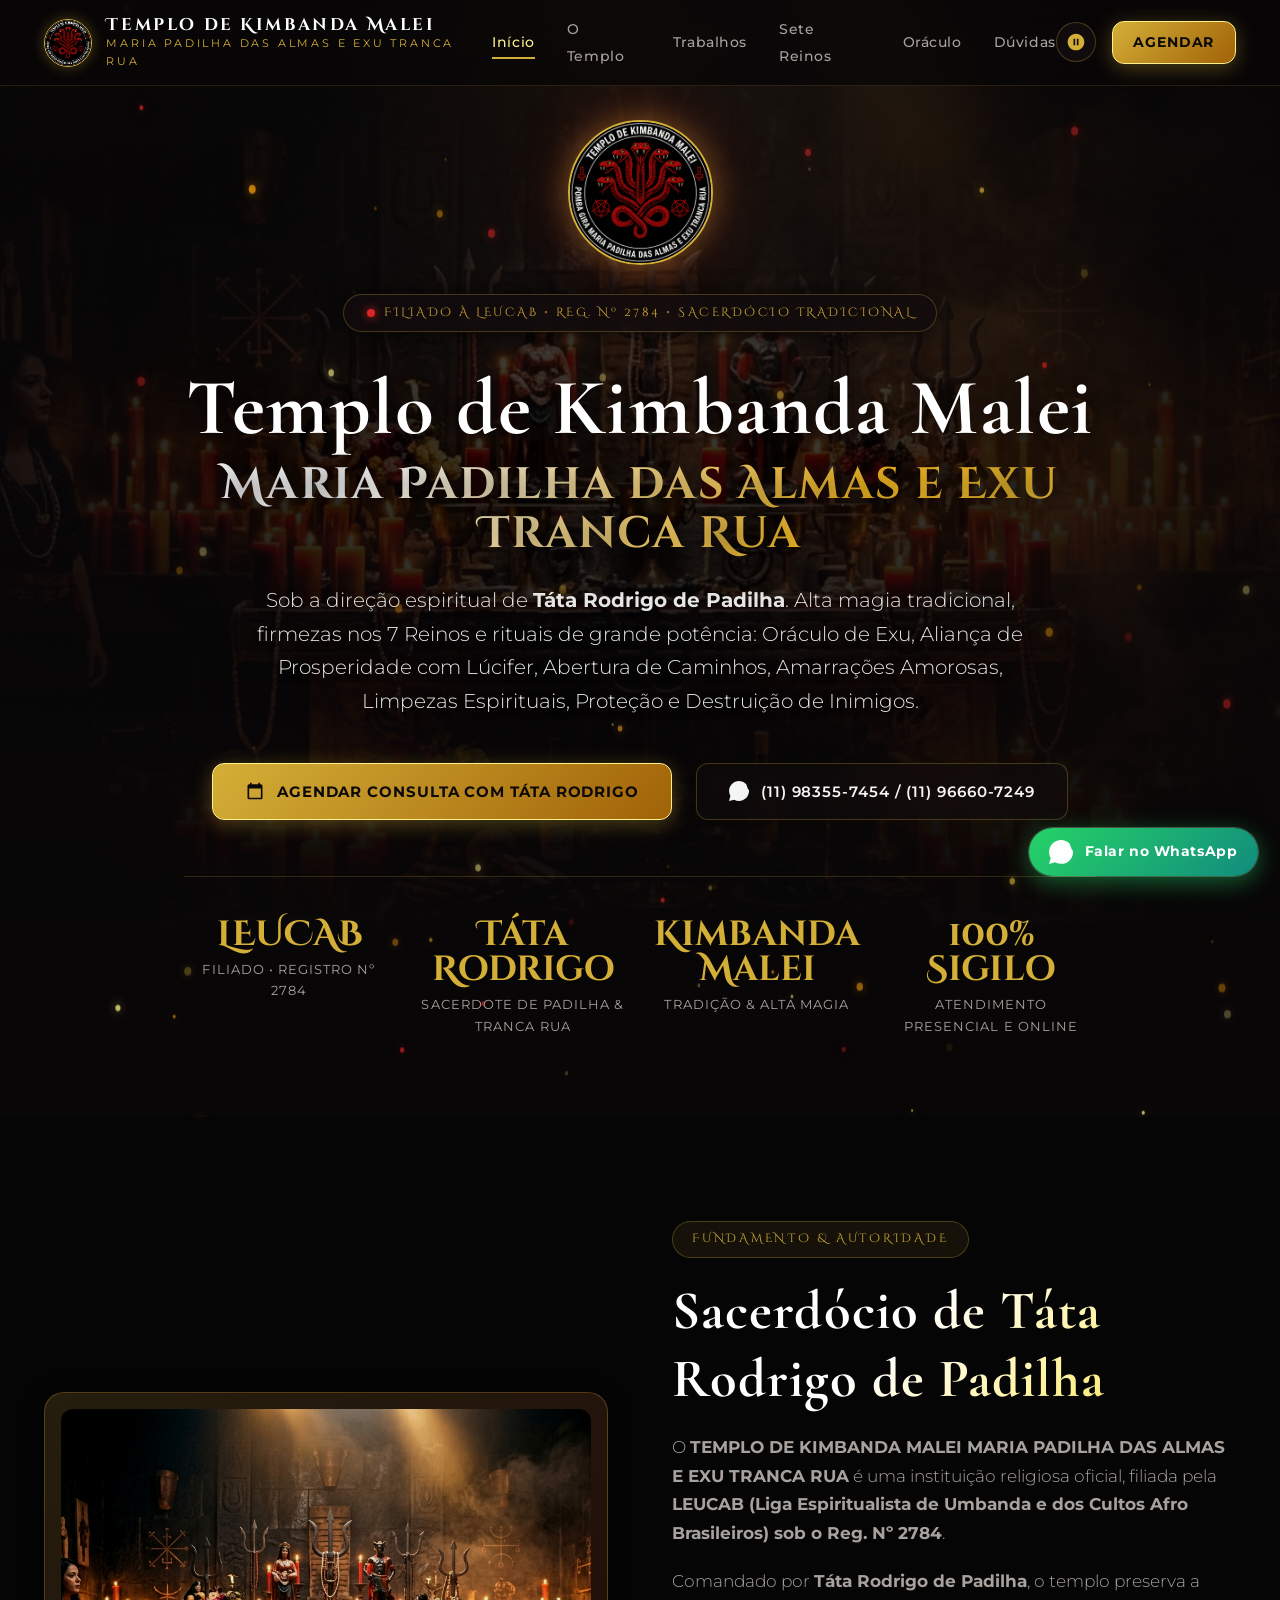
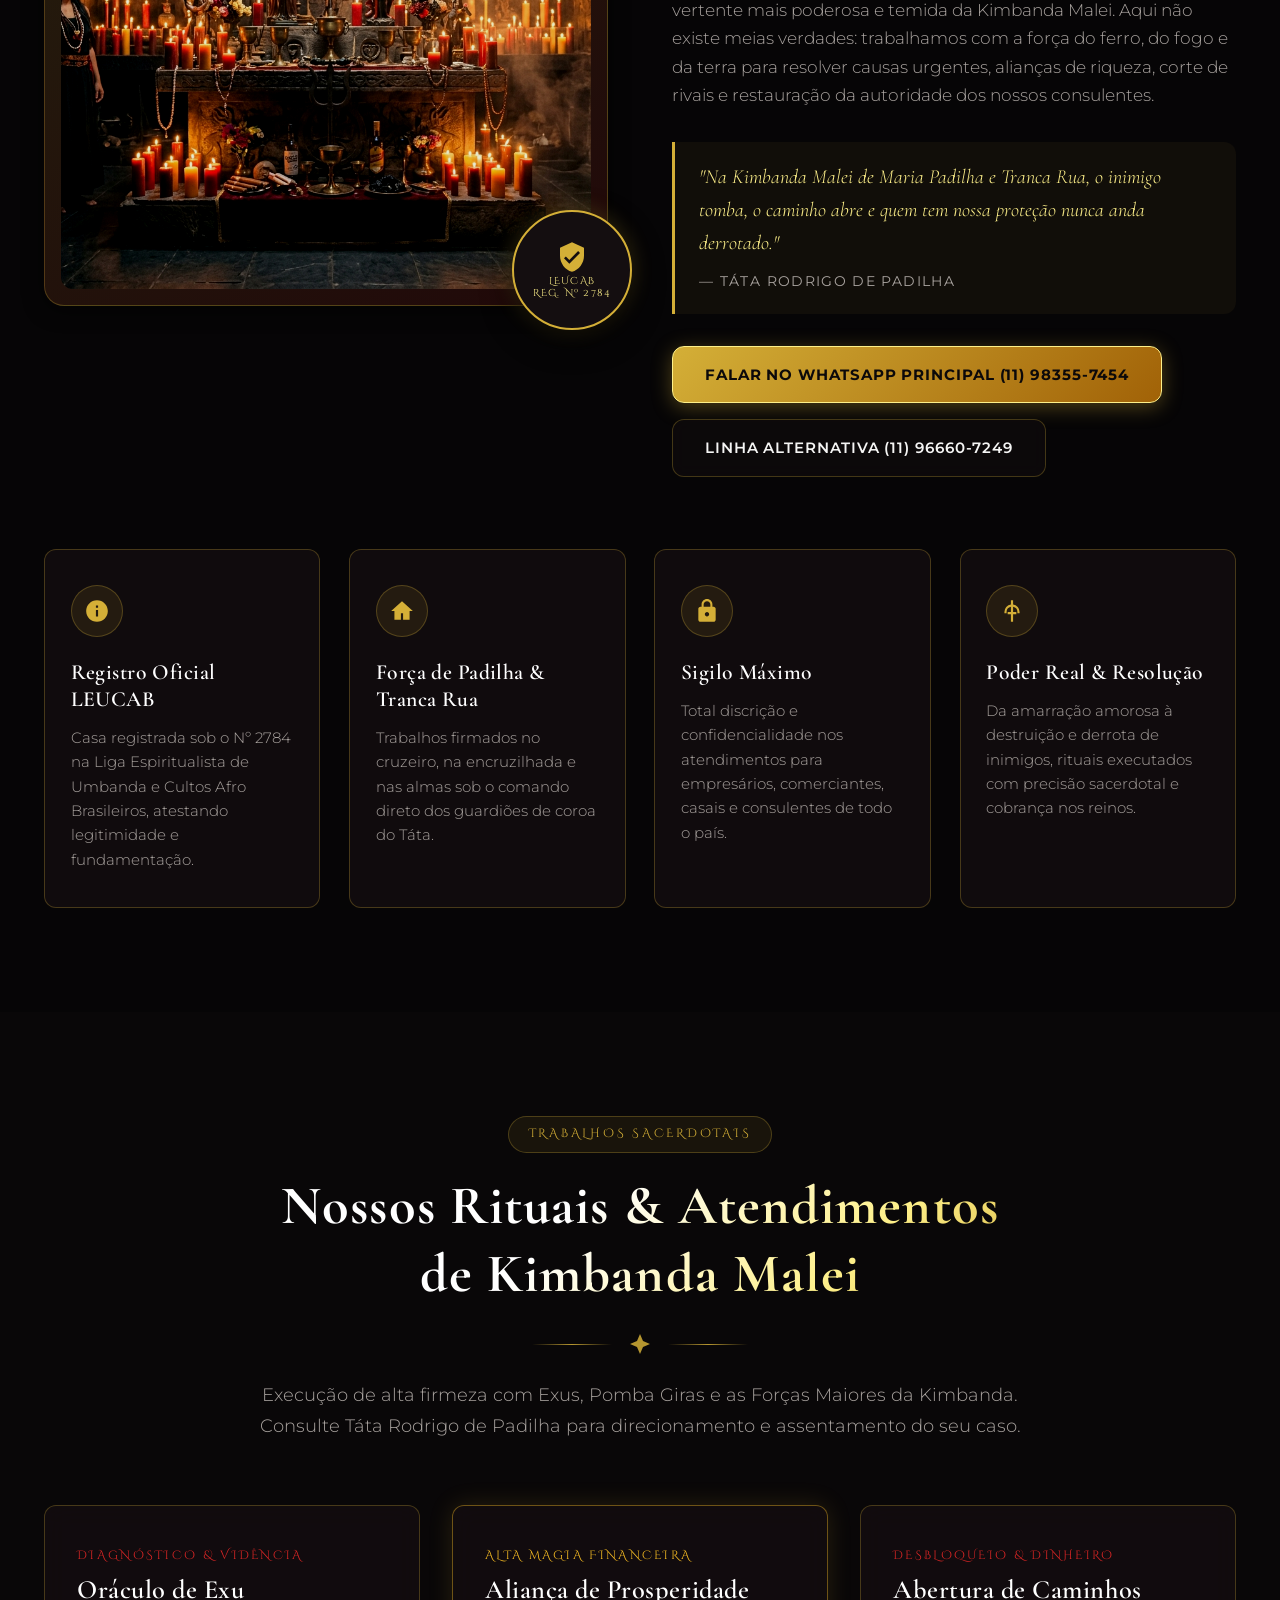
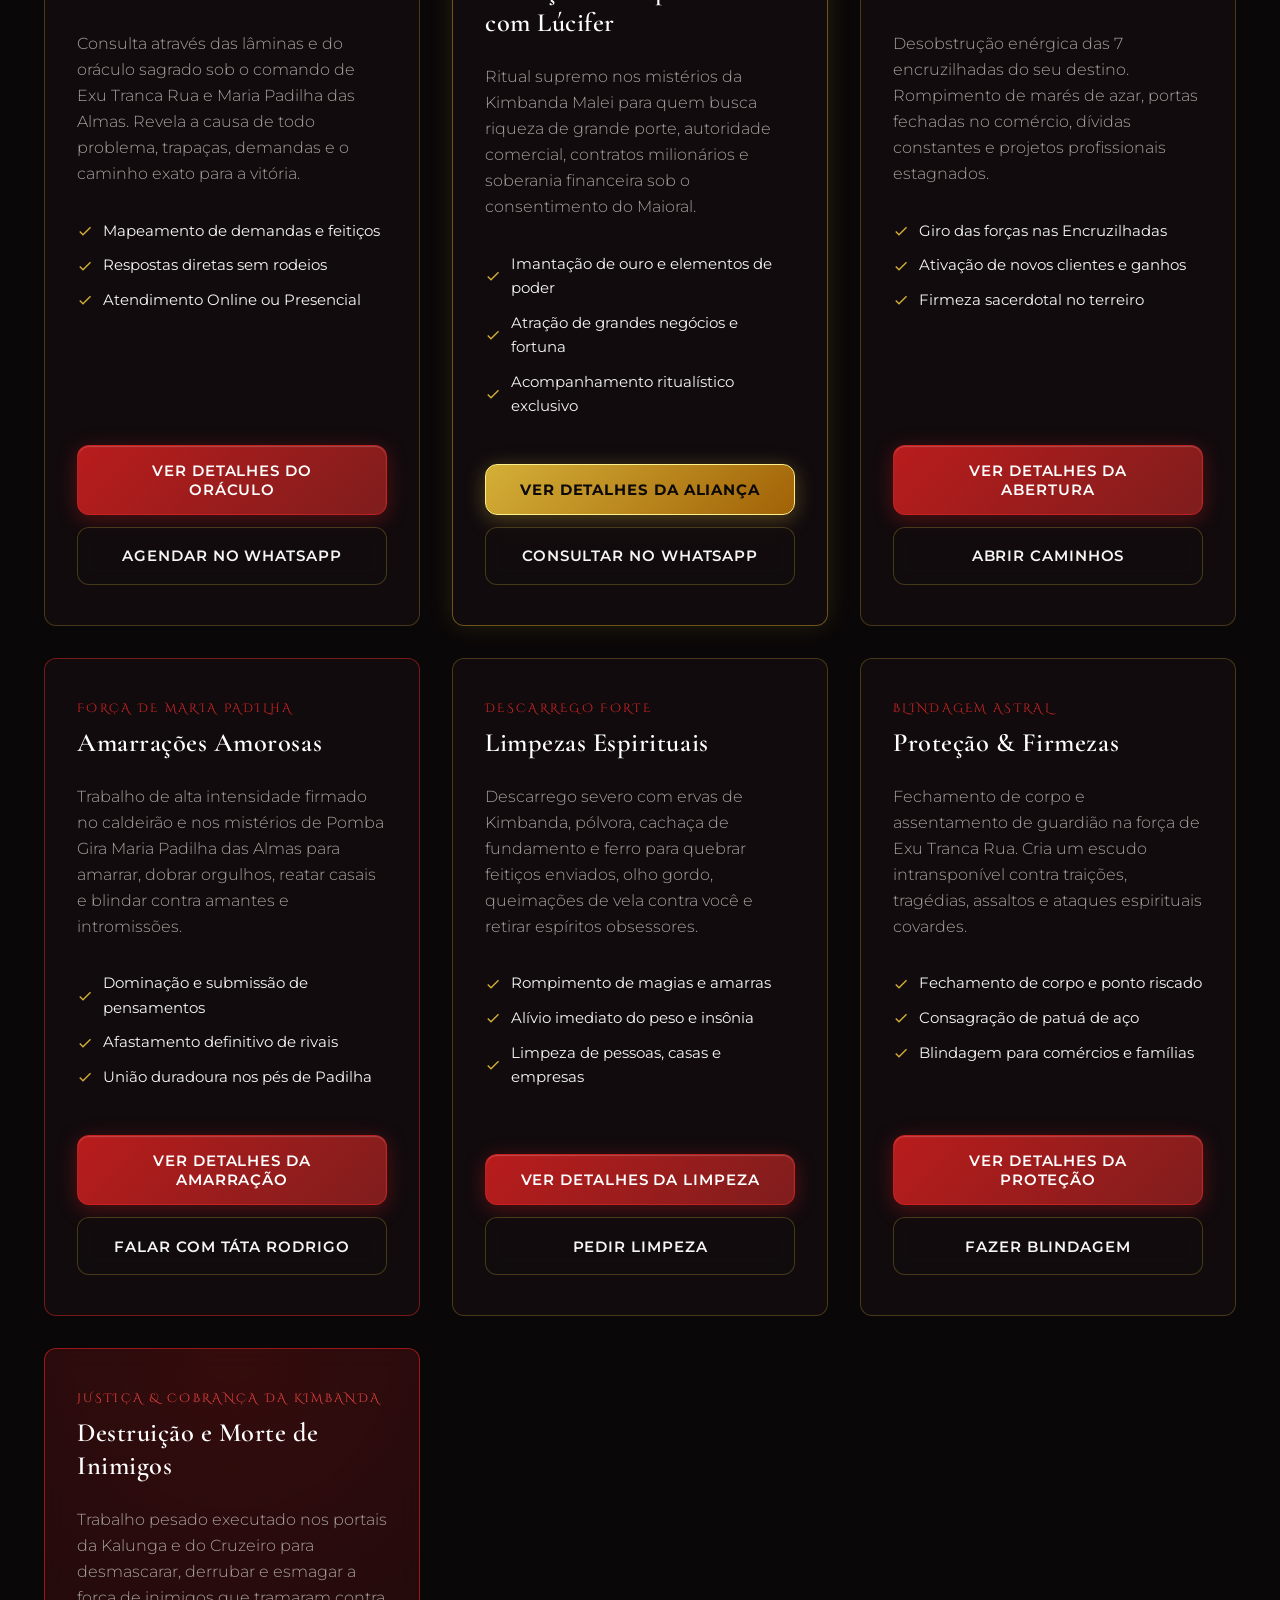
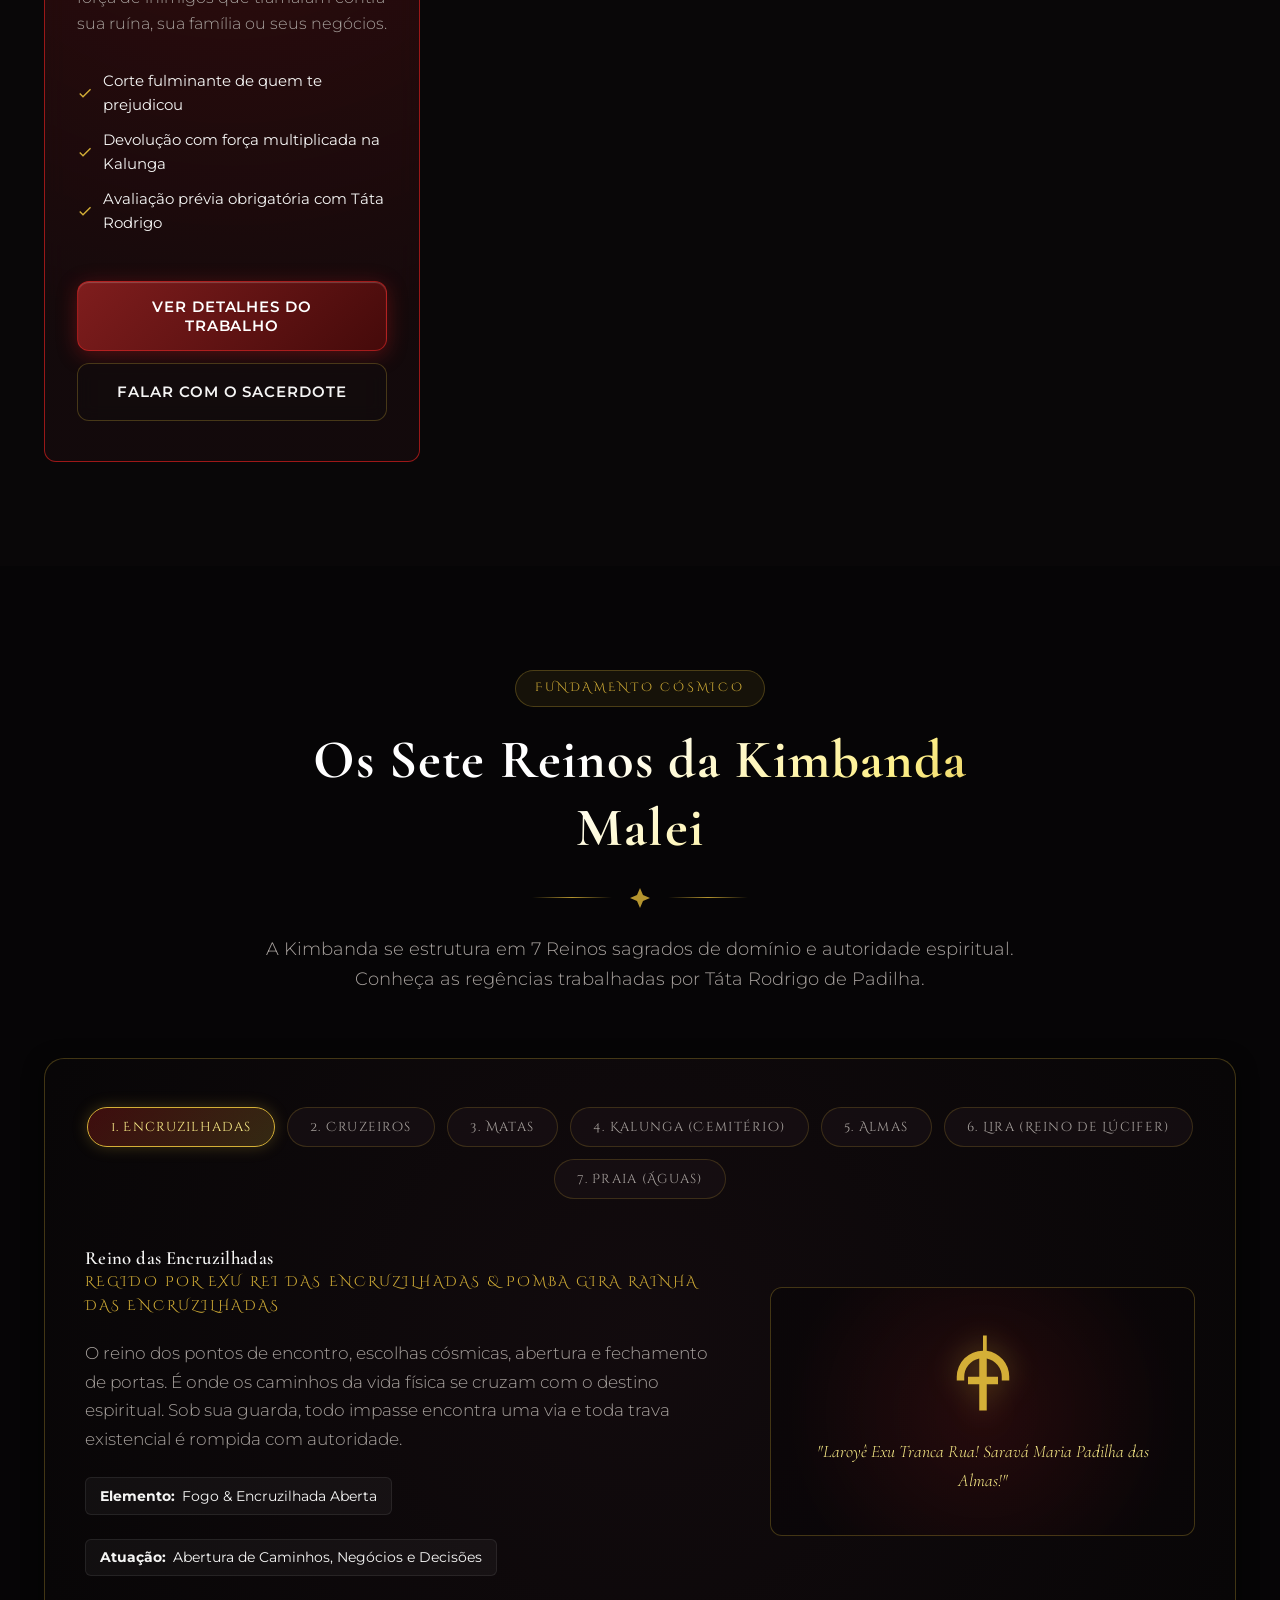
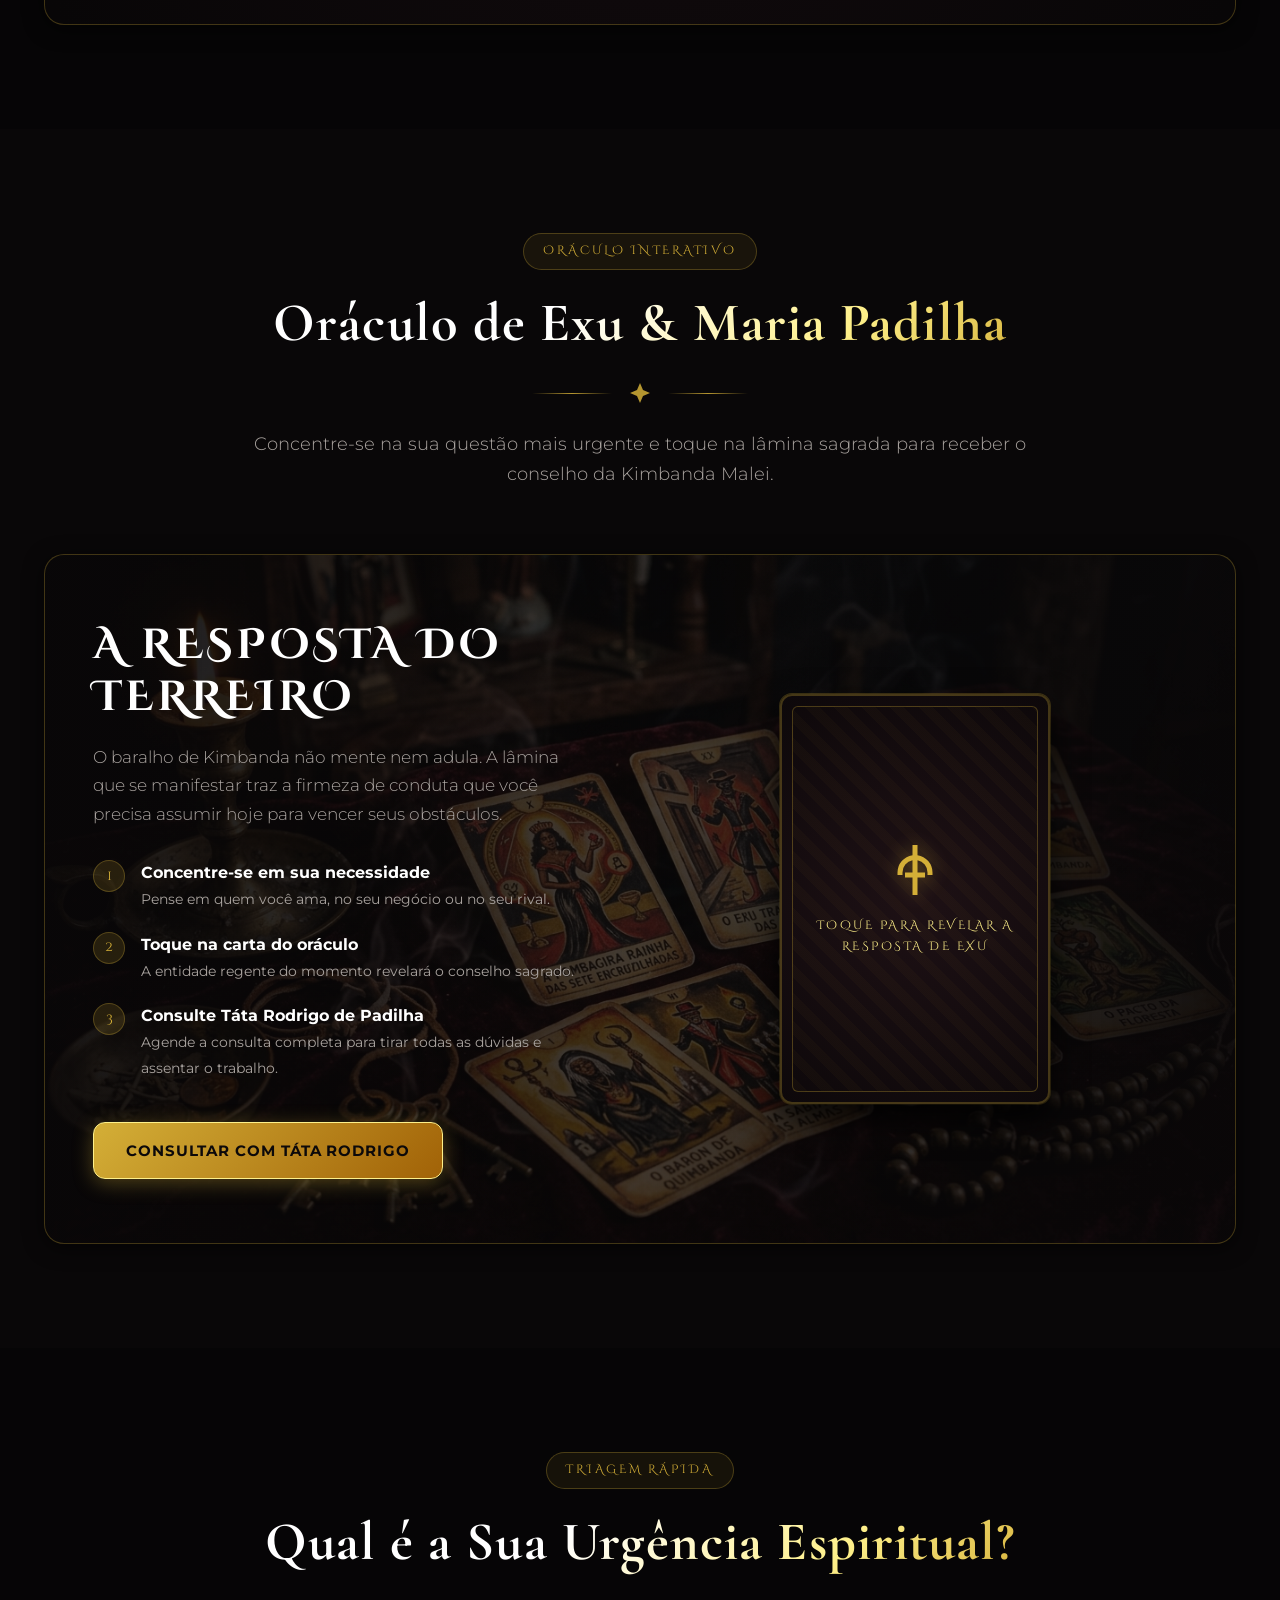
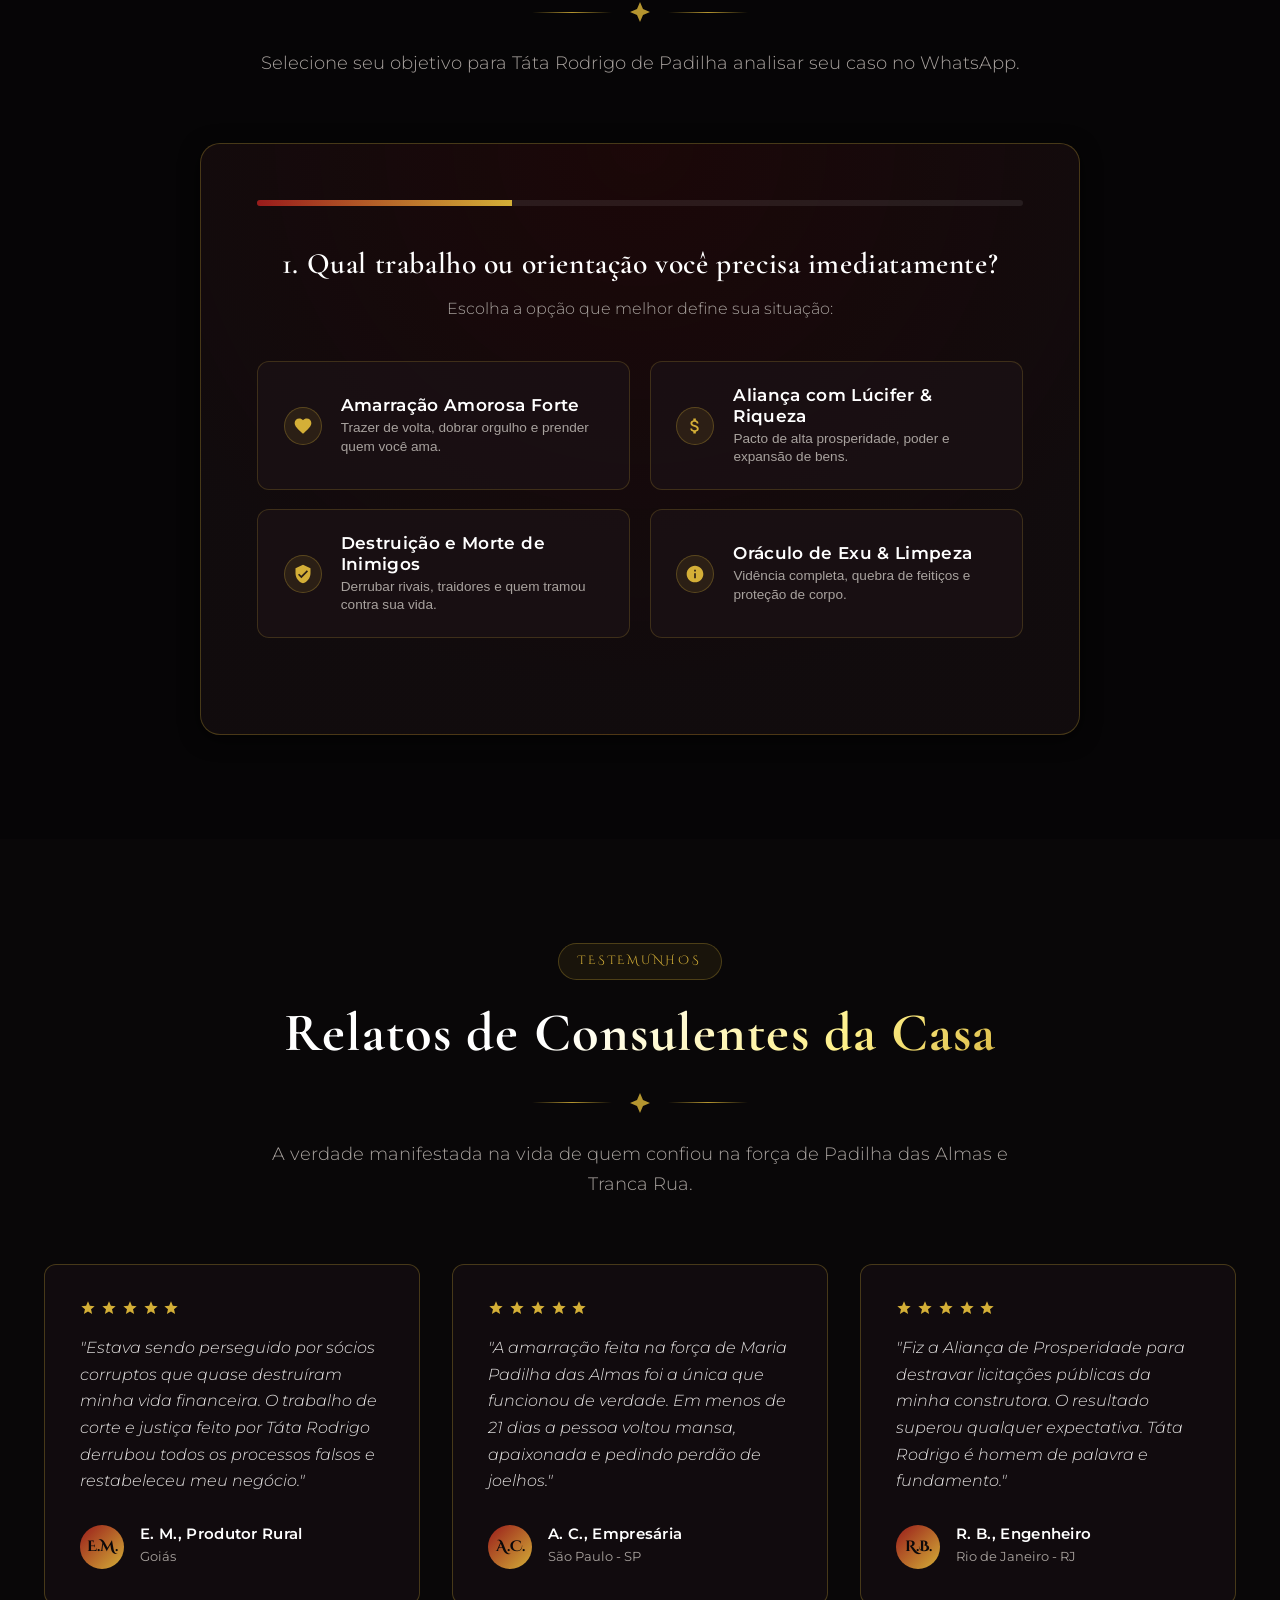
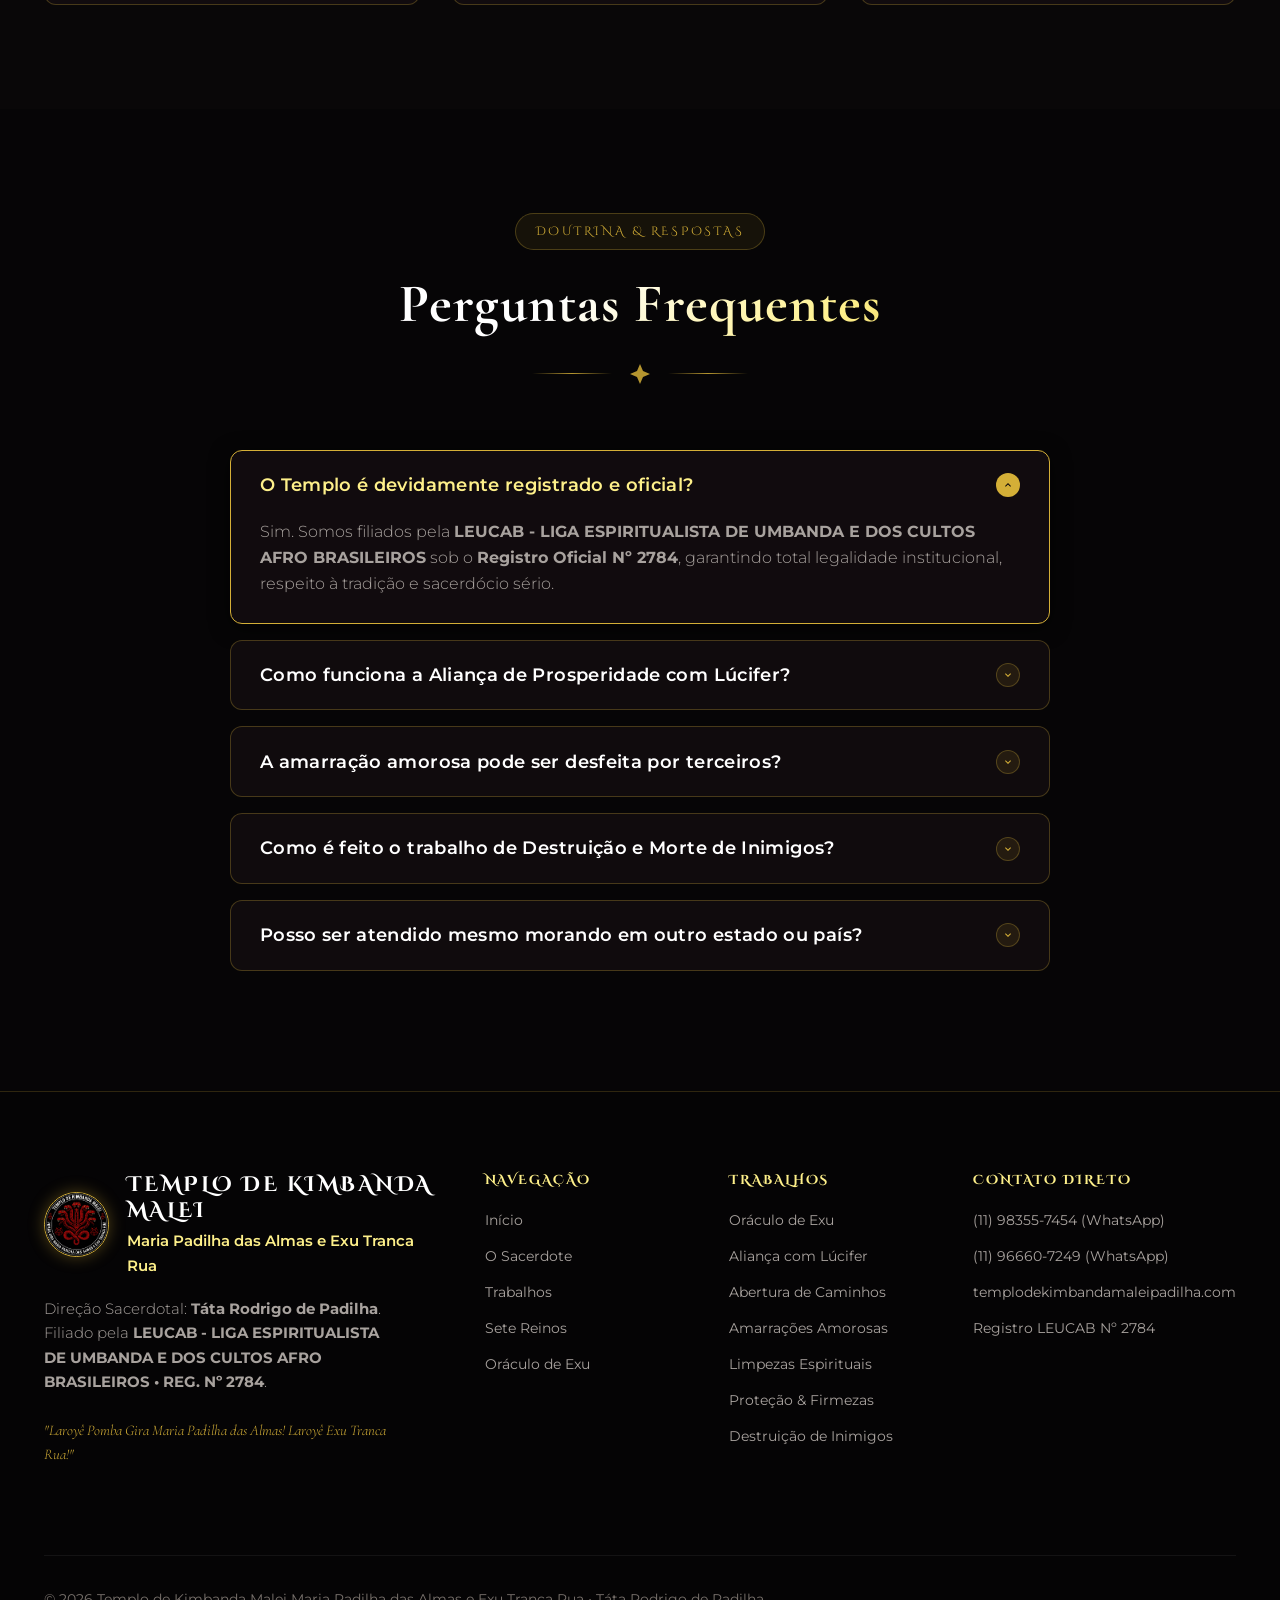
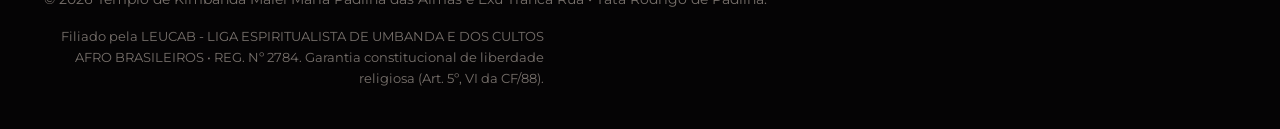
==== index.html @ d34f2dca "Site Templo de Kimbanda Malei Maria Padilha das Almas e Exu Tranca Rua" ====
<!DOCTYPE html>
<html lang="pt-BR">
<head>
  <meta charset="UTF-8">
  <meta name="viewport" content="width=device-width, initial-scale=1.0">
  <title>Templo de Kimbanda Malei Maria Padilha das Almas e Exu Tranca Rua</title>
  
  <!-- SEO & OpenGraph -->
  <meta name="description" content="Templo de Kimbanda Malei Maria Padilha das Almas e Exu Tranca Rua. Sacerdócio de Táta Rodrigo de Padilha. Oráculo de Exu, Aliança com Lúcifer, Abertura de Caminhos, Amarrações Amorosas, Limpezas, Proteção e Destruição de Inimigos. Reg. LEUCAB 2784.">
  <meta name="keywords" content="kimbanda malei, maria padilha das almas, exu tranca rua, tata rodrigo de padilha, oraculo de exu, alianca de prosperidade com lucifer, amarracao amorosa, destruicao de inimigos, leucab 2784, abertura de caminhos, protecao espiritual">
  <meta property="og:title" content="Templo de Kimbanda Malei Maria Padilha das Almas e Exu Tranca Rua">
  <meta property="og:description" content="Táta Rodrigo de Padilha. Oráculo de Exu, Aliança com Lúcifer, Amarrações, Limpezas e Destruição de Inimigos. Filiado à LEUCAB Reg. 2784.">
  <meta property="og:type" content="website">
  <meta property="og:url" content="https://templodekimbandamaleipadilha.com">
  <meta property="og:image" content="Logo.jpeg">
  
  <!-- Stylesheets -->
  <link rel="stylesheet" href="styles.css">
  <link rel="icon" type="image/jpeg" href="Logo.jpeg">
</head>
<body>

  <!-- ========================================================================
       BARRA DE NAVEGAÇÃO SUPERIOR FIXA COM LOGO
       ======================================================================== -->
  <header class="site-header">
    <div class="container nav-container">
      <a href="#hero" class="brand-logo" title="Templo de Kimbanda Malei Maria Padilha das Almas e Exu Tranca Rua">
        <img src="Logo.jpeg" alt="Logo Templo de Kimbanda Malei Maria Padilha das Almas e Exu Tranca Rua" class="brand-logo-img">
        <div class="brand-info">
          <span class="brand-title">Templo de Kimbanda Malei</span>
          <span class="brand-subtitle">Maria Padilha das Almas e Exu Tranca Rua</span>
        </div>
      </a>

      <ul class="nav-menu" id="navMenu">
        <li><a href="#hero" class="nav-link active">Início</a></li>
        <li><a href="#sobre" class="nav-link">O Templo</a></li>
        <li><a href="#servicos" class="nav-link">Trabalhos</a></li>
        <li><a href="#reinos" class="nav-link">Sete Reinos</a></li>
        <li><a href="#oraculo" class="nav-link">Oráculo</a></li>
        <li><a href="#faq" class="nav-link">Dúvidas</a></li>
        <li class="mobile-menu-cta">
          <a href="https://wa.me/5511983557454?text=Ol%C3%A1%20T%C3%A1ta%20Rodrigo%2C%20quero%20agendar%20uma%20consulta." target="_blank" rel="noopener noreferrer" class="btn btn-gold" style="width: 100%; justify-content: center; padding: 0.8rem 1rem; font-size: 0.88rem;">
            Falar no WhatsApp com Táta Rodrigo
          </a>
        </li>
      </ul>

      <div class="nav-actions">
        <button id="ambientToggle" class="ambient-toggle" title="Ouvir som ambiente ritualístico" aria-label="Som ambiente">
          <svg viewBox="0 0 24 24" width="20" height="20" fill="currentColor"><path d="M12 2C6.48 2 2 6.48 2 12s4.48 10 10 10 10-4.48 10-10S17.52 2 12 2zm-1 14H9V8h2v8zm4 0h-2V8h2v8z"/></svg>
        </button>
        <a href="https://wa.me/5511983557454?text=Ol%C3%A1%20T%C3%A1ta%20Rodrigo%2C%20quero%20agendar%20uma%20consulta." target="_blank" rel="noopener noreferrer" class="btn btn-gold" style="padding: 0.6rem 1.3rem; font-size: 0.85rem;">Agendar</a>
        <button id="mobileToggle" class="mobile-toggle" aria-label="Abrir Menu">
          <svg viewBox="0 0 24 24" width="26" height="26" fill="currentColor"><path d="M3 18h18v-2H3v2zm0-5h18v-2H3v2zm0-7v2h18V6H3z"/></svg>
        </button>
      </div>
    </div>
  </header>

  <!-- ========================================================================
       HERO SECTION: IMPACTO, RESPEITO E FORÇA ANCESTRAL
       ======================================================================== -->
  <section class="hero-section" id="hero">
    <div class="hero-background"></div>
    <div class="hero-overlay"></div>
    <canvas id="ember-canvas"></canvas>

    <div class="container hero-content">
      <!-- Emblema Sagrado / Logo Oficial -->
      <div class="hero-logo-box">
        <img src="Logo.jpeg" alt="Logo Templo de Kimbanda Malei Maria Padilha das Almas e Exu Tranca Rua" class="hero-logo-img">
      </div>

      <div class="hero-badge">
        <span class="hero-badge-dot"></span>
        <span class="hero-badge-text">Filiado à LEUCAB • Reg. Nº 2784 • Sacerdócio Tradicional</span>
      </div>

      <h1 class="hero-title">
        Templo de Kimbanda Malei
        <span>Maria Padilha das Almas e Exu Tranca Rua</span>
      </h1>

      <p class="hero-description">
        Sob a direção espiritual de <strong>Táta Rodrigo de Padilha</strong>. Alta magia tradicional,
        firmezas nos 7 Reinos e rituais de grande potência: Oráculo de Exu, Aliança de Prosperidade com Lúcifer,
        Abertura de Caminhos, Amarrações Amorosas, Limpezas Espirituais, Proteção e Destruição de Inimigos.
      </p>

      <div class="hero-actions">
        <a href="https://wa.me/5511983557454?text=Ol%C3%A1%20T%C3%A1ta%20Rodrigo%2C%20quero%20agendar%20uma%20consulta%20espiritual." target="_blank" rel="noopener noreferrer" class="btn btn-gold">
          <svg class="btn-icon" viewBox="0 0 24 24" fill="currentColor">
            <path d="M19 4h-1V2h-2v2H8V2H6v2H5c-1.11 0-1.99.9-1.99 2L3 20c0 1.1.89 2 2 2h14c1.1 0 2-.9 2-2V6c0-1.1-.9-2-2-2zm0 16H5V9h14v11z"/>
          </svg>
          Agendar Consulta com Táta Rodrigo
        </a>

        <a href="https://wa.me/5511983557454?text=Ol%C3%A1%20T%C3%A1ta%20Rodrigo%2C%20quero%20falar%20diretamente%20sobre%20um%20trabalho%20espiritual." target="_blank" rel="noopener noreferrer" class="btn btn-outline">
          <svg class="btn-icon" viewBox="0 0 24 24" fill="currentColor">
            <path d="M20.52 3.48A11.93 11.93 0 0 0 12.06 0C5.46 0 .09 5.37.09 11.97c0 2.11.55 4.17 1.6 5.99L0 24l6.23-1.63a11.95 11.95 0 0 0 5.83 1.5h.01c6.6 0 11.97-5.37 11.97-11.97 0-3.2-.1.25-1.25-2.28-3.52-5.42zM12.07 21.9h-.01a9.92 9.92 0 0 1-5.06-1.39l-.36-.21-3.76.99 1-3.66-.23-.38a9.91 9.91 0 0 1-1.52-5.28c0-5.48 4.46-9.94 9.95-9.94 2.65 0 5.15 1.03 7.02 2.91 1.88 1.88 2.91 4.37 2.91 7.02 0 5.48-4.46 9.94-9.94 9.94zm5.45-7.44c-.3-.15-1.77-.87-2.04-.97-.28-.1-.48-.15-.68.15-.2.3-.77.97-.94 1.17-.18.2-.35.23-.65.08-.3-.15-1.27-.47-2.42-1.49-.89-.8-1.5-1.78-1.67-2.08-.18-.3-.02-.46.13-.61.14-.14.3-.35.45-.53.15-.17.2-.3.3-.5.1-.2.05-.38-.03-.53-.08-.15-.68-1.64-.93-2.25-.24-.59-.49-.51-.68-.52h-.58c-.2 0-.53.08-.8.38-.28.3-1.05 1.03-1.05 2.51 0 1.48 1.08 2.91 1.23 3.11.15.2 2.12 3.24 5.14 4.54.72.31 1.28.5 1.72.64.72.23 1.38.2 1.9.12.58-.09 1.77-.72 2.02-1.42.25-.7.25-1.3.18-1.42-.08-.13-.28-.2-.58-.35z"/>
          </svg>
          (11) 98355-7454 / (11) 96660-7249
        </a>
      </div>

      <!-- Barra de Autoridade & Registro Oficial -->
      <div class="hero-trust-bar">
        <div class="trust-item">
          <span class="trust-number">LEUCAB</span>
          <span class="trust-label">Filiado • Registro Nº 2784</span>
        </div>
        <div class="trust-item">
          <span class="trust-number">Táta Rodrigo</span>
          <span class="trust-label">Sacerdote de Padilha & Tranca Rua</span>
        </div>
        <div class="trust-item">
          <span class="trust-number">Kimbanda Malei</span>
          <span class="trust-label">Tradição & Alta Magia</span>
        </div>
        <div class="trust-item">
          <span class="trust-number">100% Sigilo</span>
          <span class="trust-label">Atendimento Presencial e Online</span>
        </div>
      </div>
    </div>
  </section>

  <!-- ========================================================================
       SOBRE O TEMPLO & O SACERDOTE
       ======================================================================== -->
  <section class="section" id="sobre">
    <div class="container">
      <div class="about-grid">
        <div class="about-visual">
          <img src="assets/images/hero-altar.jpg" alt="Altar sagrado de Kimbanda Malei" class="about-image">
          <div class="about-seal">
            <svg viewBox="0 0 24 24">
              <path d="M12 1L3 5v6c0 5.55 3.84 10.74 9 12 5.16-1.26 9-6.45 9-12V5l-9-4zm-2 16l-4-4 1.41-1.41L10 14.17l6.59-6.59L18 9l-8 8z"/>
            </svg>
            <span>LEUCAB<br>REG. Nº 2784</span>
          </div>
        </div>

        <div class="about-content">
          <span class="section-tag">Fundamento & Autoridade</span>
          <h2 class="section-title" style="text-align: left;">Sacerdócio de Táta Rodrigo de Padilha</h2>
          <p>
            O <strong>TEMPLO DE KIMBANDA MALEI MARIA PADILHA DAS ALMAS E EXU TRANCA RUA</strong> é uma instituição religiosa oficial, filiada pela <strong>LEUCAB (Liga Espiritualista de Umbanda e dos Cultos Afro Brasileiros) sob o Reg. Nº 2784</strong>.
          </p>
          <p>
            Comandado por <strong>Táta Rodrigo de Padilha</strong>, o templo preserva a vertente mais poderosa e temida da Kimbanda Malei. Aqui não existe meias verdades: trabalhamos com a força do ferro, do fogo e da terra para resolver causas urgentes, alianças de riqueza, corte de rivais e restauração da autoridade dos nossos consulentes.
          </p>

          <div class="quote-box">
            <p>"Na Kimbanda Malei de Maria Padilha e Tranca Rua, o inimigo tomba, o caminho abre e quem tem nossa proteção nunca anda derrotado."</p>
            <cite>— Táta Rodrigo de Padilha</cite>
          </div>

          <div style="display: flex; gap: 1rem; flex-wrap: wrap;">
            <a href="https://wa.me/5511983557454?text=Ol%C3%A1%20T%C3%A1ta%20Rodrigo%2C%20gostaria%20de%20orienta%C3%A7%C3%A3o%20espiritual." target="_blank" rel="noopener noreferrer" class="btn btn-gold">
              Falar no WhatsApp Principal (11) 98355-7454
            </a>
            <a href="https://wa.me/5511966607249?text=Ol%C3%A1%20T%C3%A1ta%20Rodrigo%2C%20gostaria%20de%20falar%20com%20o%20Templo." target="_blank" rel="noopener noreferrer" class="btn btn-outline">
              Linha Alternativa (11) 96660-7249
            </a>
          </div>
        </div>
      </div>

      <!-- 4 Pilares da Casa -->
      <div class="pillars-grid">
        <div class="pillar-card">
          <div class="pillar-icon">
            <svg viewBox="0 0 24 24"><path d="M12 2C6.48 2 2 6.48 2 12s4.48 10 10 10 10-4.48 10-10S17.52 2 12 2zm1 15h-2v-6h2v6zm0-8h-2V7h2v2z"/></svg>
          </div>
          <h3 class="pillar-title">Registro Oficial LEUCAB</h3>
          <p class="pillar-desc">Casa registrada sob o Nº 2784 na Liga Espiritualista de Umbanda e Cultos Afro Brasileiros, atestando legitimidade e fundamentação.</p>
        </div>

        <div class="pillar-card">
          <div class="pillar-icon">
            <svg viewBox="0 0 24 24"><path d="M12 3L2 12h3v8h6v-6h2v6h6v-8h3L12 3z"/></svg>
          </div>
          <h3 class="pillar-title">Força de Padilha & Tranca Rua</h3>
          <p class="pillar-desc">Trabalhos firmados no cruzeiro, na encruzilhada e nas almas sob o comando direto dos guardiões de coroa do Táta.</p>
        </div>

        <div class="pillar-card">
          <div class="pillar-icon">
            <svg viewBox="0 0 24 24"><path d="M18 8h-1V6c0-2.76-2.24-5-5-5S7 3.24 7 6v2H6c-1.1 0-2 .9-2 2v10c0 1.1.9 2 2 2h12c1.1 0 2-.9 2-2V10c0-1.1-.9-2-2-2zm-6 9c-1.1 0-2-.9-2-2s.9-2 2-2 2 .9 2 2-.9 2-2 2zm3.1-9H8.9V6c0-1.71 1.39-3.1 3.1-3.1 1.71 0 3.1 1.39 3.1 3.1v2z"/></svg>
          </div>
          <h3 class="pillar-title">Sigilo Máximo</h3>
          <p class="pillar-desc">Total discrição e confidencialidade nos atendimentos para empresários, comerciantes, casais e consulentes de todo o país.</p>
        </div>

        <div class="pillar-card">
          <div class="pillar-icon">
            <svg viewBox="0 0 24 24"><path d="M11 2v4.07A7.002 7.002 0 0 0 5 13v1h2v-1a5 5 0 0 1 4-4.9V13H8v2h3v7h2v-7h3v-2h-3V8.1A5 5 0 0 1 17 13v1h2v-1a7.002 7.002 0 0 0-6-6.93V2h-2z"/></svg>
          </div>
          <h3 class="pillar-title">Poder Real & Resolução</h3>
          <p class="pillar-desc">Da amarração amorosa à destruição e derrota de inimigos, rituais executados com precisão sacerdotal e cobrança nos reinos.</p>
        </div>
      </div>
    </div>
  </section>

  <!-- ========================================================================
       SERVIÇOS & TRABALHOS ESPIRITUAIS SOLICITADOS
       ======================================================================== -->
  <section class="section" id="servicos" style="background: #090708;">
    <div class="container">
      <div class="section-header">
        <span class="section-tag">Trabalhos Sacerdotais</span>
        <h2 class="section-title">Nossos Rituais & Atendimentos de Kimbanda Malei</h2>
        <div class="sacred-divider">
          <svg viewBox="0 0 24 24"><path d="M12 2L9 9l-7 3 7 3 3 7 3-7 7-3-7-3z"/></svg>
        </div>
        <p class="section-subtitle">
          Execução de alta firmeza com Exus, Pomba Giras e as Forças Maiores da Kimbanda.
          Consulte Táta Rodrigo de Padilha para direcionamento e assentamento do seu caso.
        </p>
      </div>

      <div class="services-grid" style="grid-template-columns: repeat(auto-fit, minmax(340px, 1fr));">
        <!-- 1: ORÁCULO DE EXU -->
        <div class="service-card">
          <div class="service-header">
            <span class="service-category">Diagnóstico & Vidência</span>
            <h3 class="service-title">Oráculo de Exu</h3>
          </div>
          <p class="service-description">
            Consulta através das lâminas e do oráculo sagrado sob o comando de Exu Tranca Rua e Maria Padilha das Almas. Revela a causa de todo problema, trapaças, demandas e o caminho exato para a vitória.
          </p>
          <ul class="service-features">
            <li><svg viewBox="0 0 24 24"><path d="M9 16.17L4.83 12l-1.42 1.41L9 19 21 7l-1.41-1.41z"/></svg> Mapeamento de demandas e feitiços</li>
            <li><svg viewBox="0 0 24 24"><path d="M9 16.17L4.83 12l-1.42 1.41L9 19 21 7l-1.41-1.41z"/></svg> Respostas diretas sem rodeios</li>
            <li><svg viewBox="0 0 24 24"><path d="M9 16.17L4.83 12l-1.42 1.41L9 19 21 7l-1.41-1.41z"/></svg> Atendimento Online ou Presencial</li>
          </ul>
          <div class="service-actions">
            <button class="btn btn-primary" data-open-modal="oraculo">Ver Detalhes do Oráculo</button>
            <a href="https://wa.me/5511983557454?text=Ol%C3%A1%20T%C3%A1ta%20Rodrigo%2C%20quero%20agendar%20o%20Or%C3%A1culo%20de%20Exu." target="_blank" rel="noopener noreferrer" class="btn btn-outline">Agendar no WhatsApp</a>
          </div>
        </div>

        <!-- 2: ALIANÇA DE PROSPERIDADE COM LÚCIFER -->
        <div class="service-card" style="border-color: rgba(251, 191, 36, 0.4); box-shadow: 0 0 25px rgba(212, 175, 55, 0.15);">
          <div class="service-header">
            <span class="service-category" style="color: var(--gold-bright);">Alta Magia Financeira</span>
            <h3 class="service-title">Aliança de Prosperidade com Lúcifer</h3>
          </div>
          <p class="service-description">
            Ritual supremo nos mistérios da Kimbanda Malei para quem busca riqueza de grande porte, autoridade comercial, contratos milionários e soberania financeira sob o consentimento do Maioral.
          </p>
          <ul class="service-features">
            <li><svg viewBox="0 0 24 24"><path d="M9 16.17L4.83 12l-1.42 1.41L9 19 21 7l-1.41-1.41z"/></svg> Imantação de ouro e elementos de poder</li>
            <li><svg viewBox="0 0 24 24"><path d="M9 16.17L4.83 12l-1.42 1.41L9 19 21 7l-1.41-1.41z"/></svg> Atração de grandes negócios e fortuna</li>
            <li><svg viewBox="0 0 24 24"><path d="M9 16.17L4.83 12l-1.42 1.41L9 19 21 7l-1.41-1.41z"/></svg> Acompanhamento ritualístico exclusivo</li>
          </ul>
          <div class="service-actions">
            <button class="btn btn-gold" data-open-modal="lucifer">Ver Detalhes da Aliança</button>
            <a href="https://wa.me/5511983557454?text=Ol%C3%A1%20T%C3%A1ta%20Rodrigo%2C%20quero%20saber%20sobre%20a%20Alian%C3%A7a%20de%20Prosperidade%20com%20L%C3%BAcifer." target="_blank" rel="noopener noreferrer" class="btn btn-outline">Consultar no WhatsApp</a>
          </div>
        </div>

        <!-- 3: ABERTURA DE CAMINHOS -->
        <div class="service-card">
          <div class="service-header">
            <span class="service-category">Desbloqueio & Dinheiro</span>
            <h3 class="service-title">Abertura de Caminhos</h3>
          </div>
          <p class="service-description">
            Desobstrução enérgica das 7 encruzilhadas do seu destino. Rompimento de marés de azar, portas fechadas no comércio, dívidas constantes e projetos profissionais estagnados.
          </p>
          <ul class="service-features">
            <li><svg viewBox="0 0 24 24"><path d="M9 16.17L4.83 12l-1.42 1.41L9 19 21 7l-1.41-1.41z"/></svg> Giro das forças nas Encruzilhadas</li>
            <li><svg viewBox="0 0 24 24"><path d="M9 16.17L4.83 12l-1.42 1.41L9 19 21 7l-1.41-1.41z"/></svg> Ativação de novos clientes e ganhos</li>
            <li><svg viewBox="0 0 24 24"><path d="M9 16.17L4.83 12l-1.42 1.41L9 19 21 7l-1.41-1.41z"/></svg> Firmeza sacerdotal no terreiro</li>
          </ul>
          <div class="service-actions">
            <button class="btn btn-primary" data-open-modal="abertura">Ver Detalhes da Abertura</button>
            <a href="https://wa.me/5511983557454?text=Ol%C3%A1%20T%C3%A1ta%20Rodrigo%2C%20preciso%20de%20Abertura%20de%20Caminhos." target="_blank" rel="noopener noreferrer" class="btn btn-outline">Abrir Caminhos</a>
          </div>
        </div>

        <!-- 4: AMARRAÇÕES AMOROSAS -->
        <div class="service-card" style="border-color: rgba(220, 38, 38, 0.5);">
          <div class="service-header">
            <span class="service-category" style="color: var(--crimson-vibrant);">Força de Maria Padilha</span>
            <h3 class="service-title">Amarrações Amorosas</h3>
          </div>
          <p class="service-description">
            Trabalho de alta intensidade firmado no caldeirão e nos mistérios de Pomba Gira Maria Padilha das Almas para amarrar, dobrar orgulhos, reatar casais e blindar contra amantes e intromissões.
          </p>
          <ul class="service-features">
            <li><svg viewBox="0 0 24 24"><path d="M9 16.17L4.83 12l-1.42 1.41L9 19 21 7l-1.41-1.41z"/></svg> Dominação e submissão de pensamentos</li>
            <li><svg viewBox="0 0 24 24"><path d="M9 16.17L4.83 12l-1.42 1.41L9 19 21 7l-1.41-1.41z"/></svg> Afastamento definitivo de rivais</li>
            <li><svg viewBox="0 0 24 24"><path d="M9 16.17L4.83 12l-1.42 1.41L9 19 21 7l-1.41-1.41z"/></svg> União duradoura nos pés de Padilha</li>
          </ul>
          <div class="service-actions">
            <button class="btn btn-primary" data-open-modal="amarracao">Ver Detalhes da Amarração</button>
            <a href="https://wa.me/5511983557454?text=Ol%C3%A1%20T%C3%A1ta%20Rodrigo%2C%20gostaria%20de%20informa%C3%A7%C3%B5es%20sobre%20Amarra%C3%A7%C3%A3o%20Amorosa." target="_blank" rel="noopener noreferrer" class="btn btn-outline">Falar com Táta Rodrigo</a>
          </div>
        </div>

        <!-- 5: LIMPEZAS ESPIRITUAIS -->
        <div class="service-card">
          <div class="service-header">
            <span class="service-category">Descarrego Forte</span>
            <h3 class="service-title">Limpezas Espirituais</h3>
          </div>
          <p class="service-description">
            Descarrego severo com ervas de Kimbanda, pólvora, cachaça de fundamento e ferro para quebrar feitiços enviados, olho gordo, queimações de vela contra você e retirar espíritos obsessores.
          </p>
          <ul class="service-features">
            <li><svg viewBox="0 0 24 24"><path d="M9 16.17L4.83 12l-1.42 1.41L9 19 21 7l-1.41-1.41z"/></svg> Rompimento de magias e amarras</li>
            <li><svg viewBox="0 0 24 24"><path d="M9 16.17L4.83 12l-1.42 1.41L9 19 21 7l-1.41-1.41z"/></svg> Alívio imediato do peso e insônia</li>
            <li><svg viewBox="0 0 24 24"><path d="M9 16.17L4.83 12l-1.42 1.41L9 19 21 7l-1.41-1.41z"/></svg> Limpeza de pessoas, casas e empresas</li>
          </ul>
          <div class="service-actions">
            <button class="btn btn-primary" data-open-modal="limpezas">Ver Detalhes da Limpeza</button>
            <a href="https://wa.me/5511983557454?text=Ol%C3%A1%20T%C3%A1ta%20Rodrigo%2C%20preciso%20de%20uma%20Limpeza%20Espiritual%20forte." target="_blank" rel="noopener noreferrer" class="btn btn-outline">Pedir Limpeza</a>
          </div>
        </div>

        <!-- 6: PROTEÇÃO -->
        <div class="service-card">
          <div class="service-header">
            <span class="service-category">Blindagem Astral</span>
            <h3 class="service-title">Proteção & Firmezas</h3>
          </div>
          <p class="service-description">
            Fechamento de corpo e assentamento de guardião na força de Exu Tranca Rua. Cria um escudo intransponível contra traições, tragédias, assaltos e ataques espirituais covardes.
          </p>
          <ul class="service-features">
            <li><svg viewBox="0 0 24 24"><path d="M9 16.17L4.83 12l-1.42 1.41L9 19 21 7l-1.41-1.41z"/></svg> Fechamento de corpo e ponto riscado</li>
            <li><svg viewBox="0 0 24 24"><path d="M9 16.17L4.83 12l-1.42 1.41L9 19 21 7l-1.41-1.41z"/></svg> Consagração de patuá de aço</li>
            <li><svg viewBox="0 0 24 24"><path d="M9 16.17L4.83 12l-1.42 1.41L9 19 21 7l-1.41-1.41z"/></svg> Blindagem para comércios e famílias</li>
          </ul>
          <div class="service-actions">
            <button class="btn btn-primary" data-open-modal="protecao">Ver Detalhes da Proteção</button>
            <a href="https://wa.me/5511983557454?text=Ol%C3%A1%20T%C3%A1ta%20Rodrigo%2C%20quero%20fazer%20uma%20Firmeza%20de%20Prote%C3%A7%C3%A3o." target="_blank" rel="noopener noreferrer" class="btn btn-outline">Fazer Blindagem</a>
          </div>
        </div>

        <!-- 7: DESTRUIÇÃO E MORTE DE INIMIGOS -->
        <div class="service-card" style="border-color: rgba(185, 28, 28, 0.8); background: radial-gradient(circle at 50% 0%, rgba(185, 28, 28, 0.25) 0%, rgba(20, 10, 12, 0.95) 85%);">
          <div class="service-header">
            <span class="service-category" style="color: #ef4444;">Justiça & Cobrança da Kimbanda</span>
            <h3 class="service-title">Destruição e Morte de Inimigos</h3>
          </div>
          <p class="service-description">
            Trabalho pesado executado nos portais da Kalunga e do Cruzeiro para desmascarar, derrubar e esmagar a força de inimigos que tramaram contra sua ruína, sua família ou seus negócios.
          </p>
          <ul class="service-features">
            <li><svg viewBox="0 0 24 24"><path d="M9 16.17L4.83 12l-1.42 1.41L9 19 21 7l-1.41-1.41z"/></svg> Corte fulminante de quem te prejudicou</li>
            <li><svg viewBox="0 0 24 24"><path d="M9 16.17L4.83 12l-1.42 1.41L9 19 21 7l-1.41-1.41z"/></svg> Devolução com força multiplicada na Kalunga</li>
            <li><svg viewBox="0 0 24 24"><path d="M9 16.17L4.83 12l-1.42 1.41L9 19 21 7l-1.41-1.41z"/></svg> Avaliação prévia obrigatória com Táta Rodrigo</li>
          </ul>
          <div class="service-actions">
            <button class="btn btn-primary" style="background: linear-gradient(135deg, #7f1d1d, #450a0a);" data-open-modal="destruicao">Ver Detalhes do Trabalho</button>
            <a href="https://wa.me/5511983557454?text=Ol%C3%A1%20T%C3%A1ta%20Rodrigo%2C%20preciso%20de%20Justi%C3%A7a%20e%20Corte%20de%20Inimigos." target="_blank" rel="noopener noreferrer" class="btn btn-outline">Falar com o Sacerdote</a>
          </div>
        </div>
      </div>
    </div>
  </section>

  <!-- ========================================================================
       SETE REINOS DA KIMBANDA
       ======================================================================== -->
  <section class="section" id="reinos">
    <div class="container">
      <div class="section-header">
        <span class="section-tag">Fundamento Cósmico</span>
        <h2 class="section-title">Os Sete Reinos da Kimbanda Malei</h2>
        <div class="sacred-divider">
          <svg viewBox="0 0 24 24"><path d="M12 2L9 9l-7 3 7 3 3 7 3-7 7-3-7-3z"/></svg>
        </div>
        <p class="section-subtitle">
          A Kimbanda se estrutura em 7 Reinos sagrados de domínio e autoridade espiritual. Conheça as regências trabalhadas por Táta Rodrigo de Padilha.
        </p>
      </div>

      <div class="realms-container">
        <!-- Navegação dos Reinos -->
        <div class="realms-nav">
          <button class="realm-btn active" data-realm="encruzilhada">1. Encruzilhadas</button>
          <button class="realm-btn" data-realm="cruzeiro">2. Cruzeiros</button>
          <button class="realm-btn" data-realm="matas">3. Matas</button>
          <button class="realm-btn" data-realm="kalunga">4. Kalunga (Cemitério)</button>
          <button class="realm-btn" data-realm="almas">5. Almas</button>
          <button class="realm-btn" data-realm="lira">6. Lira (Reino de Lúcifer)</button>
          <button class="realm-btn" data-realm="praia">7. Praia (Águas)</button>
        </div>

        <!-- Conteúdo Dinâmico do Reino -->
        <div class="realm-content-box" id="realmContentBox">
          <div class="realm-details">
            <h3 id="realmTitle">Reino das Encruzilhadas</h3>
            <span class="realm-governor" id="realmGovernor">Regido por Exu Rei das Encruzilhadas & Pomba Gira Rainha das Encruzilhadas</span>
            <p id="realmDesc">
              O reino dos pontos de encontro, escolhas cósmicas, abertura e fechamento de portas. É onde os caminhos da vida física se cruzam com o destino espiritual. Sob sua guarda, todo impasse encontra uma via e toda trava existencial é rompida com autoridade.
            </p>

            <div class="realm-attributes">
              <span class="attribute-tag">
                <strong>Elemento:</strong> <span id="realmElement">Fogo & Encruzilhada Aberta</span>
              </span>
              <span class="attribute-tag">
                <strong>Atuação:</strong> <span id="realmAction">Abertura de Caminhos, Negócios e Decisões</span>
              </span>
            </div>
          </div>

          <div class="realm-sigil-display">
            <svg class="realm-sigil-icon" viewBox="0 0 24 24">
              <path d="M12 2v4.07A7.002 7.002 0 0 0 5 13v1h2v-1a5 5 0 0 1 4-4.9V13H8v2h3v7h2v-7h3v-2h-3V8.1A5 5 0 0 1 17 13v1h2v-1a7.002 7.002 0 0 0-6-6.93V2h-2z"/>
            </svg>
            <p class="realm-invocation" id="realmInvocation">"Laroyê Exu Tranca Rua! Saravá Maria Padilha das Almas!"</p>
          </div>
        </div>
      </div>
    </div>
  </section>

  <!-- ========================================================================
       ORÁCULO INTERATIVO DAS ENTIDADES (3D CARD FLIP)
       ======================================================================== -->
  <section class="section oracle-section" id="oraculo">
    <div class="container">
      <div class="section-header">
        <span class="section-tag">Oráculo Interativo</span>
        <h2 class="section-title">Oráculo de Exu & Maria Padilha</h2>
        <div class="sacred-divider">
          <svg viewBox="0 0 24 24"><path d="M12 2L9 9l-7 3 7 3 3 7 3-7 7-3-7-3z"/></svg>
        </div>
        <p class="section-subtitle">
          Concentre-se na sua questão mais urgente e toque na lâmina sagrada para receber o conselho da Kimbanda Malei.
        </p>
      </div>

      <div class="oracle-banner">
        <div class="oracle-intro">
          <h3 class="heading-decorative" style="color: #ffffff;">A Resposta do Terreiro</h3>
          <p>
            O baralho de Kimbanda não mente nem adula. A lâmina que se manifestar traz a firmeza de conduta que você precisa assumir hoje para vencer seus obstáculos.
          </p>

          <div class="oracle-steps">
            <div class="oracle-step-item">
              <span class="oracle-step-number">1</span>
              <div class="oracle-step-text">
                <strong>Concentre-se em sua necessidade</strong>
                <span>Pense em quem você ama, no seu negócio ou no seu rival.</span>
              </div>
            </div>
            <div class="oracle-step-item">
              <span class="oracle-step-number">2</span>
              <div class="oracle-step-text">
                <strong>Toque na carta do oráculo</strong>
                <span>A entidade regente do momento revelará o conselho sagrado.</span>
              </div>
            </div>
            <div class="oracle-step-item">
              <span class="oracle-step-number">3</span>
              <div class="oracle-step-text">
                <strong>Consulte Táta Rodrigo de Padilha</strong>
                <span>Agende a consulta completa para tirar todas as dúvidas e assentar o trabalho.</span>
              </div>
            </div>
          </div>

          <a href="https://wa.me/5511983557454?text=Ol%C3%A1%20T%C3%A1ta%20Rodrigo%2C%20tirei%20uma%20carta%20no%20Or%C3%A1culo%20e%20quero%20agendar%20uma%20consulta." target="_blank" rel="noopener noreferrer" class="btn btn-gold">
            Consultar com Táta Rodrigo
          </a>
        </div>

        <!-- Palco do Card 3D -->
        <div class="oracle-stage">
          <div class="oracle-card-container" id="oracleCardContainer" title="Clique para tirar sua carta">
            <!-- Verso da Carta -->
            <div class="card-face card-back">
              <div class="card-back-pattern">
                <svg class="card-back-symbol" viewBox="0 0 24 24">
                  <path d="M11 2v4.07A7.002 7.002 0 0 0 5 13v1h2v-1a5 5 0 0 1 4-4.9V13H8v2h3v7h2v-7h3v-2h-3V8.1A5 5 0 0 1 17 13v1h2v-1a7.002 7.002 0 0 0-6-6.93V2h-2z"/>
                </svg>
                <span class="card-back-prompt">Toque Para Revelar a Resposta de Exu</span>
              </div>
            </div>

            <!-- Frente da Carta (Revelada) -->
            <div class="card-face card-front">
              <div class="card-front-header">
                <span class="card-front-roman" id="cardRoman">LÂMINA I</span>
                <h4 class="card-front-title" id="cardTitle">Pomba Gira Maria Padilha das Almas</h4>
              </div>

              <div class="card-front-art">
                <svg viewBox="0 0 24 24">
                  <path d="M12 2L9 9l-7 3 7 3 3 7 3-7 7-3-7-3z"/>
                </svg>
              </div>

              <div class="card-front-body">
                <span class="card-archetype" id="cardArchetype">A Rainha das Almas & do Domínio</span>
                <p class="card-verdict" id="cardVerdict">"Quem anda com Padilha não abaixa a cabeça para ninguém. A coroa é sua; tome posse do que lhe pertence."</p>
              </div>
            </div>
          </div>

          <div class="oracle-feedback" id="oracleFeedback" style="display: none;">
            <button class="oracle-button-reset" id="oracleResetBtn">
              🔄 Embaralhar & Tirar Outra Lâmina
            </button>
          </div>
        </div>
      </div>
    </div>
  </section>

  <!-- ========================================================================
       SIMULADOR DE ORIENTAÇÃO ESPIRITUAL
       ======================================================================== -->
  <section class="section" id="simulador">
    <div class="container">
      <div class="section-header">
        <span class="section-tag">Triagem Rápida</span>
        <h2 class="section-title">Qual é a Sua Urgência Espiritual?</h2>
        <div class="sacred-divider">
          <svg viewBox="0 0 24 24"><path d="M12 2L9 9l-7 3 7 3 3 7 3-7 7-3-7-3z"/></svg>
        </div>
        <p class="section-subtitle">
          Selecione seu objetivo para Táta Rodrigo de Padilha analisar seu caso no WhatsApp.
        </p>
      </div>

      <div class="simulator-card">
        <div class="progress-bar-wrap">
          <div class="progress-fill" id="quizProgress"></div>
        </div>

        <!-- Passo 1: Área de urgência -->
        <div class="quiz-step active" id="quizStep1">
          <h3 class="quiz-question-title">1. Qual trabalho ou orientação você precisa imediatamente?</h3>
          <p class="quiz-question-hint">Escolha a opção que melhor define sua situação:</p>

          <div class="quiz-options-grid">
            <button class="quiz-option-btn" data-quiz-step="1" data-value="amarracao">
              <div class="quiz-option-icon">
                <svg viewBox="0 0 24 24"><path d="M12 21.35l-1.45-1.32C5.4 15.36 2 12.28 2 8.5 2 5.42 4.42 3 7.5 3c1.74 0 3.41.81 4.5 2.09C13.09 3.81 14.76 3 16.5 3 19.58 3 22 5.42 22 8.5c0 3.78-3.4 6.86-8.55 11.54L12 21.35z"/></svg>
              </div>
              <div class="quiz-option-content">
                <h5>Amarração Amorosa Forte</h5>
                <p>Trazer de volta, dobrar orgulho e prender quem você ama.</p>
              </div>
            </button>

            <button class="quiz-option-btn" data-quiz-step="1" data-value="lucifer">
              <div class="quiz-option-icon">
                <svg viewBox="0 0 24 24"><path d="M11.8 10.9c-2.27-.59-3-1.2-3-2.15 0-1.09 1.01-1.85 2.7-1.85 1.78 0 2.44.85 2.5 2.1h2.21c-.07-1.72-1.12-3.3-3.21-3.81V3h-3v2.16c-1.94.42-3.5 1.68-3.5 3.61 0 2.31 1.91 3.46 4.7 4.13 2.5.6 3 1.48 3 2.41 0 .69-.49 1.79-2.7 1.79-2.06 0-2.87-.92-2.98-2.1h-2.2c.12 2.19 1.76 3.42 3.68 3.83V21h3v-2.15c1.95-.37 3.5-1.5 3.5-3.55 0-2.84-2.43-3.81-4.7-4.4z"/></svg>
              </div>
              <div class="quiz-option-content">
                <h5>Aliança com Lúcifer & Riqueza</h5>
                <p>Pacto de alta prosperidade, poder e expansão de bens.</p>
              </div>
            </button>

            <button class="quiz-option-btn" data-quiz-step="1" data-value="destruicao">
              <div class="quiz-option-icon">
                <svg viewBox="0 0 24 24"><path d="M12 1L3 5v6c0 5.55 3.84 10.74 9 12 5.16-1.26 9-6.45 9-12V5l-9-4zm-2 16l-4-4 1.41-1.41L10 14.17l6.59-6.59L18 9l-8 8z"/></svg>
              </div>
              <div class="quiz-option-content">
                <h5>Destruição e Morte de Inimigos</h5>
                <p>Derrubar rivais, traidores e quem tramou contra sua vida.</p>
              </div>
            </button>

            <button class="quiz-option-btn" data-quiz-step="1" data-value="oraculo">
              <div class="quiz-option-icon">
                <svg viewBox="0 0 24 24"><path d="M12 2C6.48 2 2 6.48 2 12s4.48 10 10 10 10-4.48 10-10S17.52 2 12 2zm1 15h-2v-6h2v6zm0-8h-2V7h2v2z"/></svg>
              </div>
              <div class="quiz-option-content">
                <h5>Oráculo de Exu & Limpeza</h5>
                <p>Vidência completa, quebra de feitiços e proteção de corpo.</p>
              </div>
            </button>
          </div>
        </div>

        <!-- Passo 2: Gravidade do caso -->
        <div class="quiz-step" id="quizStep2">
          <h3 class="quiz-question-title">2. Qual é a gravidade e urgência da sua demanda?</h3>
          <p class="quiz-question-hint">Selecione para prepararmos o atendimento:</p>

          <div class="quiz-options-grid">
            <button class="quiz-option-btn" data-quiz-step="2" data-value="urgente">
              <div class="quiz-option-icon">
                <svg viewBox="0 0 24 24"><path d="M1 21h22L12 2 1 21zm12-3h-2v-2h2v2zm0-4h-2v-4h2v4z"/></svg>
              </div>
              <div class="quiz-option-content">
                <h5>Caso Urgente (Risco Imediato)</h5>
                <p>Preciso de resposta rápida de Táta Rodrigo ainda hoje.</p>
              </div>
            </button>

            <button class="quiz-option-btn" data-quiz-step="2" data-value="planejado">
              <div class="quiz-option-icon">
                <svg viewBox="0 0 24 24"><path d="M19 3H5c-1.1 0-2 .9-2 2v14c0 1.1.9 2 2 2h14c1.1 0 2-.9 2-2V5c0-1.1-.9-2-2-2zm-2 10H7v-2h10v2z"/></svg>
              </div>
              <div class="quiz-option-content">
                <h5>Orientação & Planejamento</h5>
                <p>Quero entender as lâminas e planejar o ritual ideal.</p>
              </div>
            </button>
          </div>
        </div>

        <!-- Passo 3: Formato -->
        <div class="quiz-step" id="quizStep3">
          <h3 class="quiz-question-title">3. Como prefere ser atendido por Táta Rodrigo?</h3>
          <p class="quiz-question-hint">Ambas modalidades recebem a mesma força sacerdotal:</p>

          <div class="quiz-options-grid">
            <button class="quiz-option-btn" data-quiz-step="3" data-value="online">
              <div class="quiz-option-icon">
                <svg viewBox="0 0 24 24"><path d="M17 10.5V7c0-.55-.45-1-1-1H4c-.55 0-1 .45-1 1v10c0 .55.45 1 1 1h12c.55 0 1-.45 1-1v-3.5l4 4v-11l-4 4z"/></svg>
              </div>
              <div class="quiz-option-content">
                <h5>Online via WhatsApp / Chamada de Vídeo</h5>
                <p>Atendimento rápido e sigiloso de qualquer lugar do mundo.</p>
              </div>
            </button>

            <button class="quiz-option-btn" data-quiz-step="3" data-value="presencial">
              <div class="quiz-option-icon">
                <svg viewBox="0 0 24 24"><path d="M12 2C8.13 2 5 5.13 5 9c0 5.25 7 13 7 13s7-7.75 7-13c0-3.87-3.13-7-7-7zm0 9.5c-1.38 0-2.5-1.12-2.5-2.5s1.12-2.5 2.5-2.5 2.5 1.12 2.5 2.5-1.12 2.5-2.5 2.5z"/></svg>
              </div>
              <div class="quiz-option-content">
                <h5>Presencial no Templo</h5>
                <p>Atendimento diretamente no santuário sagrado.</p>
              </div>
            </button>
          </div>
        </div>

        <!-- Resultado do Quiz -->
        <div class="quiz-step" id="quizResult">
          <div class="quiz-result-box">
            <span class="result-badge">Diagnóstico Registrado</span>
            <h4 id="quizResultTitle">Recomendação de Atendimento</h4>
            <p id="quizResultText">
              Caso catalogado para análise de Táta Rodrigo de Padilha. Envie agora diretamente para o WhatsApp para receber orientações do preceito.
            </p>
            <a href="#" id="quizResultBtn" target="_blank" rel="noopener noreferrer" class="btn btn-gold">
              <svg class="btn-icon" viewBox="0 0 24 24" fill="currentColor">
                <path d="M20.52 3.48A11.93 11.93 0 0 0 12.06 0C5.46 0 .09 5.37.09 11.97c0 2.11.55 4.17 1.6 5.99L0 24l6.23-1.63a11.95 11.95 0 0 0 5.83 1.5h.01c6.6 0 11.97-5.37 11.97-11.97 0-3.2-.1.25-1.25-2.28-3.52-5.42z"/>
              </svg>
              Falar com Táta Rodrigo no WhatsApp
            </a>
          </div>
        </div>
      </div>
    </div>
  </section>

  <!-- ========================================================================
       DEPOIMENTOS & RELATOS
       ======================================================================== -->
  <section class="section" id="depoimentos" style="background: #090708;">
    <div class="container">
      <div class="section-header">
        <span class="section-tag">Testemunhos</span>
        <h2 class="section-title">Relatos de Consulentes da Casa</h2>
        <div class="sacred-divider">
          <svg viewBox="0 0 24 24"><path d="M12 2L9 9l-7 3 7 3 3 7 3-7 7-3-7-3z"/></svg>
        </div>
        <p class="section-subtitle">
          A verdade manifestada na vida de quem confiou na força de Padilha das Almas e Tranca Rua.
        </p>
      </div>

      <div class="testimonials-grid">
        <div class="testimonial-card">
          <div class="quote-stars">
            <svg viewBox="0 0 24 24"><path d="M12 17.27L18.18 21l-1.64-7.03L22 9.24l-7.19-.61L12 2 9.19 8.63 2 9.24l5.46 4.73L5.82 21z"/></svg>
            <svg viewBox="0 0 24 24"><path d="M12 17.27L18.18 21l-1.64-7.03L22 9.24l-7.19-.61L12 2 9.19 8.63 2 9.24l5.46 4.73L5.82 21z"/></svg>
            <svg viewBox="0 0 24 24"><path d="M12 17.27L18.18 21l-1.64-7.03L22 9.24l-7.19-.61L12 2 9.19 8.63 2 9.24l5.46 4.73L5.82 21z"/></svg>
            <svg viewBox="0 0 24 24"><path d="M12 17.27L18.18 21l-1.64-7.03L22 9.24l-7.19-.61L12 2 9.19 8.63 2 9.24l5.46 4.73L5.82 21z"/></svg>
            <svg viewBox="0 0 24 24"><path d="M12 17.27L18.18 21l-1.64-7.03L22 9.24l-7.19-.61L12 2 9.19 8.63 2 9.24l5.46 4.73L5.82 21z"/></svg>
          </div>
          <p class="testimonial-text">
            "Estava sendo perseguido por sócios corruptos que quase destruíram minha vida financeira. O trabalho de corte e justiça feito por Táta Rodrigo derrubou todos os processos falsos e restabeleceu meu negócio."
          </p>
          <div class="testimonial-author">
            <div class="author-avatar">E.M.</div>
            <div class="author-info">
              <h5>E. M., Produtor Rural</h5>
              <span>Goiás</span>
            </div>
          </div>
        </div>

        <div class="testimonial-card">
          <div class="quote-stars">
            <svg viewBox="0 0 24 24"><path d="M12 17.27L18.18 21l-1.64-7.03L22 9.24l-7.19-.61L12 2 9.19 8.63 2 9.24l5.46 4.73L5.82 21z"/></svg>
            <svg viewBox="0 0 24 24"><path d="M12 17.27L18.18 21l-1.64-7.03L22 9.24l-7.19-.61L12 2 9.19 8.63 2 9.24l5.46 4.73L5.82 21z"/></svg>
            <svg viewBox="0 0 24 24"><path d="M12 17.27L18.18 21l-1.64-7.03L22 9.24l-7.19-.61L12 2 9.19 8.63 2 9.24l5.46 4.73L5.82 21z"/></svg>
            <svg viewBox="0 0 24 24"><path d="M12 17.27L18.18 21l-1.64-7.03L22 9.24l-7.19-.61L12 2 9.19 8.63 2 9.24l5.46 4.73L5.82 21z"/></svg>
            <svg viewBox="0 0 24 24"><path d="M12 17.27L18.18 21l-1.64-7.03L22 9.24l-7.19-.61L12 2 9.19 8.63 2 9.24l5.46 4.73L5.82 21z"/></svg>
          </div>
          <p class="testimonial-text">
            "A amarração feita na força de Maria Padilha das Almas foi a única que funcionou de verdade. Em menos de 21 dias a pessoa voltou mansa, apaixonada e pedindo perdão de joelhos."
          </p>
          <div class="testimonial-author">
            <div class="author-avatar">A.C.</div>
            <div class="author-info">
              <h5>A. C., Empresária</h5>
              <span>São Paulo - SP</span>
            </div>
          </div>
        </div>

        <div class="testimonial-card">
          <div class="quote-stars">
            <svg viewBox="0 0 24 24"><path d="M12 17.27L18.18 21l-1.64-7.03L22 9.24l-7.19-.61L12 2 9.19 8.63 2 9.24l5.46 4.73L5.82 21z"/></svg>
            <svg viewBox="0 0 24 24"><path d="M12 17.27L18.18 21l-1.64-7.03L22 9.24l-7.19-.61L12 2 9.19 8.63 2 9.24l5.46 4.73L5.82 21z"/></svg>
            <svg viewBox="0 0 24 24"><path d="M12 17.27L18.18 21l-1.64-7.03L22 9.24l-7.19-.61L12 2 9.19 8.63 2 9.24l5.46 4.73L5.82 21z"/></svg>
            <svg viewBox="0 0 24 24"><path d="M12 17.27L18.18 21l-1.64-7.03L22 9.24l-7.19-.61L12 2 9.19 8.63 2 9.24l5.46 4.73L5.82 21z"/></svg>
            <svg viewBox="0 0 24 24"><path d="M12 17.27L18.18 21l-1.64-7.03L22 9.24l-7.19-.61L12 2 9.19 8.63 2 9.24l5.46 4.73L5.82 21z"/></svg>
          </div>
          <p class="testimonial-text">
            "Fiz a Aliança de Prosperidade para destravar licitações públicas da minha construtora. O resultado superou qualquer expectativa. Táta Rodrigo é homem de palavra e fundamento."
          </p>
          <div class="testimonial-author">
            <div class="author-avatar">R.B.</div>
            <div class="author-info">
              <h5>R. B., Engenheiro</h5>
              <span>Rio de Janeiro - RJ</span>
            </div>
          </div>
        </div>
      </div>
    </div>
  </section>

  <!-- ========================================================================
       FAQ ACCORDION
       ======================================================================== -->
  <section class="section" id="faq">
    <div class="container">
      <div class="section-header">
        <span class="section-tag">Doutrina & Respostas</span>
        <h2 class="section-title">Perguntas Frequentes</h2>
        <div class="sacred-divider">
          <svg viewBox="0 0 24 24"><path d="M12 2L9 9l-7 3 7 3 3 7 3-7 7-3-7-3z"/></svg>
        </div>
      </div>

      <div class="faq-wrap">
        <div class="faq-item active">
          <div class="faq-header">
            <h4>O Templo é devidamente registrado e oficial?</h4>
            <div class="faq-icon"><svg viewBox="0 0 24 24"><path d="M7.41 8.59L12 13.17l4.59-4.58L18 10l-6 6-6-6 1.41-1.41z"/></svg></div>
          </div>
          <div class="faq-body">
            <p>
              Sim. Somos filiados pela <strong>LEUCAB - LIGA ESPIRITUALISTA DE UMBANDA E DOS CULTOS AFRO BRASILEIROS</strong> sob o <strong>Registro Oficial Nº 2784</strong>, garantindo total legalidade institucional, respeito à tradição e sacerdócio sério.
            </p>
          </div>
        </div>

        <div class="faq-item">
          <div class="faq-header">
            <h4>Como funciona a Aliança de Prosperidade com Lúcifer?</h4>
            <div class="faq-icon"><svg viewBox="0 0 24 24"><path d="M7.41 8.59L12 13.17l4.59-4.58L18 10l-6 6-6-6 1.41-1.41z"/></svg></div>
          </div>
          <div class="faq-body">
            <p>
              É um ritual de alta magia da Kimbanda Malei, sem fantasias hollywoodianas. Trata-se de um acordo espiritual sério de atração material, poder, liderança e blindagem contra falências, conduzido diretamente por Táta Rodrigo sob preceito fechado.
            </p>
          </div>
        </div>

        <div class="faq-item">
          <div class="faq-header">
            <h4>A amarração amorosa pode ser desfeita por terceiros?</h4>
            <div class="faq-icon"><svg viewBox="0 0 24 24"><path d="M7.41 8.59L12 13.17l4.59-4.58L18 10l-6 6-6-6 1.41-1.41z"/></svg></div>
          </div>
          <div class="faq-body">
            <p>
              Trabalhos assentados na força de Pomba Gira Maria Padilha das Almas acompanham amarração com tranca e lacre espiritual, impedindo que outros sacerdotes ou pessoas interfiram na união do casal.
            </p>
          </div>
        </div>

        <div class="faq-item">
          <div class="faq-header">
            <h4>Como é feito o trabalho de Destruição e Morte de Inimigos?</h4>
            <div class="faq-icon"><svg viewBox="0 0 24 24"><path d="M7.41 8.59L12 13.17l4.59-4.58L18 10l-6 6-6-6 1.41-1.41z"/></svg></div>
          </div>
          <div class="faq-body">
            <p>
              É um ritual de cobrança suprema entregue na Kalunga e nas mãos de Exus de Justiça. Exige confirmação prévia no Oráculo de Exu para que o fundamento seja irrefutável e sem volta contra o consulente.
            </p>
          </div>
        </div>

        <div class="faq-item">
          <div class="faq-header">
            <h4>Posso ser atendido mesmo morando em outro estado ou país?</h4>
            <div class="faq-icon"><svg viewBox="0 0 24 24"><path d="M7.41 8.59L12 13.17l4.59-4.58L18 10l-6 6-6-6 1.41-1.41z"/></svg></div>
          </div>
          <div class="faq-body">
            <p>
              Sim. Atendemos diariamente consulentes de todo o Brasil, Estados Unidos, Portugal e Europa através de videochamada pelo WhatsApp, com fotos, vídeos e comprovação da firmeza executada no templo.
            </p>
          </div>
        </div>
      </div>
    </div>
  </section>



  <!-- ========================================================================
       MODAL DE DETALHES DO SERVIÇO
       ======================================================================== -->
  <div class="modal-overlay" id="serviceModalOverlay" role="dialog" aria-modal="true" aria-hidden="true">
    <div class="modal-card">
      <button class="modal-close" id="modalCloseBtn" aria-label="Fechar modal">
        <svg width="20" height="20" viewBox="0 0 24 24" fill="none" stroke="currentColor" stroke-width="2">
          <line x1="18" y1="6" x2="6" y2="18"></line>
          <line x1="6" y1="6" x2="18" y2="18"></line>
        </svg>
      </button>

      <span class="service-category" id="modalServiceCat">Categoria</span>
      <h3 class="section-title" id="modalServiceTitle" style="text-align: left; font-size: 2rem; margin-bottom: 1.5rem;">Título do Ritual</h3>
      
      <div id="modalServiceBody" style="margin-bottom: 2rem;">
        <!-- Injetado dinamicamente via app.js -->
      </div>

      <div style="display: flex; gap: 1rem; flex-wrap: wrap;">
        <a href="#" id="modalCtaBtn" target="_blank" rel="noopener noreferrer" class="btn btn-gold" style="flex-grow: 1;">
          <svg class="btn-icon" viewBox="0 0 24 24" fill="currentColor">
            <path d="M20.52 3.48A11.93 11.93 0 0 0 12.06 0C5.46 0 .09 5.37.09 11.97c0 2.11.55 4.17 1.6 5.99L0 24l6.23-1.63a11.95 11.95 0 0 0 5.83 1.5h.01c6.6 0 11.97-5.37 11.97-11.97 0-3.2-.1.25-1.25-2.28-3.52-5.42z"/>
          </svg>
          Falar com Táta Rodrigo no WhatsApp
        </a>
      </div>
    </div>
  </div>

  <!-- ========================================================================
       RODAPÉ (FOOTER)
       ======================================================================== -->
  <footer class="site-footer">
    <div class="container">
      <div class="footer-grid">
        <div class="footer-brand">
          <div class="footer-brand-header">
            <img src="Logo.jpeg" alt="Logo Templo de Kimbanda Malei Maria Padilha das Almas e Exu Tranca Rua" class="footer-logo-img">
            <div>
              <h4 style="margin-bottom: 0.25rem;">TEMPLO DE KIMBANDA MALEI</h4>
              <p style="font-size: 0.95rem; color: var(--gold-light); font-weight: 600; margin-bottom: 0;">
                Maria Padilha das Almas e Exu Tranca Rua
              </p>
            </div>
          </div>
          <p>
            Direção Sacerdotal: <strong>Táta Rodrigo de Padilha</strong>.<br>
            Filiado pela <strong>LEUCAB - LIGA ESPIRITUALISTA DE UMBANDA E DOS CULTOS AFRO BRASILEIROS • REG. Nº 2784</strong>.
          </p>
          <p class="footer-saudacao">
            "Laroyê Pomba Gira Maria Padilha das Almas! Laroyê Exu Tranca Rua!"
          </p>
        </div>

        <div class="footer-col">
          <h5>Navegação</h5>
          <ul class="footer-links">
            <li><a href="#hero">Início</a></li>
            <li><a href="#sobre">O Sacerdote</a></li>
            <li><a href="#servicos">Trabalhos</a></li>
            <li><a href="#reinos">Sete Reinos</a></li>
            <li><a href="#oraculo">Oráculo de Exu</a></li>
          </ul>
        </div>

        <div class="footer-col">
          <h5>Trabalhos</h5>
          <ul class="footer-links">
            <li><a href="#servicos">Oráculo de Exu</a></li>
            <li><a href="#servicos">Aliança com Lúcifer</a></li>
            <li><a href="#servicos">Abertura de Caminhos</a></li>
            <li><a href="#servicos">Amarrações Amorosas</a></li>
            <li><a href="#servicos">Limpezas Espirituais</a></li>
            <li><a href="#servicos">Proteção & Firmezas</a></li>
            <li><a href="#servicos">Destruição de Inimigos</a></li>
          </ul>
        </div>

        <div class="footer-col">
          <h5>Contato Direto</h5>
          <ul class="footer-links">
            <li><a href="https://wa.me/5511983557454" target="_blank">(11) 98355-7454 (WhatsApp)</a></li>
            <li><a href="https://wa.me/5511966607249" target="_blank">(11) 96660-7249 (WhatsApp)</a></li>
            <li><a href="https://templodekimbandamaleipadilha.com">templodekimbandamaleipadilha.com</a></li>
            <li><a href="#faq">Registro LEUCAB Nº 2784</a></li>
          </ul>
        </div>
      </div>

      <div class="footer-bottom">
        <span class="footer-copyright">
          © 2026 Templo de Kimbanda Malei Maria Padilha das Almas e Exu Tranca Rua • Táta Rodrigo de Padilha.
        </span>
        <span class="footer-ethics-note">
          Filiado pela LEUCAB - LIGA ESPIRITUALISTA DE UMBANDA E DOS CULTOS AFRO BRASILEIROS • REG. Nº 2784. Garantia constitucional de liberdade religiosa (Art. 5º, VI da CF/88).
        </span>
      </div>
    </div>
  </footer>

  <!-- Botão Flutuante de Atendimento WhatsApp (Mobile & Desktop) -->
  <a href="https://wa.me/5511983557454?text=Ol%C3%A1%20T%C3%A1ta%20Rodrigo%2C%20gostaria%20de%20uma%20orienta%C3%A7%C3%A3o%20espiritual." class="whatsapp-float-btn" target="_blank" rel="noopener noreferrer" aria-label="Falar no WhatsApp com Táta Rodrigo">
    <svg viewBox="0 0 24 24" fill="currentColor">
      <path d="M20.52 3.48A11.93 11.93 0 0 0 12.06 0C5.46 0 .09 5.37.09 11.97c0 2.11.55 4.17 1.6 5.99L0 24l6.23-1.63a11.95 11.95 0 0 0 5.83 1.5h.01c6.6 0 11.97-5.37 11.97-11.97 0-3.2-.1.25-1.25-2.28-3.52-5.42zM12.07 21.9h-.01a9.92 9.92 0 0 1-5.06-1.39l-.36-.21-3.76.99 1-3.66-.23-.38a9.91 9.91 0 0 1-1.52-5.28c0-5.48 4.46-9.94 9.95-9.94 2.65 0 5.15 1.03 7.02 2.91 1.88 1.88 2.91 4.37 2.91 7.02 0 5.48-4.46 9.94-9.94 9.94zm5.45-7.44c-.3-.15-1.77-.87-2.04-.97-.28-.1-.48-.15-.68.15-.2.3-.77.97-.94 1.17-.18.2-.35.23-.65.08-.3-.15-1.27-.47-2.42-1.49-.89-.8-1.5-1.78-1.67-2.08-.18-.3-.02-.46.13-.61.14-.14.3-.35.45-.53.15-.17.2-.3.3-.5.1-.2.05-.38-.03-.53-.08-.15-.68-1.64-.93-2.25-.24-.59-.49-.51-.68-.52h-.58c-.2 0-.53.08-.8.38-.28.3-1.05 1.03-1.05 2.51 0 1.48 1.08 2.91 1.23 3.11.15.2 2.12 3.24 5.14 4.54.72.31 1.28.5 1.72.64.72.23 1.38.2 1.9.12.58-.09 1.77-.72 2.02-1.42.25-.7.25-1.3.18-1.42-.08-.13-.28-.2-.58-.35z"/>
    </svg>
    <span>Falar no WhatsApp</span>
  </a>

  <!-- Scripts -->
  <script src="app.js"></script>
</body>
</html>
---- styles.css ----
/* ==========================================================================
   TEMPLO DE QUIMBANDA MAIORAL - DESIGN SYSTEM & STYLES
   Aesthetic: Dark Mystic Luxury (Obsidian, Crimson Velvet, Aged Brass/Gold)
   Fonts: Cinzel Decorative, Cormorant Garamond, Montserrat
   ========================================================================== */

@import url('https://fonts.googleapis.com/css2?family=Cinzel+Decorative:wght@700;900&family=Cormorant+Garamond:ital,wght@0,400;0,600;0,700;1,400;1,600&family=Montserrat:wght@300;400;500;600;700&display=swap');

:root {
  /* Color Palette */
  --bg-darkest: #060506;
  --bg-obsidian: #0c090a;
  --bg-surface: #140e10;
  --bg-card: rgba(22, 14, 17, 0.72);
  --bg-card-hover: rgba(32, 19, 24, 0.88);
  
  --crimson-deep: #5c0b11;
  --crimson-glow: #991b1b;
  --crimson-vibrant: #dc2626;
  --crimson-subtle: rgba(153, 27, 27, 0.2);
  
  --gold-antique: #c59b27;
  --gold-primary: #d4af37;
  --gold-bright: #fbbf24;
  --gold-light: #fef08a;
  --gold-subtle: rgba(212, 175, 55, 0.15);
  --gold-border: rgba(212, 175, 55, 0.28);
  
  --text-main: #f5f5f4;
  --text-muted: #a8a29e;
  --text-dim: #78716c;
  
  /* Fonts */
  --font-display: 'Cinzel Decorative', Georgia, serif;
  --font-serif: 'Cormorant Garamond', Garamond, serif;
  --font-sans: 'Montserrat', -apple-system, BlinkMacSystemFont, 'Segoe UI', Roboto, sans-serif;
  
  /* Radii & Shadows */
  --radius-sm: 6px;
  --radius-md: 12px;
  --radius-lg: 20px;
  --radius-full: 9999px;
  
  --shadow-subtle: 0 4px 20px rgba(0, 0, 0, 0.6);
  --shadow-gold: 0 0 25px rgba(212, 175, 55, 0.18);
  --shadow-crimson: 0 0 30px rgba(185, 28, 28, 0.25);
  --shadow-card: 0 10px 30px -5px rgba(0, 0, 0, 0.8), 0 0 1px 1px var(--gold-border);
  
  /* Layout */
  --max-width: 1240px;
  --transition: all 0.3s cubic-bezier(0.16, 1, 0.3, 1);
}

/* Reset & Base Setup */
*, *::before, *::after {
  box-sizing: border-box;
  margin: 0;
  padding: 0;
}

html {
  scroll-behavior: smooth;
  font-size: 16px;
  background-color: var(--bg-darkest);
  color: var(--text-main);
}

body {
  font-family: var(--font-sans);
  background-color: var(--bg-darkest);
  color: var(--text-main);
  line-height: 1.65;
  overflow-x: hidden;
  position: relative;
  -webkit-font-smoothing: antialiased;
}

/* Background Atmospheric Overlay */
body::before {
  content: '';
  position: fixed;
  top: 0;
  left: 0;
  width: 100vw;
  height: 100vh;
  background: 
    radial-gradient(circle at 50% 0%, rgba(153, 27, 27, 0.12) 0%, transparent 60%),
    radial-gradient(circle at 10% 80%, rgba(212, 175, 55, 0.05) 0%, transparent 45%),
    radial-gradient(circle at 90% 60%, rgba(185, 28, 28, 0.08) 0%, transparent 50%);
  pointer-events: none;
  z-index: -2;
}

/* Custom Scrollbar */
::-webkit-scrollbar {
  width: 9px;
}
::-webkit-scrollbar-track {
  background: var(--bg-darkest);
}
::-webkit-scrollbar-thumb {
  background: #2a1b1e;
  border-radius: var(--radius-full);
  border: 2px solid var(--bg-darkest);
}
::-webkit-scrollbar-thumb:hover {
  background: var(--crimson-glow);
}

/* Typography Utilities */
h1, h2, h3, h4, h5, h6 {
  font-family: var(--font-serif);
  color: var(--text-main);
  font-weight: 600;
  line-height: 1.25;
  letter-spacing: 0.02em;
}

.heading-decorative {
  font-family: var(--font-display);
  letter-spacing: 0.08em;
  text-transform: uppercase;
}

p {
  font-size: 1.05rem;
  color: var(--text-muted);
  font-weight: 300;
}

a {
  color: inherit;
  text-decoration: none;
  transition: var(--transition);
}

/* Container */
.container {
  width: 100%;
  max-width: var(--max-width);
  margin-left: auto;
  margin-right: auto;
  padding-left: 1.5rem;
  padding-right: 1.5rem;
}

/* Section Common Styles */
.section {
  padding: 6.5rem 0;
  position: relative;
}

.section-header {
  text-align: center;
  max-width: 780px;
  margin: 0 auto 4rem auto;
}

.section-tag {
  display: inline-flex;
  align-items: center;
  gap: 0.5rem;
  font-family: var(--font-display);
  font-size: 0.78rem;
  letter-spacing: 0.22em;
  text-transform: uppercase;
  color: var(--gold-primary);
  background: rgba(212, 175, 55, 0.08);
  padding: 0.45rem 1.2rem;
  border-radius: var(--radius-full);
  border: 1px solid var(--gold-border);
  margin-bottom: 1.2rem;
}

.section-title {
  font-size: clamp(2.2rem, 4.5vw, 3.4rem);
  font-weight: 700;
  margin-bottom: 1.25rem;
  background: linear-gradient(135deg, #ffffff 40%, var(--gold-light) 75%, var(--gold-primary) 100%);
  -webkit-background-clip: text;
  -webkit-text-fill-color: transparent;
}

.section-subtitle {
  font-size: 1.15rem;
  color: var(--text-muted);
}

/* Decorative Divider */
.sacred-divider {
  display: flex;
  align-items: center;
  justify-content: center;
  gap: 1rem;
  margin: 1.5rem auto;
  opacity: 0.85;
}

.sacred-divider::before,
.sacred-divider::after {
  content: '';
  height: 1px;
  width: 80px;
  background: linear-gradient(90deg, transparent, var(--gold-primary), transparent);
}

.sacred-divider svg {
  width: 24px;
  height: 24px;
  fill: var(--gold-primary);
}

/* Buttons */
.btn {
  display: inline-flex;
  align-items: center;
  justify-content: center;
  gap: 0.75rem;
  padding: 0.95rem 2rem;
  border-radius: var(--radius-md);
  font-family: var(--font-sans);
  font-size: 0.95rem;
  font-weight: 600;
  letter-spacing: 0.06em;
  text-transform: uppercase;
  cursor: pointer;
  transition: var(--transition);
  border: 1px solid transparent;
  position: relative;
  overflow: hidden;
  text-align: center;
}

.btn-primary {
  background: linear-gradient(135deg, #b91c1c 0%, #7f1d1d 100%);
  color: #ffffff;
  box-shadow: 0 4px 20px rgba(185, 28, 28, 0.4), inset 0 1px 1px rgba(255, 255, 255, 0.2);
  border: 1px solid rgba(220, 38, 38, 0.6);
}

.btn-primary:hover {
  background: linear-gradient(135deg, #dc2626 0%, #991b1b 100%);
  box-shadow: 0 6px 30px rgba(220, 38, 38, 0.6), 0 0 15px rgba(212, 175, 55, 0.4);
  transform: translateY(-2px);
}

.btn-gold {
  background: linear-gradient(135deg, #d4af37 0%, #a16207 100%);
  color: #0c090a;
  font-weight: 700;
  box-shadow: 0 4px 20px rgba(212, 175, 55, 0.35);
  border: 1px solid #fef08a;
}

.btn-gold:hover {
  background: linear-gradient(135deg, #fbbf24 0%, #ca8a04 100%);
  box-shadow: 0 8px 30px rgba(212, 175, 55, 0.6);
  transform: translateY(-2px);
}

.btn-outline {
  background: rgba(18, 13, 14, 0.6);
  color: var(--text-main);
  border: 1px solid var(--gold-border);
  backdrop-filter: blur(8px);
}

.btn-outline:hover {
  background: rgba(212, 175, 55, 0.12);
  border-color: var(--gold-primary);
  color: var(--gold-light);
  transform: translateY(-2px);
  box-shadow: var(--shadow-gold);
}

.btn-icon {
  width: 20px;
  height: 20px;
  display: inline-block;
  flex-shrink: 0;
}

/* ==========================================================================
   NAVIGATION BAR
   ========================================================================== */
.site-header {
  position: fixed;
  top: 0;
  left: 0;
  width: 100%;
  z-index: 100;
  background: rgba(8, 6, 7, 0.75);
  backdrop-filter: blur(16px);
  border-bottom: 1px solid rgba(212, 175, 55, 0.15);
  transition: var(--transition);
}

.site-header.scrolled {
  background: rgba(6, 5, 6, 0.95);
  border-bottom: 1px solid rgba(212, 175, 55, 0.3);
  box-shadow: 0 10px 30px rgba(0, 0, 0, 0.8);
}

.nav-container {
  display: flex;
  align-items: center;
  justify-content: space-between;
  height: 85px;
}

.brand-logo {
  display: flex;
  align-items: center;
  gap: 0.9rem;
}

.brand-logo-img {
  width: 48px;
  height: 48px;
  border-radius: 50%;
  object-fit: cover;
  border: 1.5px solid var(--gold-primary);
  box-shadow: 0 0 14px rgba(212, 175, 55, 0.35);
  transition: var(--transition);
  flex-shrink: 0;
}

.brand-logo:hover .brand-logo-img {
  transform: scale(1.08) rotate(3deg);
  box-shadow: 0 0 20px rgba(212, 175, 55, 0.6);
}

.brand-symbol {
  width: 44px;
  height: 44px;
  display: flex;
  align-items: center;
  justify-content: center;
  background: radial-gradient(circle, rgba(185, 28, 28, 0.3) 0%, rgba(20, 10, 12, 0.9) 80%);
  border: 1px solid var(--gold-border);
  border-radius: 50%;
  box-shadow: 0 0 15px rgba(212, 175, 55, 0.2);
}

.brand-symbol svg {
  width: 26px;
  height: 26px;
  fill: var(--gold-primary);
}

.brand-info {
  display: flex;
  flex-direction: column;
}

.brand-title {
  font-family: var(--font-display);
  font-size: 1.08rem;
  font-weight: 700;
  letter-spacing: 0.15em;
  color: #ffffff;
  line-height: 1.1;
}

.brand-subtitle {
  font-size: 0.7rem;
  letter-spacing: 0.25em;
  text-transform: uppercase;
  color: var(--gold-primary);
}

.nav-menu {
  display: flex;
  align-items: center;
  list-style: none;
  gap: 2rem;
}

.nav-link {
  font-size: 0.9rem;
  font-weight: 500;
  color: var(--text-muted);
  letter-spacing: 0.04em;
  position: relative;
  padding: 0.5rem 0;
}

.nav-link:hover, .nav-link.active {
  color: var(--gold-light);
}

.nav-link::after {
  content: '';
  position: absolute;
  bottom: 0;
  left: 0;
  width: 0;
  height: 2px;
  background: var(--gold-primary);
  transition: var(--transition);
}

.nav-link:hover::after, .nav-link.active::after {
  width: 100%;
}

.nav-actions {
  display: flex;
  align-items: center;
  gap: 1rem;
}

/* Sound Ambience Control */
.ambient-toggle {
  background: rgba(22, 14, 17, 0.8);
  border: 1px solid var(--gold-border);
  color: var(--gold-primary);
  width: 40px;
  height: 40px;
  border-radius: 50%;
  display: flex;
  align-items: center;
  justify-content: center;
  cursor: pointer;
  transition: var(--transition);
}

.ambient-toggle:hover {
  background: rgba(212, 175, 55, 0.15);
  border-color: var(--gold-primary);
  box-shadow: 0 0 15px rgba(212, 175, 55, 0.3);
}

.ambient-toggle.playing {
  animation: pulse-gold 2s infinite;
  color: var(--gold-bright);
}

@keyframes pulse-gold {
  0%, 100% { box-shadow: 0 0 5px rgba(212, 175, 55, 0.2); }
  50% { box-shadow: 0 0 18px rgba(212, 175, 55, 0.6); }
}

.mobile-toggle {
  display: none;
  background: transparent;
  border: none;
  color: var(--text-main);
  cursor: pointer;
  padding: 0.5rem;
}

/* ==========================================================================
   HERO SECTION
   ========================================================================== */
.hero-section {
  min-height: 100vh;
  position: relative;
  display: flex;
  align-items: center;
  padding-top: 7.5rem;
  padding-bottom: 5rem;
  background: #080607;
  overflow: hidden;
}

.hero-background {
  position: absolute;
  top: 0;
  left: 0;
  width: 100%;
  height: 100%;
  background-image: url('assets/images/hero-altar.jpg');
  background-size: cover;
  background-position: center center;
  opacity: 0.38;
  filter: saturate(1.15) contrast(1.1);
  transform: scale(1.03);
  transition: transform 10s ease-out;
  z-index: 0;
}

.hero-overlay {
  position: absolute;
  top: 0;
  left: 0;
  width: 100%;
  height: 100%;
  background: 
    linear-gradient(to bottom, rgba(8, 6, 7, 0.6) 0%, rgba(8, 6, 7, 0.4) 40%, rgba(8, 6, 7, 0.95) 90%, #080607 100%),
    radial-gradient(circle at 50% 40%, transparent 20%, rgba(8, 6, 7, 0.85) 85%);
  z-index: 1;
}

#ember-canvas {
  position: absolute;
  top: 0;
  left: 0;
  width: 100%;
  height: 100%;
  z-index: 2;
  pointer-events: none;
}

.hero-content {
  position: relative;
  z-index: 3;
  text-align: center;
  max-width: 960px;
  margin: 0 auto;
}

.hero-logo-box {
  display: flex;
  justify-content: center;
  align-items: center;
  margin-bottom: 1.8rem;
}

.hero-logo-img {
  width: 145px;
  height: 145px;
  border-radius: 50%;
  object-fit: cover;
  border: 2px solid var(--gold-primary);
  box-shadow: 0 0 30px rgba(212, 175, 55, 0.4), 0 0 60px rgba(185, 28, 28, 0.35);
  animation: emblem-pulse 4s ease-in-out infinite alternate;
  transition: transform 0.4s cubic-bezier(0.16, 1, 0.3, 1), box-shadow 0.4s ease;
}

.hero-logo-img:hover {
  transform: scale(1.06);
  box-shadow: 0 0 45px rgba(212, 175, 55, 0.7), 0 0 85px rgba(220, 38, 38, 0.55);
}

@keyframes emblem-pulse {
  0% {
    box-shadow: 0 0 25px rgba(212, 175, 55, 0.35), 0 0 50px rgba(185, 28, 28, 0.25);
  }
  100% {
    box-shadow: 0 0 45px rgba(212, 175, 55, 0.65), 0 0 85px rgba(220, 38, 38, 0.5);
  }
}

.hero-badge {
  display: inline-flex;
  align-items: center;
  gap: 0.6rem;
  padding: 0.5rem 1.4rem;
  background: rgba(18, 11, 13, 0.85);
  border: 1px solid var(--gold-border);
  border-radius: var(--radius-full);
  margin-bottom: 2rem;
  box-shadow: 0 0 20px rgba(0, 0, 0, 0.7);
  backdrop-filter: blur(8px);
}

.hero-badge-dot {
  width: 8px;
  height: 8px;
  border-radius: 50%;
  background: var(--crimson-vibrant);
  box-shadow: 0 0 10px var(--crimson-vibrant);
}

.hero-badge-text {
  font-family: var(--font-display);
  font-size: 0.78rem;
  letter-spacing: 0.2em;
  color: var(--gold-primary);
  text-transform: uppercase;
}

.hero-title {
  font-family: var(--font-serif);
  font-size: clamp(2.8rem, 6.2vw, 5.2rem);
  font-weight: 700;
  line-height: 1.12;
  margin-bottom: 1.5rem;
  color: #ffffff;
  text-shadow: 0 4px 30px rgba(0, 0, 0, 0.9);
}

.hero-title span {
  display: block;
  font-family: var(--font-display);
  font-size: clamp(1.6rem, 3.4vw, 2.8rem);
  background: linear-gradient(135deg, #fff 20%, var(--gold-bright) 70%, var(--gold-primary) 100%);
  -webkit-background-clip: text;
  -webkit-text-fill-color: transparent;
  margin-top: 0.5rem;
}

.hero-description {
  font-size: clamp(1.05rem, 1.8vw, 1.28rem);
  color: #e5e5e4;
  max-width: 800px;
  margin: 0 auto 2.8rem auto;
  font-weight: 300;
  text-shadow: 0 2px 10px rgba(0, 0, 0, 0.8);
}

.hero-actions {
  display: flex;
  align-items: center;
  justify-content: center;
  gap: 1.5rem;
  flex-wrap: wrap;
  margin-bottom: 3.5rem;
}

.hero-trust-bar {
  display: grid;
  grid-template-columns: repeat(4, 1fr);
  gap: 1.5rem;
  border-top: 1px solid rgba(212, 175, 55, 0.2);
  padding-top: 2.5rem;
}

.trust-item {
  display: flex;
  flex-direction: column;
  align-items: center;
  text-align: center;
}

.trust-number {
  font-family: var(--font-display);
  font-size: 2.2rem;
  font-weight: 700;
  color: var(--gold-primary);
  line-height: 1;
  margin-bottom: 0.4rem;
}

.trust-label {
  font-size: 0.82rem;
  color: var(--text-muted);
  text-transform: uppercase;
  letter-spacing: 0.08em;
}

/* ==========================================================================
   PHILOSOPHY & ABOUT SECTION
   ========================================================================== */
.about-grid {
  display: grid;
  grid-template-columns: 1fr 1fr;
  gap: 4rem;
  align-items: center;
}

.about-visual {
  position: relative;
  border-radius: var(--radius-lg);
  padding: 1rem;
  background: linear-gradient(145deg, rgba(212, 175, 55, 0.15), rgba(185, 28, 28, 0.15));
  border: 1px solid var(--gold-border);
  box-shadow: var(--shadow-subtle);
}

.about-image {
  width: 100%;
  height: 480px;
  object-fit: cover;
  border-radius: var(--radius-md);
  filter: contrast(1.1) brightness(0.9);
  display: block;
}

.about-seal {
  position: absolute;
  bottom: -25px;
  right: -25px;
  width: 120px;
  height: 120px;
  background: var(--bg-surface);
  border: 2px solid var(--gold-primary);
  border-radius: 50%;
  display: flex;
  flex-direction: column;
  align-items: center;
  justify-content: center;
  text-align: center;
  padding: 0.5rem;
  box-shadow: 0 10px 30px rgba(0,0,0,0.8), 0 0 20px rgba(212, 175, 55, 0.3);
}

.about-seal svg {
  width: 32px;
  height: 32px;
  fill: var(--gold-primary);
  margin-bottom: 0.2rem;
}

.about-seal span {
  font-family: var(--font-display);
  font-size: 0.65rem;
  letter-spacing: 0.12em;
  color: var(--gold-light);
  line-height: 1.1;
  text-transform: uppercase;
}

.about-content h3 {
  font-size: 2.3rem;
  margin-bottom: 1.5rem;
  color: #ffffff;
}

.about-content p {
  margin-bottom: 1.25rem;
  font-size: 1.08rem;
}

.quote-box {
  border-left: 3px solid var(--gold-primary);
  padding: 1.2rem 1.5rem;
  background: rgba(212, 175, 55, 0.05);
  border-radius: 0 var(--radius-md) var(--radius-md) 0;
  margin: 2rem 0;
}

.quote-box p {
  font-family: var(--font-serif);
  font-size: 1.25rem;
  font-style: italic;
  color: var(--gold-light);
  margin-bottom: 0.5rem;
}

.quote-box cite {
  font-size: 0.85rem;
  color: var(--text-muted);
  letter-spacing: 0.1em;
  text-transform: uppercase;
  font-style: normal;
}

/* 4 Pillars */
.pillars-grid {
  display: grid;
  grid-template-columns: repeat(4, 1fr);
  gap: 1.8rem;
  margin-top: 4.5rem;
}

.pillar-card {
  background: var(--bg-card);
  border: 1px solid var(--gold-border);
  border-radius: var(--radius-md);
  padding: 2.2rem 1.6rem;
  position: relative;
  overflow: hidden;
  transition: var(--transition);
  backdrop-filter: blur(10px);
}

.pillar-card::before {
  content: '';
  position: absolute;
  top: 0;
  left: 0;
  width: 100%;
  height: 3px;
  background: linear-gradient(90deg, var(--crimson-glow), var(--gold-primary));
  opacity: 0;
  transition: var(--transition);
}

.pillar-card:hover {
  transform: translateY(-6px);
  background: var(--bg-card-hover);
  border-color: var(--gold-primary);
  box-shadow: var(--shadow-gold);
}

.pillar-card:hover::before {
  opacity: 1;
}

.pillar-icon {
  width: 52px;
  height: 52px;
  border-radius: 50%;
  background: rgba(212, 175, 55, 0.1);
  border: 1px solid var(--gold-border);
  display: flex;
  align-items: center;
  justify-content: center;
  margin-bottom: 1.4rem;
}

.pillar-icon svg {
  width: 26px;
  height: 26px;
  fill: var(--gold-primary);
}

.pillar-title {
  font-family: var(--font-serif);
  font-size: 1.35rem;
  color: #ffffff;
  margin-bottom: 0.8rem;
}

.pillar-desc {
  font-size: 0.95rem;
  line-height: 1.6;
}

/* ==========================================================================
   SEVEN REALMS SECTION (OS SETE REINOS)
   ========================================================================== */
.realms-container {
  background: radial-gradient(circle at 50% 50%, rgba(20, 12, 15, 0.9) 0%, rgba(8, 6, 7, 0.98) 100%);
  border: 1px solid var(--gold-border);
  border-radius: var(--radius-lg);
  padding: 3rem 2.5rem;
  box-shadow: var(--shadow-subtle);
}

.realms-nav {
  display: flex;
  justify-content: center;
  flex-wrap: wrap;
  gap: 0.75rem;
  margin-bottom: 3rem;
}

.realm-btn {
  background: rgba(25, 16, 20, 0.7);
  border: 1px solid rgba(212, 175, 55, 0.2);
  color: var(--text-muted);
  padding: 0.65rem 1.4rem;
  border-radius: var(--radius-full);
  font-family: var(--font-display);
  font-size: 0.8rem;
  letter-spacing: 0.1em;
  cursor: pointer;
  transition: var(--transition);
}

.realm-btn:hover, .realm-btn.active {
  background: linear-gradient(135deg, rgba(185, 28, 28, 0.3) 0%, rgba(212, 175, 55, 0.2) 100%);
  border-color: var(--gold-primary);
  color: var(--gold-light);
  box-shadow: 0 0 15px rgba(212, 175, 55, 0.25);
}

.realm-content-box {
  display: grid;
  grid-template-columns: 1.2fr 0.8fr;
  gap: 3rem;
  align-items: center;
}

.realm-details h4 {
  font-size: 2.2rem;
  color: #ffffff;
  margin-bottom: 0.5rem;
}

.realm-governor {
  font-family: var(--font-display);
  font-size: 0.88rem;
  color: var(--gold-primary);
  letter-spacing: 0.15em;
  text-transform: uppercase;
  margin-bottom: 1.4rem;
  display: block;
}

.realm-details p {
  font-size: 1.05rem;
  line-height: 1.7;
  margin-bottom: 1.5rem;
}

.realm-attributes {
  display: flex;
  gap: 1.5rem;
  flex-wrap: wrap;
}

.attribute-tag {
  display: inline-flex;
  align-items: center;
  gap: 0.4rem;
  font-size: 0.85rem;
  color: var(--text-main);
  background: rgba(255, 255, 255, 0.04);
  padding: 0.4rem 0.9rem;
  border-radius: var(--radius-sm);
  border: 1px solid rgba(255, 255, 255, 0.08);
}

.realm-sigil-display {
  display: flex;
  flex-direction: column;
  align-items: center;
  justify-content: center;
  padding: 2.5rem;
  border-radius: var(--radius-md);
  background: radial-gradient(circle, rgba(185, 28, 28, 0.15) 0%, rgba(10, 6, 8, 0.8) 80%);
  border: 1px solid var(--gold-border);
  text-align: center;
}

.realm-sigil-icon {
  width: 90px;
  height: 90px;
  fill: var(--gold-primary);
  filter: drop-shadow(0 0 15px rgba(212, 175, 55, 0.4));
  margin-bottom: 1.2rem;
}

.realm-invocation {
  font-family: var(--font-serif);
  font-style: italic;
  font-size: 1.1rem;
  color: var(--gold-light);
}

/* ==========================================================================
   SERVICES & CONSULTAS
   ========================================================================== */
.services-grid {
  display: grid;
  grid-template-columns: repeat(3, 1fr);
  gap: 2rem;
}

.service-card {
  background: var(--bg-card);
  border: 1px solid var(--gold-border);
  border-radius: var(--radius-md);
  padding: 2.5rem 2rem;
  display: flex;
  flex-direction: column;
  justify-content: space-between;
  transition: var(--transition);
  position: relative;
  backdrop-filter: blur(12px);
}

.service-card::after {
  content: '';
  position: absolute;
  inset: 0;
  border-radius: var(--radius-md);
  border: 1px solid transparent;
  background: linear-gradient(135deg, rgba(212, 175, 55, 0.4), transparent 50%, rgba(185, 28, 28, 0.4)) border-box;
  -webkit-mask: linear-gradient(#fff 0 0) padding-box, linear-gradient(#fff 0 0);
  -webkit-mask-composite: destination-out;
  mask-composite: exclude;
  pointer-events: none;
  opacity: 0;
  transition: var(--transition);
}

.service-card:hover {
  transform: translateY(-8px);
  box-shadow: var(--shadow-card), var(--shadow-crimson);
  background: var(--bg-card-hover);
}

.service-card:hover::after {
  opacity: 1;
}

.service-header {
  margin-bottom: 1.5rem;
}

.service-category {
  font-family: var(--font-display);
  font-size: 0.72rem;
  color: var(--crimson-vibrant);
  letter-spacing: 0.2em;
  text-transform: uppercase;
  margin-bottom: 0.6rem;
  display: block;
}

.service-title {
  font-family: var(--font-serif);
  font-size: 1.65rem;
  color: #ffffff;
  line-height: 1.25;
}

.service-description {
  font-size: 0.98rem;
  color: var(--text-muted);
  line-height: 1.65;
  margin-bottom: 2rem;
}

.service-features {
  list-style: none;
  margin-bottom: 2.2rem;
}

.service-features li {
  display: flex;
  align-items: center;
  gap: 0.6rem;
  font-size: 0.92rem;
  color: var(--text-main);
  margin-bottom: 0.65rem;
}

.service-features li svg {
  width: 16px;
  height: 16px;
  fill: var(--gold-primary);
  flex-shrink: 0;
}

.service-actions {
  display: flex;
  flex-direction: column;
  gap: 0.75rem;
  margin-top: auto;
}

/* ==========================================================================
   INTERACTIVE ORACLE SECTION (ORÁCULO DO DIA)
   ========================================================================== */
.oracle-section {
  position: relative;
  overflow: hidden;
  background: #090708;
}

.oracle-banner {
  border-radius: var(--radius-lg);
  border: 1px solid var(--gold-border);
  padding: 4rem 3rem;
  background: 
    linear-gradient(to right, rgba(9, 7, 8, 0.95) 0%, rgba(9, 7, 8, 0.75) 50%, rgba(9, 7, 8, 0.95) 100%),
    url('assets/images/oracle-cards.jpg') center/cover no-repeat;
  box-shadow: var(--shadow-subtle);
  display: grid;
  grid-template-columns: 1fr 1.1fr;
  gap: 3.5rem;
  align-items: center;
}

.oracle-intro h3 {
  font-size: 2.6rem;
  margin-bottom: 1.25rem;
}

.oracle-intro p {
  margin-bottom: 2rem;
  font-size: 1.08rem;
}

.oracle-steps {
  display: flex;
  flex-direction: column;
  gap: 1.2rem;
  margin-bottom: 2.5rem;
}

.oracle-step-item {
  display: flex;
  align-items: flex-start;
  gap: 1rem;
}

.oracle-step-number {
  width: 32px;
  height: 32px;
  border-radius: 50%;
  background: rgba(212, 175, 55, 0.15);
  border: 1px solid var(--gold-border);
  display: flex;
  align-items: center;
  justify-content: center;
  font-family: var(--font-display);
  font-size: 0.85rem;
  color: var(--gold-primary);
  flex-shrink: 0;
}

.oracle-step-text strong {
  color: #ffffff;
  display: block;
  font-size: 0.98rem;
}

.oracle-step-text span {
  font-size: 0.88rem;
  color: var(--text-muted);
}

/* 3D Card Draw Stage */
.oracle-stage {
  display: flex;
  flex-direction: column;
  align-items: center;
  justify-content: center;
  perspective: 1000px;
}

.oracle-card-container {
  width: 270px;
  height: 410px;
  position: relative;
  cursor: pointer;
  transform-style: preserve-3d;
  transition: transform 0.8s cubic-bezier(0.175, 0.885, 0.32, 1.275);
}

.oracle-card-container.flipped {
  transform: rotateY(180deg);
}

.card-face {
  position: absolute;
  width: 100%;
  height: 100%;
  backface-visibility: hidden;
  border-radius: var(--radius-md);
  overflow: hidden;
  box-shadow: 0 15px 35px rgba(0, 0, 0, 0.9), 0 0 0 1px var(--gold-border);
}

.card-back {
  background: 
    radial-gradient(circle at 50% 50%, #1e1115 0%, #0d080a 100%);
  display: flex;
  flex-direction: column;
  align-items: center;
  justify-content: center;
  padding: 1.5rem;
  border: 2px solid var(--gold-border);
}

.card-back-pattern {
  position: absolute;
  inset: 10px;
  border: 1px solid rgba(212, 175, 55, 0.3);
  border-radius: var(--radius-sm);
  display: flex;
  flex-direction: column;
  align-items: center;
  justify-content: center;
  background: repeating-linear-gradient(
    45deg,
    rgba(212, 175, 55, 0.03),
    rgba(212, 175, 55, 0.03) 10px,
    transparent 10px,
    transparent 20px
  );
}

.card-back-symbol {
  width: 60px;
  height: 60px;
  fill: var(--gold-primary);
  filter: drop-shadow(0 0 10px rgba(212, 175, 55, 0.4));
  margin-bottom: 1rem;
}

.card-back-prompt {
  font-family: var(--font-display);
  font-size: 0.78rem;
  letter-spacing: 0.2em;
  color: var(--gold-light);
  text-transform: uppercase;
  text-align: center;
}

.card-front {
  background: #140d10;
  transform: rotateY(180deg);
  display: flex;
  flex-direction: column;
  border: 2px solid var(--gold-primary);
  box-shadow: 0 0 30px rgba(212, 175, 55, 0.3);
}

.card-front-header {
  padding: 1rem;
  background: rgba(185, 28, 28, 0.25);
  border-bottom: 1px solid var(--gold-border);
  text-align: center;
}

.card-front-roman {
  font-family: var(--font-display);
  font-size: 0.85rem;
  color: var(--gold-primary);
  letter-spacing: 0.15em;
}

.card-front-title {
  font-family: var(--font-serif);
  font-size: 1.25rem;
  font-weight: 700;
  color: #ffffff;
}

.card-front-art {
  height: 170px;
  background: radial-gradient(circle, rgba(185, 28, 28, 0.3) 0%, rgba(12, 8, 10, 0.95) 75%);
  display: flex;
  align-items: center;
  justify-content: center;
  position: relative;
  overflow: hidden;
}

.card-front-art svg {
  width: 80px;
  height: 80px;
  fill: var(--gold-primary);
  filter: drop-shadow(0 0 15px rgba(212, 175, 55, 0.5));
}

.card-front-body {
  padding: 1rem 1.2rem;
  flex-grow: 1;
  display: flex;
  flex-direction: column;
  justify-content: center;
  text-align: center;
}

.card-archetype {
  font-family: var(--font-display);
  font-size: 0.7rem;
  letter-spacing: 0.15em;
  color: var(--gold-light);
  text-transform: uppercase;
  margin-bottom: 0.3rem;
}

.card-verdict {
  font-size: 0.88rem;
  color: #e5e5e4;
  line-height: 1.5;
  font-style: italic;
}

.oracle-feedback {
  margin-top: 1.8rem;
  text-align: center;
  width: 100%;
}

.oracle-button-reset {
  margin-top: 1rem;
  font-size: 0.85rem;
  color: var(--gold-primary);
  background: none;
  border: 1px dashed var(--gold-border);
  padding: 0.5rem 1.2rem;
  border-radius: var(--radius-full);
  cursor: pointer;
  transition: var(--transition);
}

.oracle-button-reset:hover {
  background: rgba(212, 175, 55, 0.15);
  border-color: var(--gold-primary);
  color: var(--gold-light);
}

/* ==========================================================================
   DIAGNOSTIC SIMULATOR (QUESTIONÁRIO GUIADO)
   ========================================================================== */
.simulator-card {
  background: radial-gradient(circle at 50% 0%, rgba(185, 28, 28, 0.12) 0%, rgba(18, 12, 14, 0.95) 75%);
  border: 1px solid var(--gold-border);
  border-radius: var(--radius-lg);
  padding: 3.5rem;
  box-shadow: var(--shadow-subtle);
  max-width: 880px;
  margin: 0 auto;
}

.progress-bar-wrap {
  width: 100%;
  height: 6px;
  background: rgba(255, 255, 255, 0.08);
  border-radius: var(--radius-full);
  margin-bottom: 2.5rem;
  overflow: hidden;
}

.progress-fill {
  height: 100%;
  width: 33.33%;
  background: linear-gradient(90deg, var(--crimson-glow), var(--gold-primary));
  transition: width 0.4s ease;
}

.quiz-step {
  display: none;
}

.quiz-step.active {
  display: block;
  animation: fadeIn 0.4s ease;
}

@keyframes fadeIn {
  from { opacity: 0; transform: translateY(8px); }
  to { opacity: 1; transform: translateY(0); }
}

.quiz-question-title {
  font-size: 1.85rem;
  color: #ffffff;
  margin-bottom: 0.8rem;
  text-align: center;
}

.quiz-question-hint {
  text-align: center;
  font-size: 0.98rem;
  color: var(--text-muted);
  margin-bottom: 2.5rem;
}

.quiz-options-grid {
  display: grid;
  grid-template-columns: repeat(2, 1fr);
  gap: 1.2rem;
  margin-bottom: 2.5rem;
}

.quiz-option-btn {
  background: rgba(28, 18, 22, 0.7);
  border: 1px solid rgba(212, 175, 55, 0.2);
  border-radius: var(--radius-md);
  padding: 1.4rem 1.6rem;
  text-align: left;
  cursor: pointer;
  transition: var(--transition);
  display: flex;
  align-items: center;
  gap: 1.2rem;
}

.quiz-option-btn:hover, .quiz-option-btn.selected {
  background: rgba(185, 28, 28, 0.25);
  border-color: var(--gold-primary);
  transform: translateY(-2px);
  box-shadow: 0 4px 20px rgba(212, 175, 55, 0.2);
}

.quiz-option-icon {
  width: 38px;
  height: 38px;
  border-radius: 50%;
  background: rgba(212, 175, 55, 0.1);
  border: 1px solid var(--gold-border);
  display: flex;
  align-items: center;
  justify-content: center;
  flex-shrink: 0;
}

.quiz-option-icon svg {
  width: 20px;
  height: 20px;
  fill: var(--gold-primary);
}

.quiz-option-content h5 {
  font-family: var(--font-sans);
  font-size: 1.05rem;
  font-weight: 600;
  color: #ffffff;
  margin-bottom: 0.2rem;
}

.quiz-option-content p {
  font-size: 0.85rem;
  color: var(--text-muted);
  line-height: 1.35;
}

.quiz-navigation {
  display: flex;
  justify-content: space-between;
  align-items: center;
}

/* Result Box */
.quiz-result-box {
  background: rgba(22, 14, 18, 0.85);
  border: 1px solid var(--gold-primary);
  border-radius: var(--radius-md);
  padding: 2.5rem;
  text-align: center;
  box-shadow: 0 0 30px rgba(212, 175, 55, 0.2);
}

.result-badge {
  display: inline-block;
  font-family: var(--font-display);
  font-size: 0.75rem;
  color: var(--gold-primary);
  letter-spacing: 0.2em;
  text-transform: uppercase;
  background: rgba(212, 175, 55, 0.1);
  padding: 0.4rem 1.2rem;
  border-radius: var(--radius-full);
  margin-bottom: 1.2rem;
  border: 1px solid var(--gold-border);
}

.quiz-result-box h4 {
  font-size: 2.1rem;
  color: #ffffff;
  margin-bottom: 1rem;
}

.quiz-result-box p {
  max-width: 650px;
  margin: 0 auto 2rem auto;
  font-size: 1.05rem;
  color: var(--text-muted);
}

/* ==========================================================================
   TESTIMONIALS
   ========================================================================== */
.testimonials-grid {
  display: grid;
  grid-template-columns: repeat(3, 1fr);
  gap: 2rem;
}

.testimonial-card {
  background: var(--bg-card);
  border: 1px solid var(--gold-border);
  border-radius: var(--radius-md);
  padding: 2.2rem;
  display: flex;
  flex-direction: column;
  justify-content: space-between;
  transition: var(--transition);
  position: relative;
}

.testimonial-card:hover {
  transform: translateY(-5px);
  border-color: var(--gold-primary);
  box-shadow: var(--shadow-gold);
}

.quote-stars {
  display: flex;
  gap: 0.3rem;
  margin-bottom: 1.2rem;
}

.quote-stars svg {
  width: 16px;
  height: 16px;
  fill: var(--gold-primary);
}

.testimonial-text {
  font-size: 0.98rem;
  line-height: 1.7;
  color: #e2e0df;
  font-style: italic;
  margin-bottom: 1.8rem;
}

.testimonial-author {
  display: flex;
  align-items: center;
  gap: 1rem;
}

.author-avatar {
  width: 44px;
  height: 44px;
  border-radius: 50%;
  background: linear-gradient(135deg, var(--crimson-glow), var(--gold-primary));
  display: flex;
  align-items: center;
  justify-content: center;
  font-family: var(--font-display);
  font-size: 0.95rem;
  font-weight: 700;
  color: #0c090a;
}

.author-info h5 {
  font-family: var(--font-sans);
  font-size: 0.95rem;
  font-weight: 600;
  color: #ffffff;
}

.author-info span {
  font-size: 0.8rem;
  color: var(--text-muted);
}

/* ==========================================================================
   FAQ ACCORDION
   ========================================================================== */
.faq-wrap {
  max-width: 820px;
  margin: 0 auto;
}

.faq-item {
  background: var(--bg-card);
  border: 1px solid var(--gold-border);
  border-radius: var(--radius-md);
  margin-bottom: 1rem;
  overflow: hidden;
  transition: var(--transition);
}

.faq-item.active {
  border-color: var(--gold-primary);
  box-shadow: 0 4px 20px rgba(0, 0, 0, 0.6);
}

.faq-header {
  padding: 1.4rem 1.8rem;
  display: flex;
  align-items: center;
  justify-content: space-between;
  cursor: pointer;
  user-select: none;
}

.faq-header h4 {
  font-family: var(--font-sans);
  font-size: 1.12rem;
  font-weight: 600;
  color: #ffffff;
  transition: var(--transition);
}

.faq-item.active .faq-header h4 {
  color: var(--gold-light);
}

.faq-icon {
  width: 24px;
  height: 24px;
  border-radius: 50%;
  background: rgba(212, 175, 55, 0.1);
  border: 1px solid var(--gold-border);
  display: flex;
  align-items: center;
  justify-content: center;
  transition: transform 0.3s ease;
  flex-shrink: 0;
}

.faq-icon svg {
  width: 12px;
  height: 12px;
  fill: var(--gold-primary);
}

.faq-item.active .faq-icon {
  transform: rotate(180deg);
  background: var(--gold-primary);
}

.faq-item.active .faq-icon svg {
  fill: #0c090a;
}

.faq-body {
  max-height: 0;
  overflow: hidden;
  transition: max-height 0.35s cubic-bezier(0, 1, 0, 1);
  padding: 0 1.8rem;
}

.faq-item.active .faq-body {
  max-height: 600px;
  padding: 0 1.8rem 1.6rem 1.8rem;
  transition: max-height 0.4s ease-in-out;
}

.faq-body p {
  font-size: 0.98rem;
  line-height: 1.65;
  color: var(--text-muted);
}

/* ==========================================================================
   BOOKING & CONTACT SECTION
   ========================================================================== */
.contact-grid {
  display: grid;
  grid-template-columns: 1fr 1.2fr;
  gap: 3.5rem;
  align-items: flex-start;
}

.contact-info-panel {
  background: radial-gradient(circle at 10% 20%, rgba(185, 28, 28, 0.2) 0%, rgba(18, 12, 14, 0.9) 80%);
  border: 1px solid var(--gold-border);
  border-radius: var(--radius-lg);
  padding: 3rem 2.5rem;
}

.contact-info-panel h3 {
  font-size: 2.2rem;
  margin-bottom: 1rem;
}

.contact-info-panel p {
  margin-bottom: 2.5rem;
  font-size: 1.05rem;
}

.contact-item {
  display: flex;
  align-items: flex-start;
  gap: 1.2rem;
  margin-bottom: 1.8rem;
}

.contact-icon {
  width: 44px;
  height: 44px;
  border-radius: 50%;
  background: rgba(212, 175, 55, 0.1);
  border: 1px solid var(--gold-border);
  display: flex;
  align-items: center;
  justify-content: center;
  flex-shrink: 0;
}

.contact-icon svg {
  width: 22px;
  height: 22px;
  fill: var(--gold-primary);
}

.contact-details h5 {
  font-family: var(--font-sans);
  font-size: 1rem;
  font-weight: 600;
  color: #ffffff;
  margin-bottom: 0.2rem;
}

.contact-details span {
  font-size: 0.9rem;
  color: var(--text-muted);
}

.live-status-pill {
  display: inline-flex;
  align-items: center;
  gap: 0.6rem;
  background: rgba(34, 197, 94, 0.1);
  border: 1px solid rgba(34, 197, 94, 0.3);
  padding: 0.5rem 1rem;
  border-radius: var(--radius-full);
  margin-top: 1rem;
}

.live-dot {
  width: 8px;
  height: 8px;
  border-radius: 50%;
  background: #22c55e;
  box-shadow: 0 0 10px #22c55e;
}

.live-status-pill span {
  font-size: 0.8rem;
  color: #4ade80;
  font-weight: 500;
}

/* Form */
.booking-form {
  background: var(--bg-card);
  border: 1px solid var(--gold-border);
  border-radius: var(--radius-lg);
  padding: 3rem;
  box-shadow: var(--shadow-subtle);
  backdrop-filter: blur(14px);
}

.form-group {
  margin-bottom: 1.5rem;
}

.form-group label {
  display: block;
  font-size: 0.85rem;
  font-weight: 600;
  text-transform: uppercase;
  letter-spacing: 0.08em;
  color: var(--text-muted);
  margin-bottom: 0.5rem;
}

.form-control {
  width: 100%;
  background: rgba(10, 7, 8, 0.7);
  border: 1px solid var(--gold-border);
  border-radius: var(--radius-sm);
  padding: 0.95rem 1.2rem;
  font-family: var(--font-sans);
  font-size: 1rem;
  color: #ffffff;
  transition: var(--transition);
}

.form-control:focus {
  outline: none;
  border-color: var(--gold-primary);
  box-shadow: 0 0 15px rgba(212, 175, 55, 0.25);
  background: rgba(20, 14, 16, 0.9);
}

textarea.form-control {
  resize: vertical;
  min-height: 110px;
}

.form-row {
  display: grid;
  grid-template-columns: 1fr 1fr;
  gap: 1.2rem;
}

/* ==========================================================================
   MODAL DIALOGS
   ========================================================================== */
.modal-overlay {
  position: fixed;
  inset: 0;
  background: rgba(4, 3, 4, 0.88);
  backdrop-filter: blur(12px);
  z-index: 1000;
  display: flex;
  align-items: center;
  justify-content: center;
  padding: 1.5rem;
  opacity: 0;
  visibility: hidden;
  transition: var(--transition);
}

.modal-overlay.active {
  opacity: 1;
  visibility: visible;
}

.modal-card {
  background: var(--bg-surface);
  border: 1px solid var(--gold-primary);
  border-radius: var(--radius-lg);
  max-width: 650px;
  width: 100%;
  padding: 2.8rem;
  position: relative;
  box-shadow: 0 20px 50px rgba(0, 0, 0, 0.9), var(--shadow-gold);
  transform: translateY(20px) scale(0.96);
  transition: var(--transition);
  max-height: 90vh;
  overflow-y: auto;
}

.modal-overlay.active .modal-card {
  transform: translateY(0) scale(1);
}

.modal-close {
  position: absolute;
  top: 1.2rem;
  right: 1.2rem;
  background: rgba(255, 255, 255, 0.05);
  border: 1px solid var(--gold-border);
  color: var(--text-muted);
  width: 36px;
  height: 36px;
  border-radius: 50%;
  cursor: pointer;
  display: flex;
  align-items: center;
  justify-content: center;
  transition: var(--transition);
}

.modal-close:hover {
  background: var(--crimson-glow);
  color: #ffffff;
  border-color: var(--crimson-vibrant);
}

/* ==========================================================================
   FOOTER
   ========================================================================== */
.site-footer {
  background: #050405;
  border-top: 1px solid rgba(212, 175, 55, 0.2);
  padding: 5rem 0 2.5rem 0;
  position: relative;
}

.footer-grid {
  display: grid;
  grid-template-columns: 2fr 1fr 1fr 1fr;
  gap: 3rem;
  margin-bottom: 4rem;
}

.footer-brand-header {
  display: flex;
  align-items: center;
  gap: 1.1rem;
  margin-bottom: 1.2rem;
}

.footer-logo-img {
  width: 65px;
  height: 65px;
  border-radius: 50%;
  object-fit: cover;
  border: 1.5px solid var(--gold-primary);
  box-shadow: 0 0 16px rgba(212, 175, 55, 0.35);
  flex-shrink: 0;
  transition: transform 0.3s ease;
}

.footer-logo-img:hover {
  transform: scale(1.08);
}

.footer-brand h4 {
  font-family: var(--font-display);
  font-size: 1.3rem;
  color: #ffffff;
  letter-spacing: 0.12em;
  margin-bottom: 0.8rem;
}

.footer-brand p {
  max-width: 360px;
  font-size: 0.92rem;
  margin-bottom: 1.5rem;
}

.footer-saudacao {
  font-family: var(--font-serif);
  font-size: 1.15rem;
  color: var(--gold-primary);
  font-style: italic;
}

.footer-col h5 {
  font-family: var(--font-display);
  font-size: 0.82rem;
  letter-spacing: 0.15em;
  text-transform: uppercase;
  color: var(--gold-light);
  margin-bottom: 1.2rem;
}

.footer-links {
  list-style: none;
}

.footer-links li {
  margin-bottom: 0.6rem;
}

.footer-links a {
  font-size: 0.9rem;
  color: var(--text-muted);
}

.footer-links a:hover {
  color: var(--gold-primary);
  padding-left: 4px;
}

.footer-bottom {
  border-top: 1px solid rgba(255, 255, 255, 0.06);
  padding-top: 2rem;
  display: flex;
  align-items: center;
  justify-content: space-between;
  flex-wrap: wrap;
  gap: 1rem;
}

.footer-copyright {
  font-size: 0.85rem;
  color: var(--text-dim);
}

.footer-ethics-note {
  font-size: 0.8rem;
  color: var(--text-dim);
  max-width: 500px;
  text-align: right;
}

/* ==========================================================================
   FLOATING WHATSAPP BUTTON (ALTA CONVERSÃO MOBILE & DESKTOP)
   ========================================================================== */
.whatsapp-float-btn {
  position: fixed;
  bottom: 24px;
  right: 22px;
  z-index: 999;
  background: linear-gradient(135deg, #25d366 0%, #128c7e 100%);
  color: #ffffff;
  border-radius: var(--radius-full);
  padding: 0.75rem 1.3rem;
  display: flex;
  align-items: center;
  gap: 0.7rem;
  box-shadow: 0 6px 25px rgba(37, 211, 102, 0.45), 0 0 0 1px rgba(255, 255, 255, 0.25);
  transition: transform 0.3s cubic-bezier(0.16, 1, 0.3, 1), box-shadow 0.3s ease;
  font-family: var(--font-sans);
  font-size: 0.88rem;
  font-weight: 700;
  letter-spacing: 0.04em;
  text-decoration: none;
  animation: floatPulse 3s infinite ease-in-out;
}

.whatsapp-float-btn:hover {
  transform: translateY(-3px) scale(1.05);
  box-shadow: 0 10px 30px rgba(37, 211, 102, 0.65), 0 0 15px rgba(212, 175, 55, 0.4);
  color: #ffffff;
}

.whatsapp-float-btn svg {
  width: 24px;
  height: 24px;
  flex-shrink: 0;
}

.mobile-menu-cta {
  display: none;
}

@keyframes floatPulse {
  0%, 100% {
    box-shadow: 0 6px 25px rgba(37, 211, 102, 0.4), 0 0 0 0 rgba(37, 211, 102, 0.6);
  }
  50% {
    box-shadow: 0 6px 30px rgba(37, 211, 102, 0.55), 0 0 0 8px rgba(37, 211, 102, 0);
  }
}

/* ==========================================================================
   RESPONSIVE DESIGN (BREAKPOINTS OTIMIZADOS PARA CELULAR)
   ========================================================================== */
@media (max-width: 1024px) {
  .hero-trust-bar {
    grid-template-columns: repeat(2, 1fr);
    gap: 2rem;
  }
  
  .about-grid {
    grid-template-columns: 1fr;
    gap: 3rem;
  }
  
  .pillars-grid {
    grid-template-columns: repeat(2, 1fr);
  }
  
  .services-grid {
    grid-template-columns: repeat(2, 1fr);
  }
  
  .oracle-banner {
    grid-template-columns: 1fr;
    gap: 3rem;
  }
  
  .realm-content-box {
    grid-template-columns: 1fr;
  }
  
  .footer-grid {
    grid-template-columns: 1fr 1fr;
    gap: 2.5rem;
  }
}

@media (max-width: 768px) {
  /* Layout Base & Espaçamentos */
  .container {
    padding-left: 1.15rem;
    padding-right: 1.15rem;
  }

  .section {
    padding: 3.8rem 0;
  }

  .section-header {
    margin-bottom: 2.5rem;
  }

  .section-title {
    font-size: clamp(1.8rem, 6.5vw, 2.3rem);
  }

  .section-subtitle {
    font-size: 0.95rem;
  }

  .section-tag {
    font-size: 0.7rem;
    padding: 0.35rem 0.9rem;
    letter-spacing: 0.15em;
  }

  /* Header & Navegação Mobile */
  .site-header {
    background: rgba(6, 5, 6, 0.92);
  }

  .nav-container {
    height: 68px;
  }

  .brand-logo {
    gap: 0.65rem;
  }

  .brand-logo-img {
    width: 38px;
    height: 38px;
  }

  .brand-title {
    font-size: 0.82rem;
    letter-spacing: 0.06em;
    line-height: 1.15;
  }

  .brand-subtitle {
    font-size: 0.56rem;
    letter-spacing: 0.04em;
    max-width: 175px;
    overflow: hidden;
    text-overflow: ellipsis;
    white-space: nowrap;
  }

  .nav-actions {
    gap: 0.45rem;
  }

  .nav-actions .btn {
    display: none;
  }

  .ambient-toggle {
    width: 36px;
    height: 36px;
  }

  .mobile-toggle {
    display: flex;
    align-items: center;
    justify-content: center;
    width: 40px;
    height: 40px;
    padding: 0;
    color: var(--gold-primary);
  }

  .nav-menu {
    position: fixed;
    top: 68px;
    left: 0;
    width: 100%;
    max-height: calc(100vh - 68px);
    overflow-y: auto;
    background: rgba(8, 6, 7, 0.98);
    flex-direction: column;
    padding: 2rem 1.5rem 2.5rem;
    gap: 1.1rem;
    border-bottom: 1px solid var(--gold-border);
    transform: translateY(-130%);
    transition: transform 0.35s cubic-bezier(0.16, 1, 0.3, 1);
    backdrop-filter: blur(24px);
    -webkit-backdrop-filter: blur(24px);
    box-shadow: 0 15px 35px rgba(0, 0, 0, 0.9);
  }

  .nav-menu.active {
    transform: translateY(0);
  }

  .nav-link {
    font-size: 1.05rem;
    padding: 0.65rem 0;
    width: 100%;
    text-align: center;
    border-bottom: 1px solid rgba(255, 255, 255, 0.04);
  }

  .mobile-menu-cta {
    display: block;
    width: 100%;
    margin-top: 0.6rem;
  }

  /* Hero Section */
  .hero-section {
    min-height: 100svh;
    padding-top: 5.8rem;
    padding-bottom: 3.5rem;
  }

  .hero-logo-box {
    margin-bottom: 1.2rem;
  }

  .hero-logo-img {
    width: 105px;
    height: 105px;
  }

  .hero-badge {
    padding: 0.4rem 0.85rem;
    margin-bottom: 1.2rem;
    max-width: 100%;
  }

  .hero-badge-text {
    font-size: 0.66rem;
    letter-spacing: 0.08em;
    line-height: 1.35;
  }

  .hero-title {
    font-size: clamp(1.85rem, 6.8vw, 2.45rem);
    line-height: 1.15;
    margin-bottom: 1.1rem;
  }

  .hero-title span {
    font-size: clamp(1.18rem, 4.2vw, 1.55rem);
    margin-top: 0.45rem;
    word-break: break-word;
  }

  .hero-description {
    font-size: 0.95rem;
    line-height: 1.6;
    margin-bottom: 2rem;
    padding: 0 0.4rem;
  }

  .hero-actions {
    flex-direction: column;
    width: 100%;
    gap: 0.85rem;
    margin-bottom: 2.4rem;
  }

  .hero-actions .btn {
    width: 100%;
    padding: 0.95rem 1.2rem;
    font-size: 0.88rem;
    justify-content: center;
  }

  .hero-trust-bar {
    grid-template-columns: repeat(2, 1fr);
    gap: 1.2rem 0.75rem;
    padding-top: 1.8rem;
  }

  .trust-number {
    font-size: 1.1rem;
  }

  .trust-label {
    font-size: 0.72rem;
    line-height: 1.35;
  }

  /* Sobre o Templo */
  .about-visual {
    max-height: 320px;
    border-radius: var(--radius-md);
    overflow: hidden;
  }

  .about-image {
    height: 280px;
    width: 100%;
    object-fit: cover;
  }

  .about-seal {
    width: 80px;
    height: 80px;
    right: 8px;
    bottom: -12px;
    padding: 0.4rem;
  }

  .about-seal span {
    font-size: 0.62rem;
  }

  .about-content .btn {
    width: 100%;
    justify-content: center;
  }

  .quote-box {
    padding: 1.2rem;
    margin: 1.4rem 0;
  }

  /* Pilares & Trabalhos */
  .pillars-grid {
    grid-template-columns: 1fr;
    gap: 1.4rem;
  }

  .services-grid {
    grid-template-columns: 1fr;
    gap: 1.5rem;
  }

  .service-card {
    padding: 1.6rem 1.25rem;
  }

  .service-title {
    font-size: 1.45rem;
  }

  .service-actions {
    flex-direction: column;
    width: 100%;
    gap: 0.65rem;
  }

  .service-actions .btn {
    width: 100%;
    justify-content: center;
    padding: 0.85rem 1rem;
    font-size: 0.85rem;
  }

  /* Sete Reinos */
  .realms-container {
    padding: 1.6rem 1.1rem;
    border-radius: var(--radius-md);
  }

  .realms-nav {
    display: flex;
    flex-wrap: nowrap;
    overflow-x: auto;
    -webkit-overflow-scrolling: touch;
    justify-content: flex-start;
    padding-bottom: 0.7rem;
    gap: 0.55rem;
    scrollbar-width: none;
    margin-bottom: 2rem;
  }

  .realms-nav::-webkit-scrollbar {
    display: none;
  }

  .realm-btn {
    flex-shrink: 0;
    padding: 0.55rem 1.05rem;
    font-size: 0.76rem;
    white-space: nowrap;
  }

  .realm-content-box {
    grid-template-columns: 1fr;
    gap: 1.8rem;
  }

  .realm-details h4 {
    font-size: 1.55rem;
  }

  .realm-governor {
    font-size: 0.78rem;
    line-height: 1.4;
  }

  .realm-details p {
    font-size: 0.95rem;
  }

  .realm-attributes {
    grid-template-columns: 1fr;
    gap: 0.75rem;
  }

  /* Oráculo Interativo */
  .oracle-banner {
    padding: 2.2rem 1.1rem;
    grid-template-columns: 1fr;
    gap: 2.2rem;
    border-radius: var(--radius-md);
  }

  .oracle-intro h3 {
    font-size: 1.8rem;
    text-align: center;
  }

  .oracle-intro p {
    font-size: 0.95rem;
    text-align: center;
  }

  .oracle-intro .btn {
    width: 100%;
    justify-content: center;
  }

  .oracle-card-container {
    width: 250px;
    height: 385px;
    max-width: 86vw;
  }

  .card-front-title {
    font-size: 1.1rem;
    line-height: 1.25;
  }

  .card-verdict {
    font-size: 0.85rem;
    line-height: 1.45;
  }

  /* Simulador de Urgência */
  .simulator-card {
    padding: 1.8rem 1.1rem;
    border-radius: var(--radius-md);
  }

  .quiz-question-title {
    font-size: 1.25rem;
    line-height: 1.35;
  }

  .quiz-question-hint {
    font-size: 0.88rem;
    margin-bottom: 1.8rem;
  }

  .quiz-options-grid {
    grid-template-columns: 1fr;
    gap: 0.85rem;
    margin-bottom: 1.8rem;
  }

  .quiz-option-btn {
    padding: 1rem 1rem;
    gap: 0.85rem;
  }

  .quiz-option-icon {
    width: 38px;
    height: 38px;
    min-width: 38px;
  }

  .quiz-option-content h5 {
    font-size: 0.95rem;
    margin-bottom: 0.2rem;
  }

  .quiz-option-content p {
    font-size: 0.82rem;
  }

  .quiz-result-card {
    padding: 1.5rem 1.1rem;
  }

  .quiz-result-card .btn {
    width: 100%;
    justify-content: center;
  }

  /* Depoimentos */
  .testimonials-grid {
    grid-template-columns: 1fr;
    gap: 1.4rem;
  }

  .testimonial-card {
    padding: 1.5rem 1.2rem;
  }

  /* FAQ */
  .faq-header {
    padding: 1.1rem 1.1rem;
  }

  .faq-header h4 {
    font-size: 0.98rem;
    line-height: 1.4;
  }

  .faq-body {
    padding: 0 1.1rem 1.2rem;
    font-size: 0.92rem;
  }

  /* Modal */
  .modal-card {
    padding: 1.8rem 1.2rem;
    width: 95%;
    max-height: 90vh;
  }

  #modalServiceTitle {
    font-size: 1.5rem !important;
  }

  #modalCtaBtn {
    width: 100%;
    justify-content: center;
    font-size: 0.88rem;
  }

  /* Rodapé */
  .site-footer {
    padding: 3.5rem 0 2rem 0;
  }

  .footer-grid {
    grid-template-columns: 1fr;
    gap: 2.2rem;
  }

  .footer-brand-header {
    gap: 0.9rem;
  }

  .footer-logo-img {
    width: 54px;
    height: 54px;
  }

  .footer-brand h4 {
    font-size: 1.15rem;
  }

  .footer-bottom {
    flex-direction: column;
    text-align: center;
    gap: 0.9rem;
  }

  .footer-ethics-note {
    text-align: center;
    font-size: 0.76rem;
  }
}

@media (max-width: 480px) {
  .brand-subtitle {
    display: none;
  }

  .brand-title {
    font-size: 0.8rem;
  }

  .hero-trust-bar {
    grid-template-columns: 1fr;
    gap: 1rem;
  }

  .whatsapp-float-btn {
    bottom: 16px;
    right: 16px;
    padding: 0.65rem 1.1rem;
    font-size: 0.82rem;
  }

  .whatsapp-float-btn svg {
    width: 22px;
    height: 22px;
  }
}
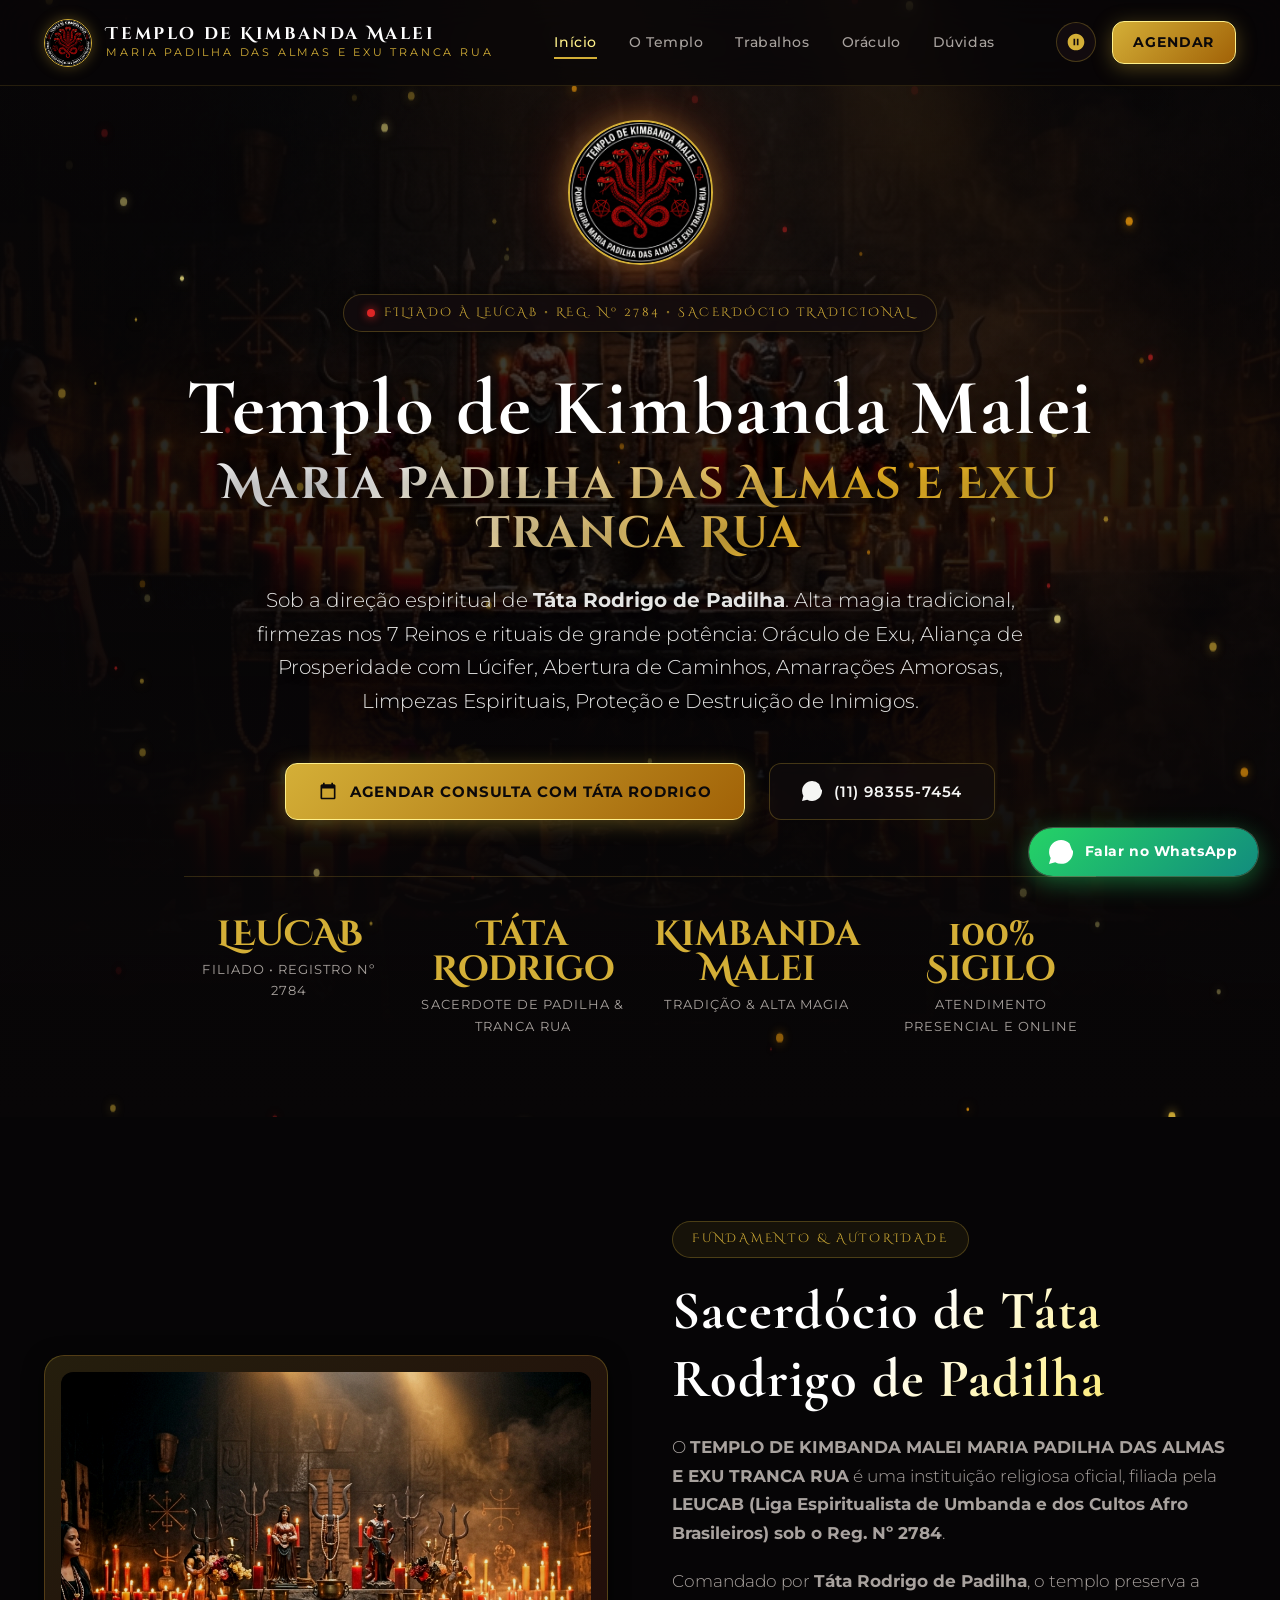
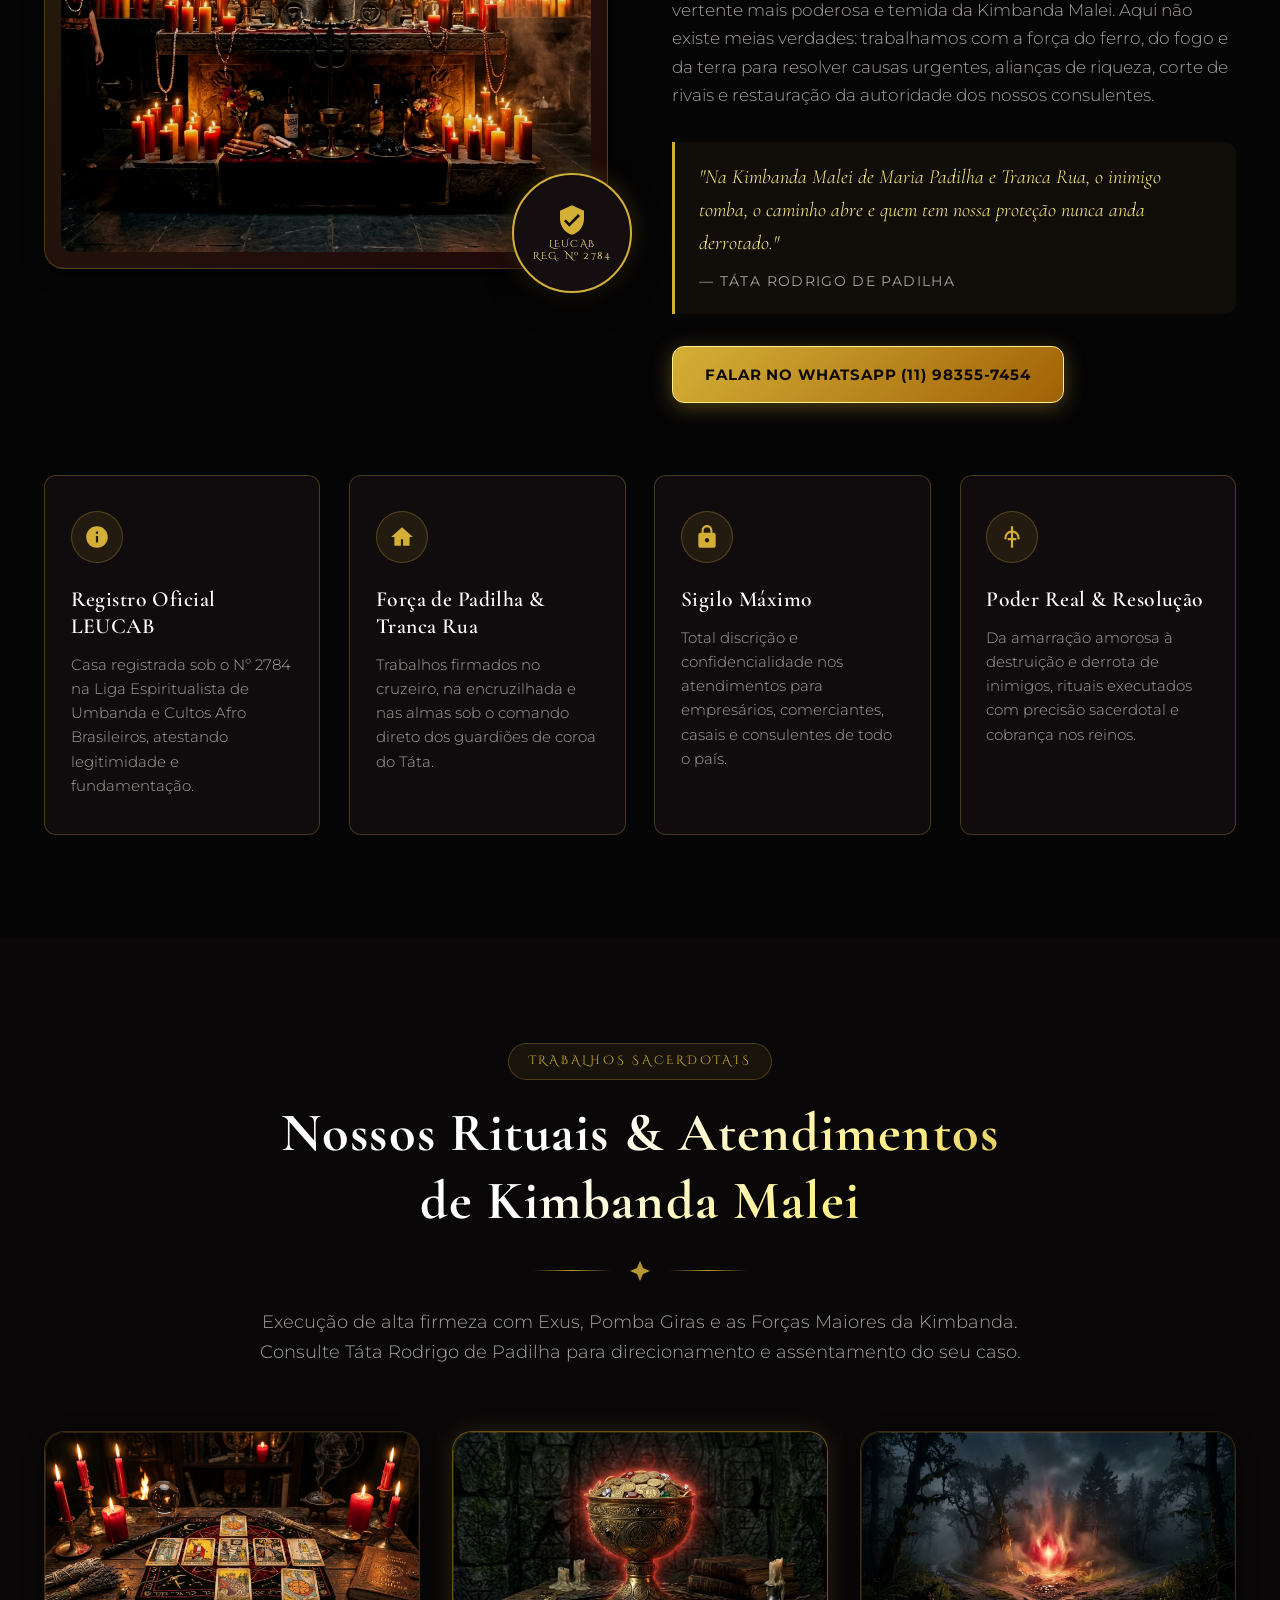
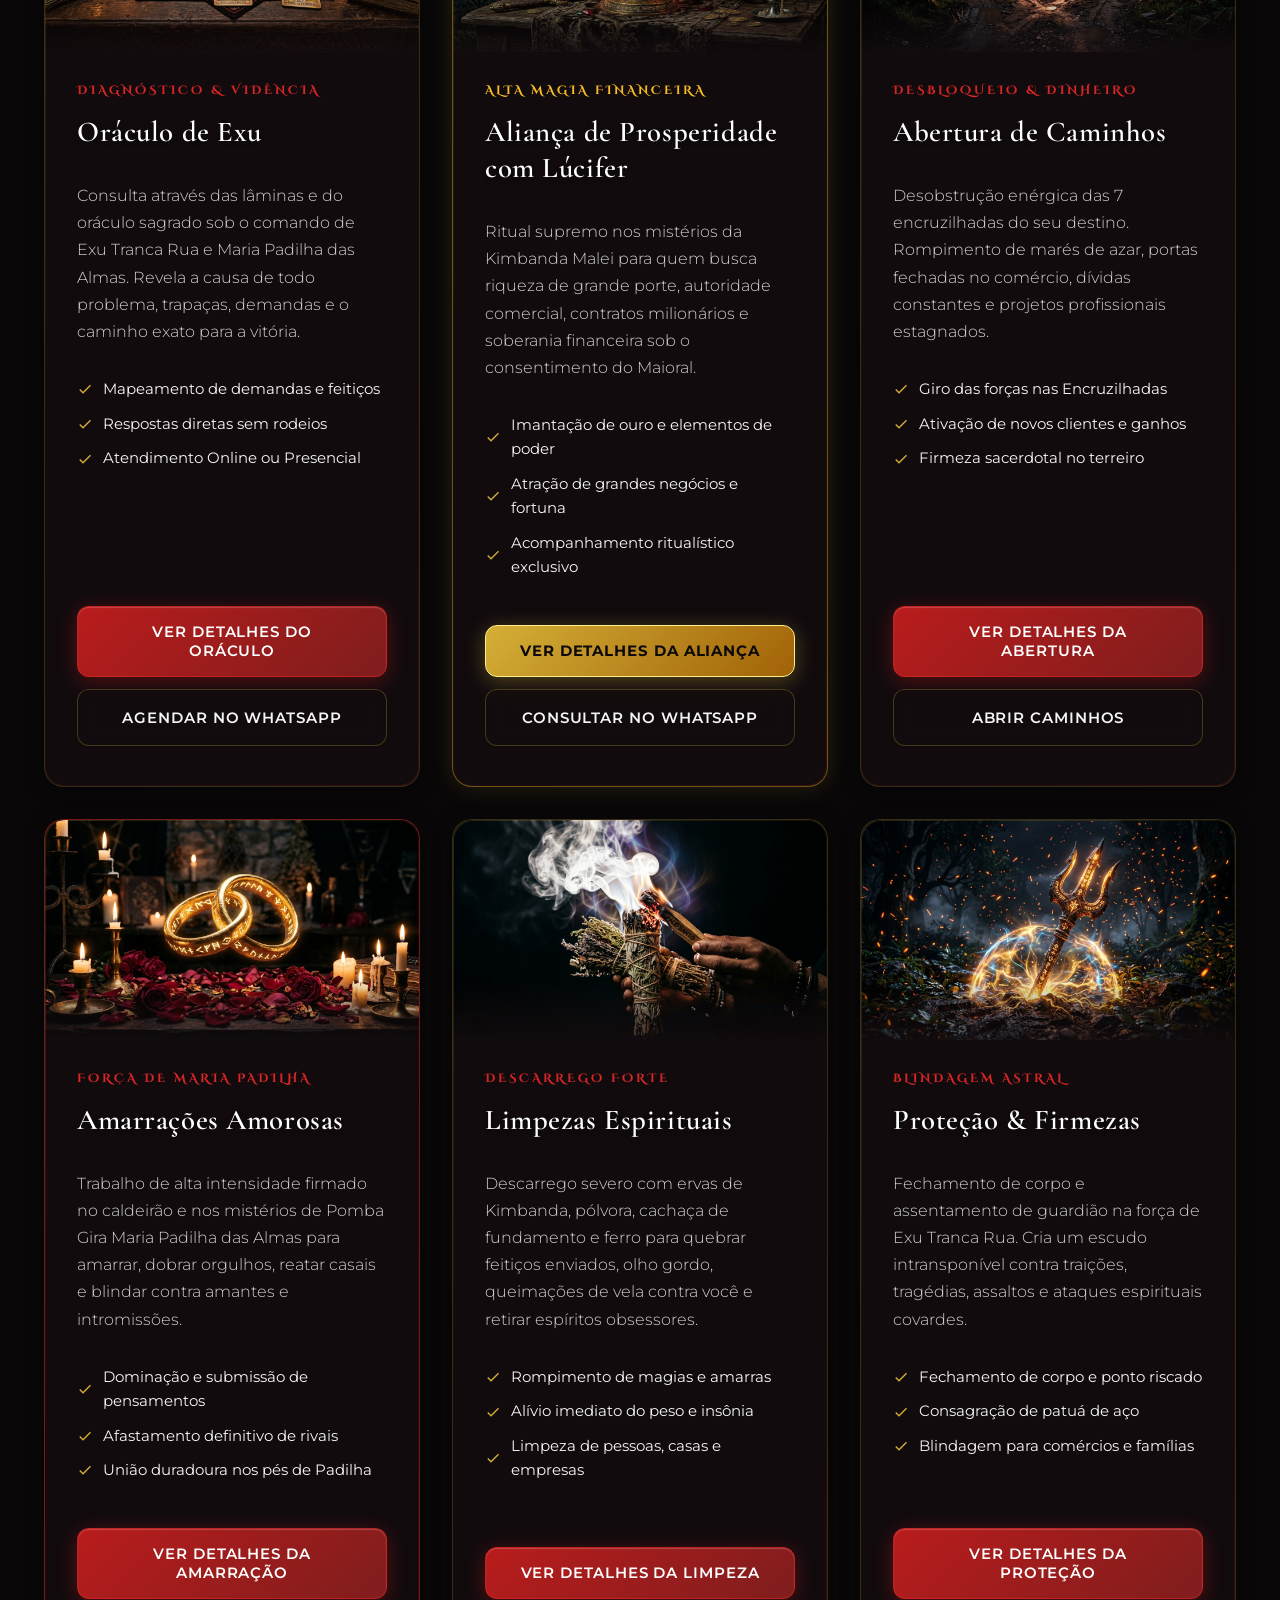
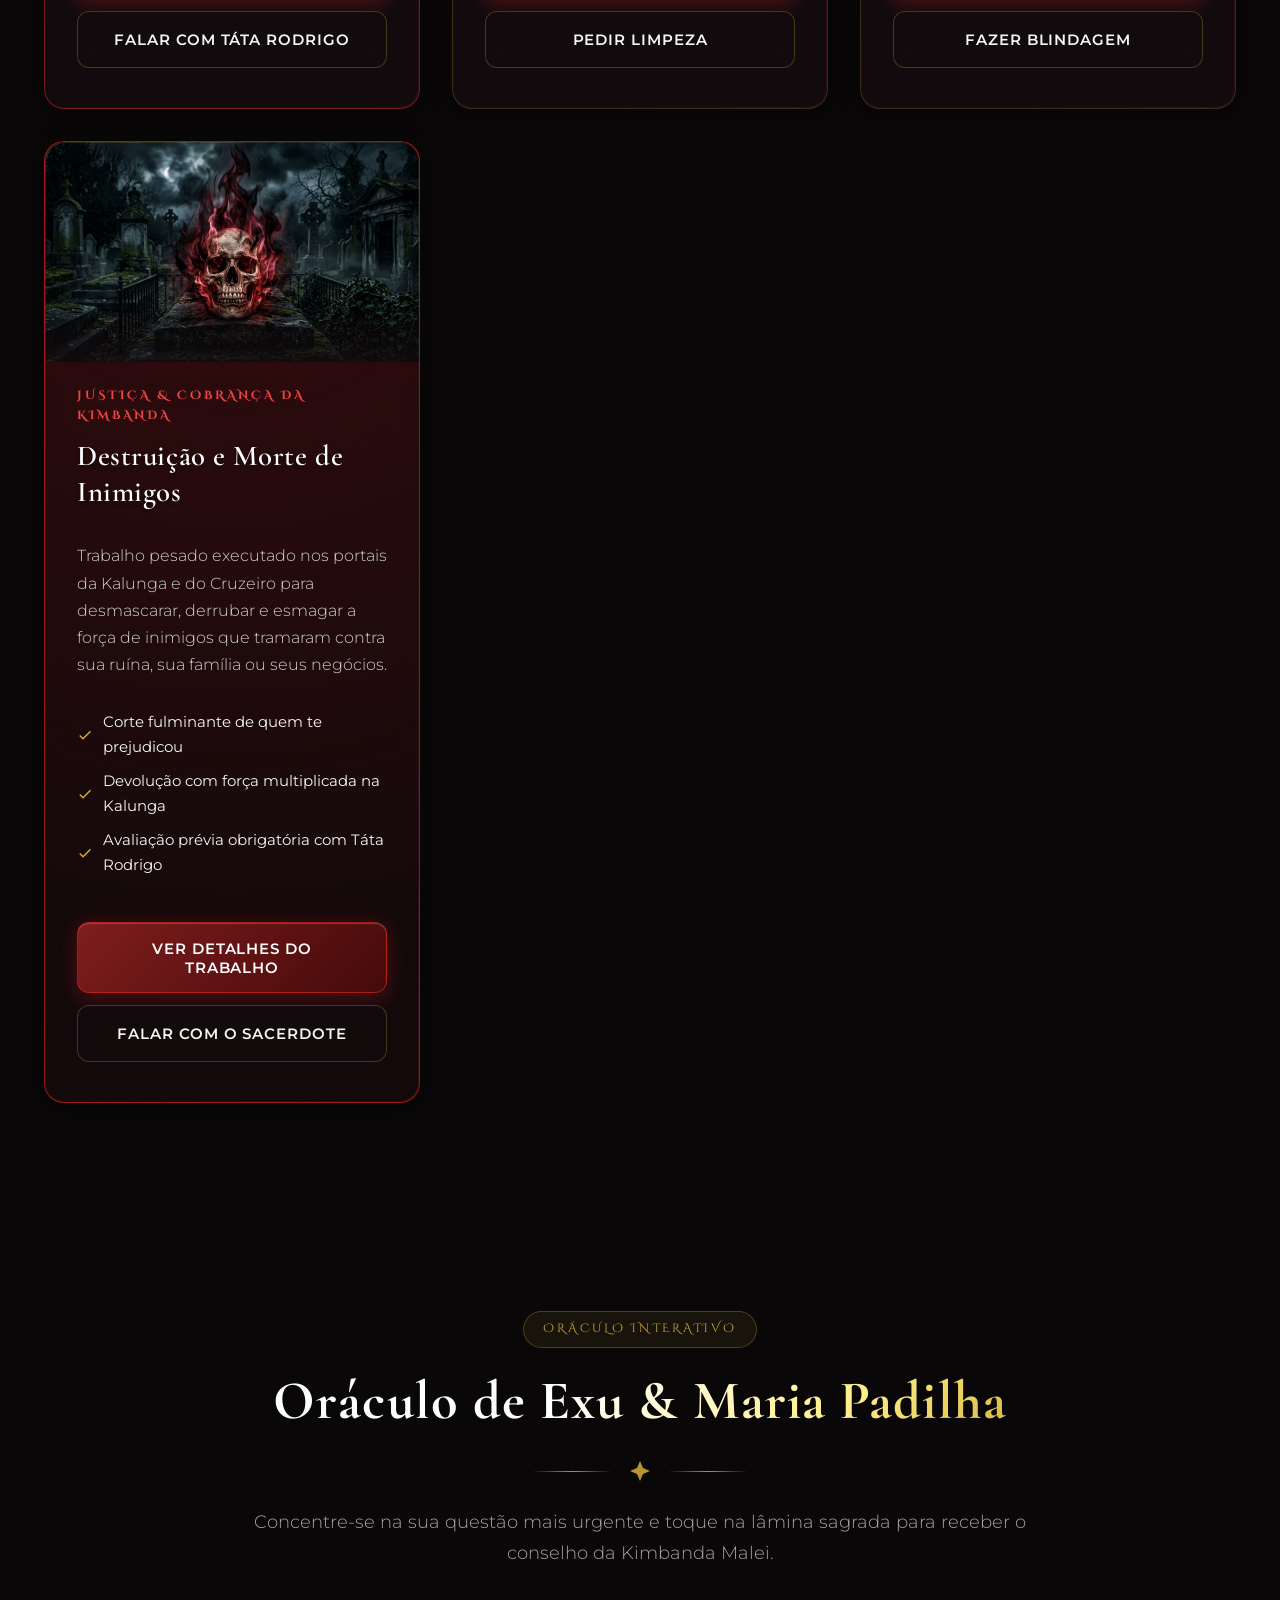
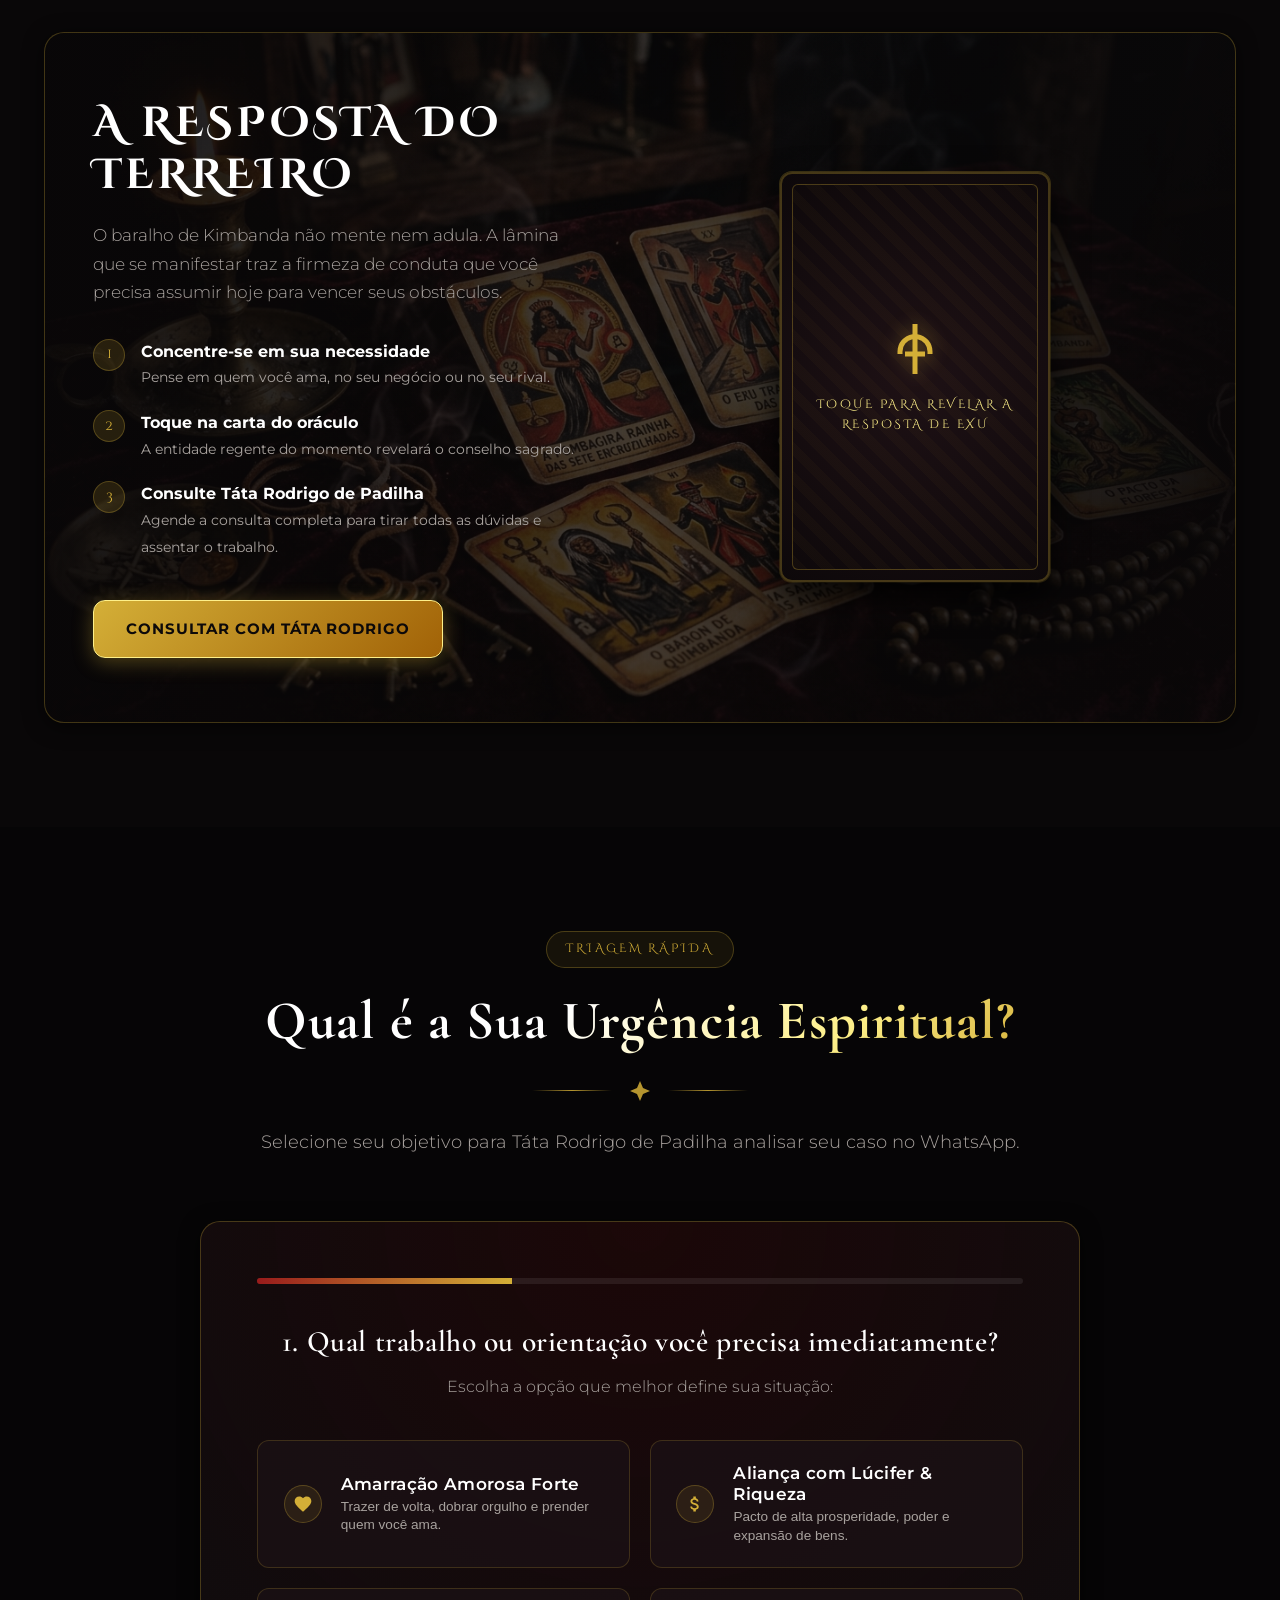
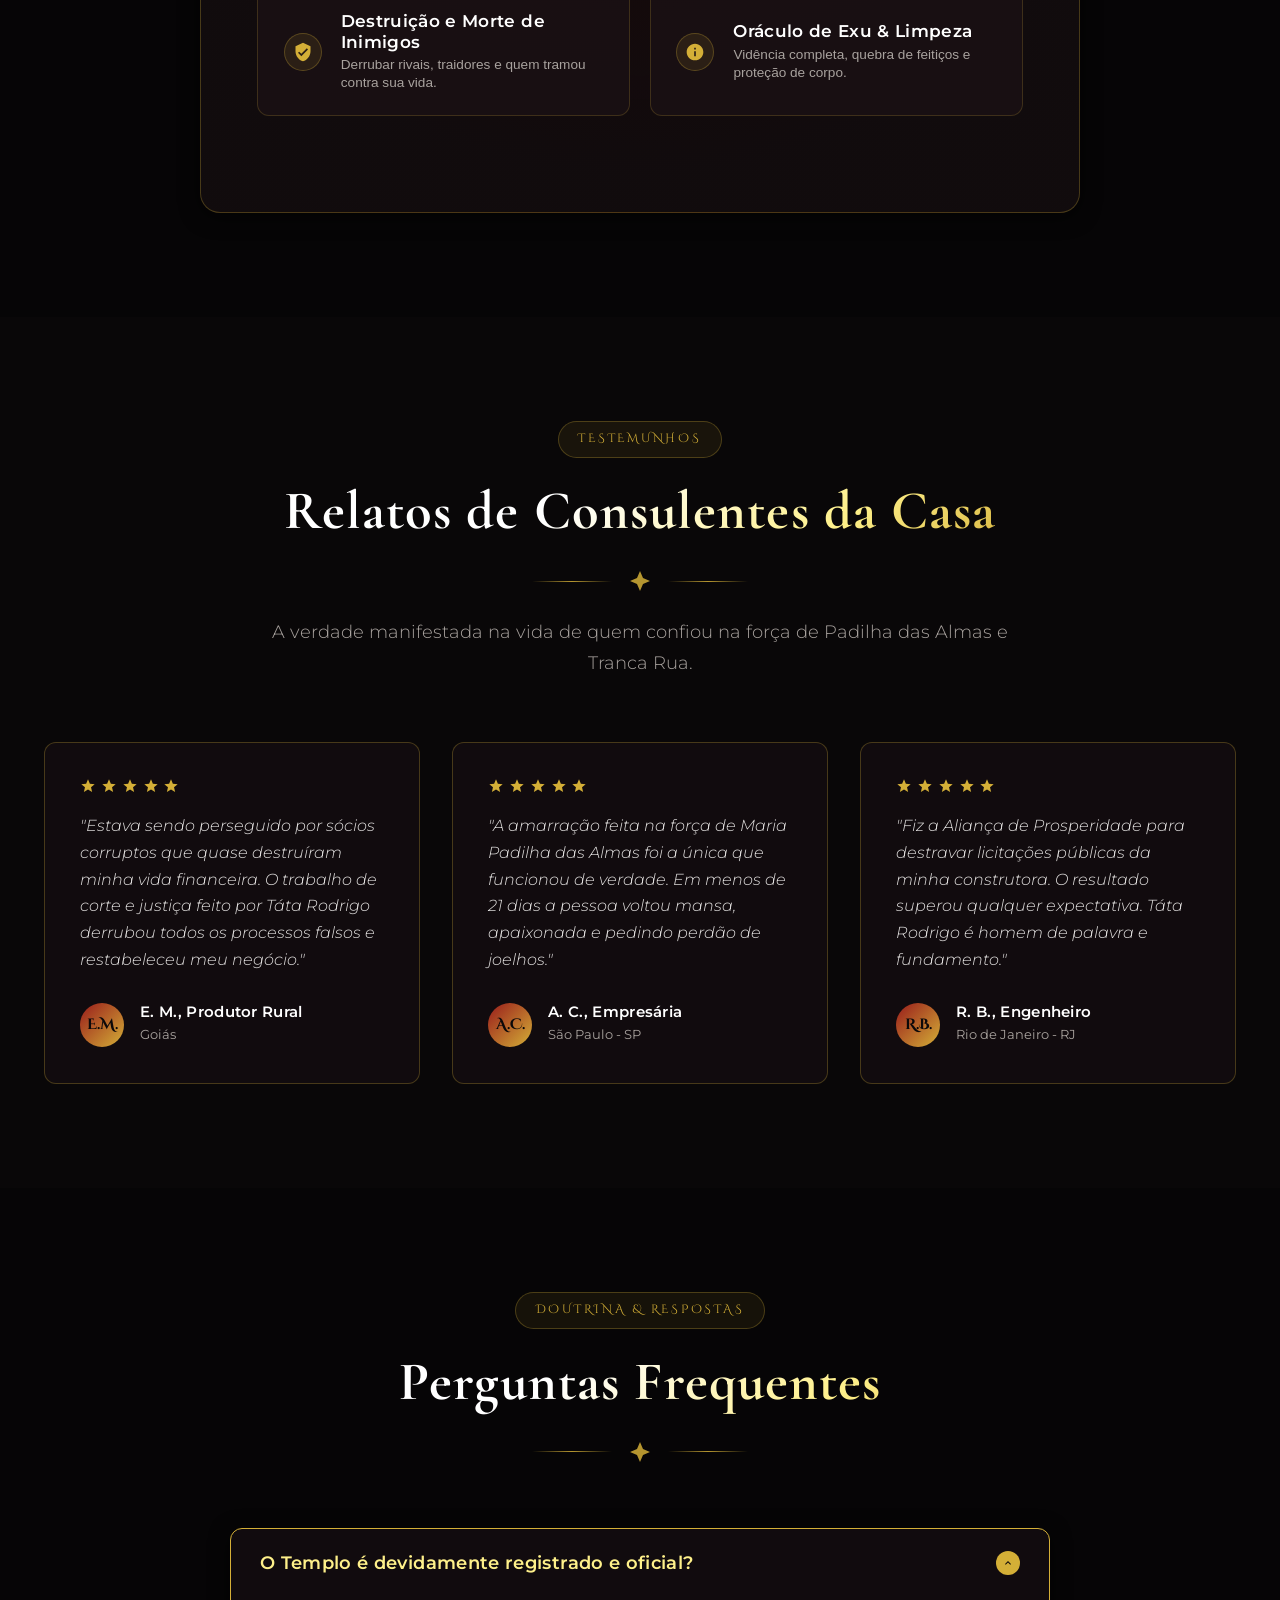
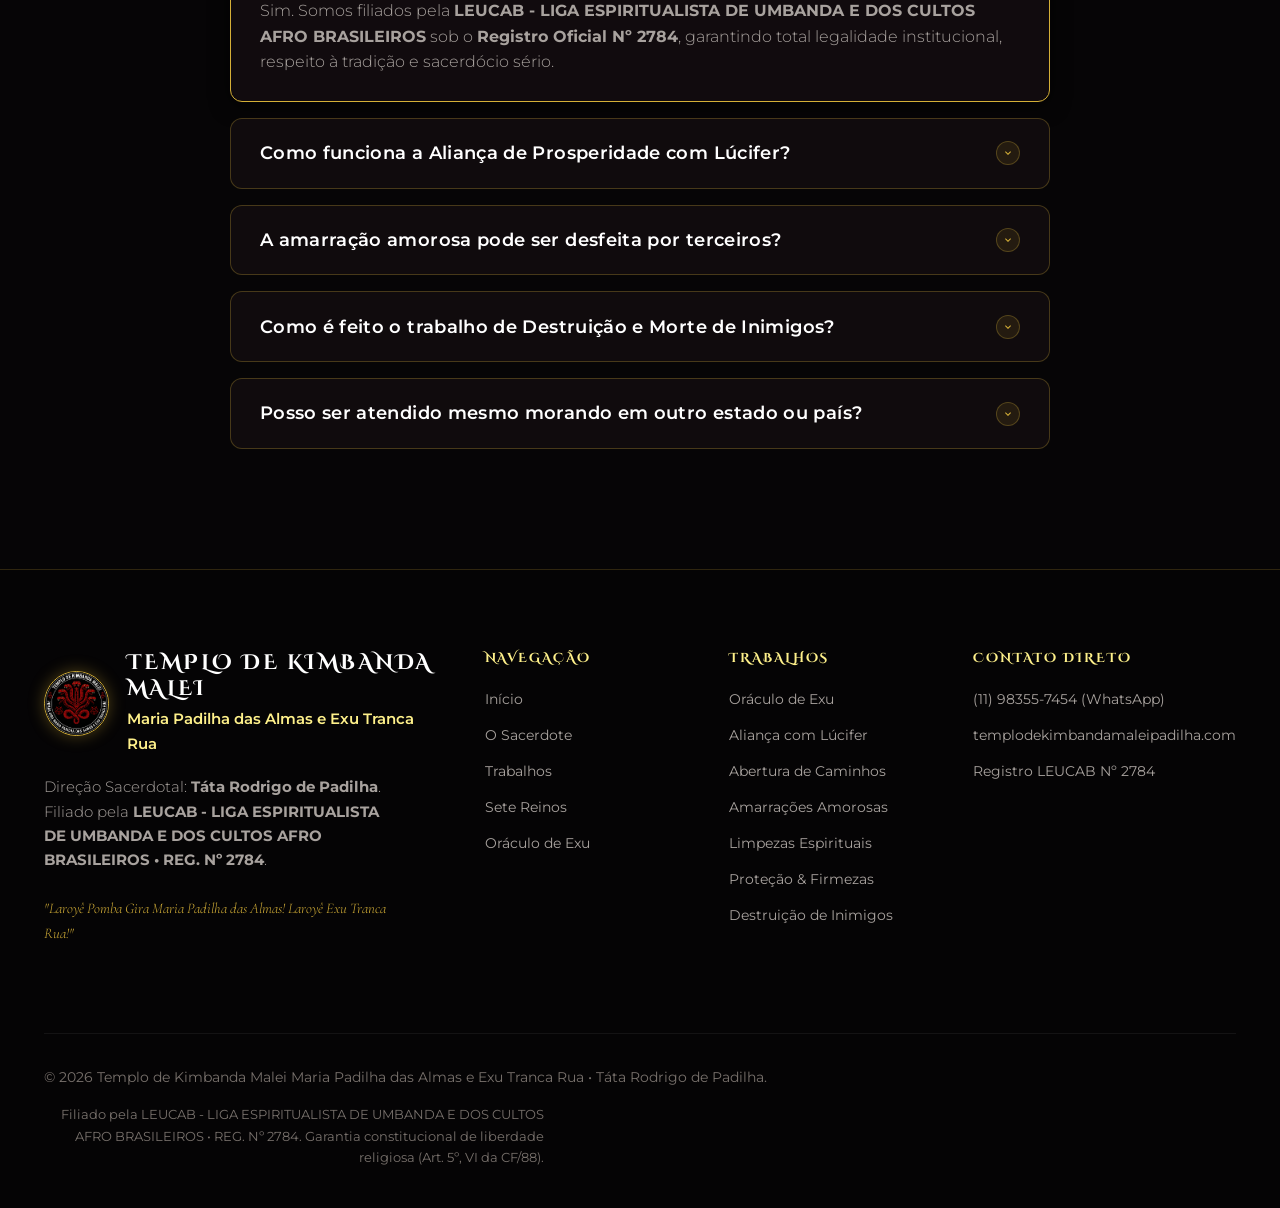
==== commit 74c168d1: "Atualiza tags do Google, adiciona imagens dos servicos, ajusta design e remove numero secundario" ====
--- a/index.html
+++ b/index.html
@@ -1,6 +1,23 @@
 <!DOCTYPE html>
 <html lang="pt-BR">
 <head>
+  <!-- Google Tag Manager -->
+  <script>(function(w,d,s,l,i){w[l]=w[l]||[];w[l].push({'gtm.start':
+  new Date().getTime(),event:'gtm.js'});var f=d.getElementsByTagName(s)[0],
+  j=d.createElement(s),dl=l!='dataLayer'?'&l='+l:'';j.async=true;j.src=
+  'https://www.googletagmanager.com/gtm.js?id='+i+dl;f.parentNode.insertBefore(j,f);
+  })(window,document,'script','dataLayer','GTM-TP6V2BDJ');</script>
+  <!-- End Google Tag Manager -->
+  <!-- Google tag (gtag.js) -->
+  <script async src="https://www.googletagmanager.com/gtag/js?id=G-744Z447R4K"></script>
+  <script>
+    window.dataLayer = window.dataLayer || [];
+    function gtag(){dataLayer.push(arguments);}
+    gtag('js', new Date());
+
+    gtag('config', 'G-744Z447R4K');
+  </script>
+
   <meta charset="UTF-8">
   <meta name="viewport" content="width=device-width, initial-scale=1.0">
   <title>Templo de Kimbanda Malei Maria Padilha das Almas e Exu Tranca Rua</title>
@@ -19,6 +36,10 @@
   <link rel="icon" type="image/jpeg" href="Logo.jpeg">
 </head>
 <body>
+  <!-- Google Tag Manager (noscript) -->
+  <noscript><iframe src="https://www.googletagmanager.com/ns.html?id=GTM-TP6V2BDJ"
+  height="0" width="0" style="display:none;visibility:hidden"></iframe></noscript>
+  <!-- End Google Tag Manager (noscript) -->
 
   <!-- ========================================================================
        BARRA DE NAVEGAÇÃO SUPERIOR FIXA COM LOGO
@@ -37,7 +58,6 @@
         <li><a href="#hero" class="nav-link active">Início</a></li>
         <li><a href="#sobre" class="nav-link">O Templo</a></li>
         <li><a href="#servicos" class="nav-link">Trabalhos</a></li>
-        <li><a href="#reinos" class="nav-link">Sete Reinos</a></li>
         <li><a href="#oraculo" class="nav-link">Oráculo</a></li>
         <li><a href="#faq" class="nav-link">Dúvidas</a></li>
         <li class="mobile-menu-cta">
@@ -101,7 +121,7 @@
           <svg class="btn-icon" viewBox="0 0 24 24" fill="currentColor">
             <path d="M20.52 3.48A11.93 11.93 0 0 0 12.06 0C5.46 0 .09 5.37.09 11.97c0 2.11.55 4.17 1.6 5.99L0 24l6.23-1.63a11.95 11.95 0 0 0 5.83 1.5h.01c6.6 0 11.97-5.37 11.97-11.97 0-3.2-.1.25-1.25-2.28-3.52-5.42zM12.07 21.9h-.01a9.92 9.92 0 0 1-5.06-1.39l-.36-.21-3.76.99 1-3.66-.23-.38a9.91 9.91 0 0 1-1.52-5.28c0-5.48 4.46-9.94 9.95-9.94 2.65 0 5.15 1.03 7.02 2.91 1.88 1.88 2.91 4.37 2.91 7.02 0 5.48-4.46 9.94-9.94 9.94zm5.45-7.44c-.3-.15-1.77-.87-2.04-.97-.28-.1-.48-.15-.68.15-.2.3-.77.97-.94 1.17-.18.2-.35.23-.65.08-.3-.15-1.27-.47-2.42-1.49-.89-.8-1.5-1.78-1.67-2.08-.18-.3-.02-.46.13-.61.14-.14.3-.35.45-.53.15-.17.2-.3.3-.5.1-.2.05-.38-.03-.53-.08-.15-.68-1.64-.93-2.25-.24-.59-.49-.51-.68-.52h-.58c-.2 0-.53.08-.8.38-.28.3-1.05 1.03-1.05 2.51 0 1.48 1.08 2.91 1.23 3.11.15.2 2.12 3.24 5.14 4.54.72.31 1.28.5 1.72.64.72.23 1.38.2 1.9.12.58-.09 1.77-.72 2.02-1.42.25-.7.25-1.3.18-1.42-.08-.13-.28-.2-.58-.35z"/>
           </svg>
-          (11) 98355-7454 / (11) 96660-7249
+          (11) 98355-7454
         </a>
       </div>
 
@@ -160,10 +180,7 @@
 
           <div style="display: flex; gap: 1rem; flex-wrap: wrap;">
             <a href="https://wa.me/5511983557454?text=Ol%C3%A1%20T%C3%A1ta%20Rodrigo%2C%20gostaria%20de%20orienta%C3%A7%C3%A3o%20espiritual." target="_blank" rel="noopener noreferrer" class="btn btn-gold">
-              Falar no WhatsApp Principal (11) 98355-7454
-            </a>
-            <a href="https://wa.me/5511966607249?text=Ol%C3%A1%20T%C3%A1ta%20Rodrigo%2C%20gostaria%20de%20falar%20com%20o%20Templo." target="_blank" rel="noopener noreferrer" class="btn btn-outline">
-              Linha Alternativa (11) 96660-7249
+              Falar no WhatsApp (11) 98355-7454
             </a>
           </div>
         </div>
@@ -223,9 +240,12 @@
         </p>
       </div>
 
-      <div class="services-grid" style="grid-template-columns: repeat(auto-fit, minmax(340px, 1fr));">
+      <div class="services-grid">
         <!-- 1: ORÁCULO DE EXU -->
         <div class="service-card">
+          <div class="service-image-box">
+            <img src="assets/images/servico_oraculo.jpg" alt="Oráculo de Exu" class="service-image">
+          </div>
           <div class="service-header">
             <span class="service-category">Diagnóstico & Vidência</span>
             <h3 class="service-title">Oráculo de Exu</h3>
@@ -246,6 +266,9 @@
 
         <!-- 2: ALIANÇA DE PROSPERIDADE COM LÚCIFER -->
         <div class="service-card" style="border-color: rgba(251, 191, 36, 0.4); box-shadow: 0 0 25px rgba(212, 175, 55, 0.15);">
+          <div class="service-image-box">
+            <img src="assets/images/servico_prosperidade.jpg" alt="Aliança de Prosperidade com Lúcifer" class="service-image">
+          </div>
           <div class="service-header">
             <span class="service-category" style="color: var(--gold-bright);">Alta Magia Financeira</span>
             <h3 class="service-title">Aliança de Prosperidade com Lúcifer</h3>
@@ -266,6 +289,9 @@
 
         <!-- 3: ABERTURA DE CAMINHOS -->
         <div class="service-card">
+          <div class="service-image-box">
+            <img src="assets/images/servico_caminhos.jpg" alt="Abertura de Caminhos" class="service-image">
+          </div>
           <div class="service-header">
             <span class="service-category">Desbloqueio & Dinheiro</span>
             <h3 class="service-title">Abertura de Caminhos</h3>
@@ -286,6 +312,9 @@
 
         <!-- 4: AMARRAÇÕES AMOROSAS -->
         <div class="service-card" style="border-color: rgba(220, 38, 38, 0.5);">
+          <div class="service-image-box">
+            <img src="assets/images/servico_amarracao.jpg" alt="Amarrações Amorosas" class="service-image">
+          </div>
           <div class="service-header">
             <span class="service-category" style="color: var(--crimson-vibrant);">Força de Maria Padilha</span>
             <h3 class="service-title">Amarrações Amorosas</h3>
@@ -306,6 +335,9 @@
 
         <!-- 5: LIMPEZAS ESPIRITUAIS -->
         <div class="service-card">
+          <div class="service-image-box">
+            <img src="assets/images/servico_limpeza.jpg" alt="Limpezas Espirituais" class="service-image">
+          </div>
           <div class="service-header">
             <span class="service-category">Descarrego Forte</span>
             <h3 class="service-title">Limpezas Espirituais</h3>
@@ -326,6 +358,9 @@
 
         <!-- 6: PROTEÇÃO -->
         <div class="service-card">
+          <div class="service-image-box">
+            <img src="assets/images/servico_protecao.jpg" alt="Proteção e Firmezas" class="service-image">
+          </div>
           <div class="service-header">
             <span class="service-category">Blindagem Astral</span>
             <h3 class="service-title">Proteção & Firmezas</h3>
@@ -346,6 +381,9 @@
 
         <!-- 7: DESTRUIÇÃO E MORTE DE INIMIGOS -->
         <div class="service-card" style="border-color: rgba(185, 28, 28, 0.8); background: radial-gradient(circle at 50% 0%, rgba(185, 28, 28, 0.25) 0%, rgba(20, 10, 12, 0.95) 85%);">
+          <div class="service-image-box">
+            <img src="assets/images/servico_destruicao.jpg" alt="Destruição e Morte de Inimigos" class="service-image">
+          </div>
           <div class="service-header">
             <span class="service-category" style="color: #ef4444;">Justiça & Cobrança da Kimbanda</span>
             <h3 class="service-title">Destruição e Morte de Inimigos</h3>
@@ -367,63 +405,7 @@
     </div>
   </section>
 
-  <!-- ========================================================================
-       SETE REINOS DA KIMBANDA
-       ======================================================================== -->
-  <section class="section" id="reinos">
-    <div class="container">
-      <div class="section-header">
-        <span class="section-tag">Fundamento Cósmico</span>
-        <h2 class="section-title">Os Sete Reinos da Kimbanda Malei</h2>
-        <div class="sacred-divider">
-          <svg viewBox="0 0 24 24"><path d="M12 2L9 9l-7 3 7 3 3 7 3-7 7-3-7-3z"/></svg>
-        </div>
-        <p class="section-subtitle">
-          A Kimbanda se estrutura em 7 Reinos sagrados de domínio e autoridade espiritual. Conheça as regências trabalhadas por Táta Rodrigo de Padilha.
-        </p>
-      </div>
-
-      <div class="realms-container">
-        <!-- Navegação dos Reinos -->
-        <div class="realms-nav">
-          <button class="realm-btn active" data-realm="encruzilhada">1. Encruzilhadas</button>
-          <button class="realm-btn" data-realm="cruzeiro">2. Cruzeiros</button>
-          <button class="realm-btn" data-realm="matas">3. Matas</button>
-          <button class="realm-btn" data-realm="kalunga">4. Kalunga (Cemitério)</button>
-          <button class="realm-btn" data-realm="almas">5. Almas</button>
-          <button class="realm-btn" data-realm="lira">6. Lira (Reino de Lúcifer)</button>
-          <button class="realm-btn" data-realm="praia">7. Praia (Águas)</button>
-        </div>
-
-        <!-- Conteúdo Dinâmico do Reino -->
-        <div class="realm-content-box" id="realmContentBox">
-          <div class="realm-details">
-            <h3 id="realmTitle">Reino das Encruzilhadas</h3>
-            <span class="realm-governor" id="realmGovernor">Regido por Exu Rei das Encruzilhadas & Pomba Gira Rainha das Encruzilhadas</span>
-            <p id="realmDesc">
-              O reino dos pontos de encontro, escolhas cósmicas, abertura e fechamento de portas. É onde os caminhos da vida física se cruzam com o destino espiritual. Sob sua guarda, todo impasse encontra uma via e toda trava existencial é rompida com autoridade.
-            </p>
-
-            <div class="realm-attributes">
-              <span class="attribute-tag">
-                <strong>Elemento:</strong> <span id="realmElement">Fogo & Encruzilhada Aberta</span>
-              </span>
-              <span class="attribute-tag">
-                <strong>Atuação:</strong> <span id="realmAction">Abertura de Caminhos, Negócios e Decisões</span>
-              </span>
-            </div>
-          </div>
-
-          <div class="realm-sigil-display">
-            <svg class="realm-sigil-icon" viewBox="0 0 24 24">
-              <path d="M12 2v4.07A7.002 7.002 0 0 0 5 13v1h2v-1a5 5 0 0 1 4-4.9V13H8v2h3v7h2v-7h3v-2h-3V8.1A5 5 0 0 1 17 13v1h2v-1a7.002 7.002 0 0 0-6-6.93V2h-2z"/>
-            </svg>
-            <p class="realm-invocation" id="realmInvocation">"Laroyê Exu Tranca Rua! Saravá Maria Padilha das Almas!"</p>
-          </div>
-        </div>
-      </div>
-    </div>
-  </section>
+
 
   <!-- ========================================================================
        ORÁCULO INTERATIVO DAS ENTIDADES (3D CARD FLIP)
@@ -907,7 +889,6 @@
           <h5>Contato Direto</h5>
           <ul class="footer-links">
             <li><a href="https://wa.me/5511983557454" target="_blank">(11) 98355-7454 (WhatsApp)</a></li>
-            <li><a href="https://wa.me/5511966607249" target="_blank">(11) 96660-7249 (WhatsApp)</a></li>
             <li><a href="https://templodekimbandamaleipadilha.com">templodekimbandamaleipadilha.com</a></li>
             <li><a href="#faq">Registro LEUCAB Nº 2784</a></li>
           </ul>
--- a/styles.css
+++ b/styles.css
@@ -927,74 +927,130 @@
    ========================================================================== */
 .services-grid {
   display: grid;
-  grid-template-columns: repeat(3, 1fr);
+  grid-template-columns: repeat(auto-fit, minmax(320px, 1fr));
   gap: 2rem;
+  align-items: stretch;
 }
 
 .service-card {
   background: var(--bg-card);
-  border: 1px solid var(--gold-border);
-  border-radius: var(--radius-md);
+  border: 1px solid rgba(212, 175, 55, 0.2);
+  border-radius: var(--radius-lg);
   padding: 2.5rem 2rem;
   display: flex;
   flex-direction: column;
-  justify-content: space-between;
-  transition: var(--transition);
+  transition: all 0.4s cubic-bezier(0.175, 0.885, 0.32, 1.275);
   position: relative;
   backdrop-filter: blur(12px);
+  -webkit-backdrop-filter: blur(12px);
+  box-shadow: 0 4px 20px rgba(0, 0, 0, 0.4);
+  overflow: hidden;
+  height: 100%;
+}
+
+.service-card::before {
+  content: '';
+  position: absolute;
+  top: 0;
+  left: 0;
+  right: 0;
+  height: 4px;
+  background: linear-gradient(90deg, var(--crimson-vibrant), var(--gold-primary));
+  opacity: 0;
+  transition: opacity 0.4s ease;
 }
 
 .service-card::after {
   content: '';
   position: absolute;
   inset: 0;
-  border-radius: var(--radius-md);
-  border: 1px solid transparent;
-  background: linear-gradient(135deg, rgba(212, 175, 55, 0.4), transparent 50%, rgba(185, 28, 28, 0.4)) border-box;
-  -webkit-mask: linear-gradient(#fff 0 0) padding-box, linear-gradient(#fff 0 0);
-  -webkit-mask-composite: destination-out;
+  border-radius: var(--radius-lg);
+  padding: 1px;
+  background: linear-gradient(135deg, rgba(212, 175, 55, 0.4), transparent 50%, rgba(185, 28, 28, 0.4));
+  -webkit-mask: linear-gradient(#fff 0 0) content-box, linear-gradient(#fff 0 0);
+  -webkit-mask-composite: xor;
   mask-composite: exclude;
   pointer-events: none;
-  opacity: 0;
-  transition: var(--transition);
+  opacity: 0.5;
+  transition: opacity 0.4s ease;
 }
 
 .service-card:hover {
   transform: translateY(-8px);
-  box-shadow: var(--shadow-card), var(--shadow-crimson);
-  background: var(--bg-card-hover);
+  box-shadow: 0 15px 30px rgba(185, 28, 28, 0.15), 0 0 40px rgba(212, 175, 55, 0.1);
+  background: linear-gradient(180deg, var(--bg-card-hover) 0%, rgba(15, 10, 12, 0.95) 100%);
+  border-color: rgba(212, 175, 55, 0.4);
+}
+
+.service-card:hover::before {
+  opacity: 1;
 }
 
 .service-card:hover::after {
   opacity: 1;
 }
 
+.service-image-box {
+  width: calc(100% + 4rem);
+  margin: -2.5rem -2rem 1.5rem -2rem;
+  height: 220px;
+  overflow: hidden;
+  border-top-left-radius: var(--radius-lg);
+  border-top-right-radius: var(--radius-lg);
+  position: relative;
+}
+
+.service-image-box::after {
+  content: '';
+  position: absolute;
+  bottom: 0;
+  left: 0;
+  right: 0;
+  height: 60px;
+  background: linear-gradient(to top, var(--bg-card), transparent);
+}
+
+.service-image {
+  width: 100%;
+  height: 100%;
+  object-fit: cover;
+  transition: transform 0.8s ease;
+}
+
+.service-card:hover .service-image {
+  transform: scale(1.05);
+}
+
 .service-header {
   margin-bottom: 1.5rem;
 }
 
 .service-category {
   font-family: var(--font-display);
-  font-size: 0.72rem;
+  font-size: 0.75rem;
   color: var(--crimson-vibrant);
-  letter-spacing: 0.2em;
+  letter-spacing: 0.25em;
   text-transform: uppercase;
-  margin-bottom: 0.6rem;
-  display: block;
+  margin-bottom: 0.8rem;
+  display: inline-block;
+  font-weight: 600;
 }
 
 .service-title {
   font-family: var(--font-serif);
-  font-size: 1.65rem;
+  font-size: 1.8rem;
   color: #ffffff;
   line-height: 1.25;
+  margin-bottom: 0.5rem;
+  text-shadow: 0 2px 4px rgba(0, 0, 0, 0.5);
 }
 
 .service-description {
-  font-size: 0.98rem;
-  color: var(--text-muted);
-  line-height: 1.65;
+  font-size: 1rem;
+  color: #d1d1d1;
+  line-height: 1.7;
   margin-bottom: 2rem;
+  font-weight: 300;
 }
 
 .service-features {
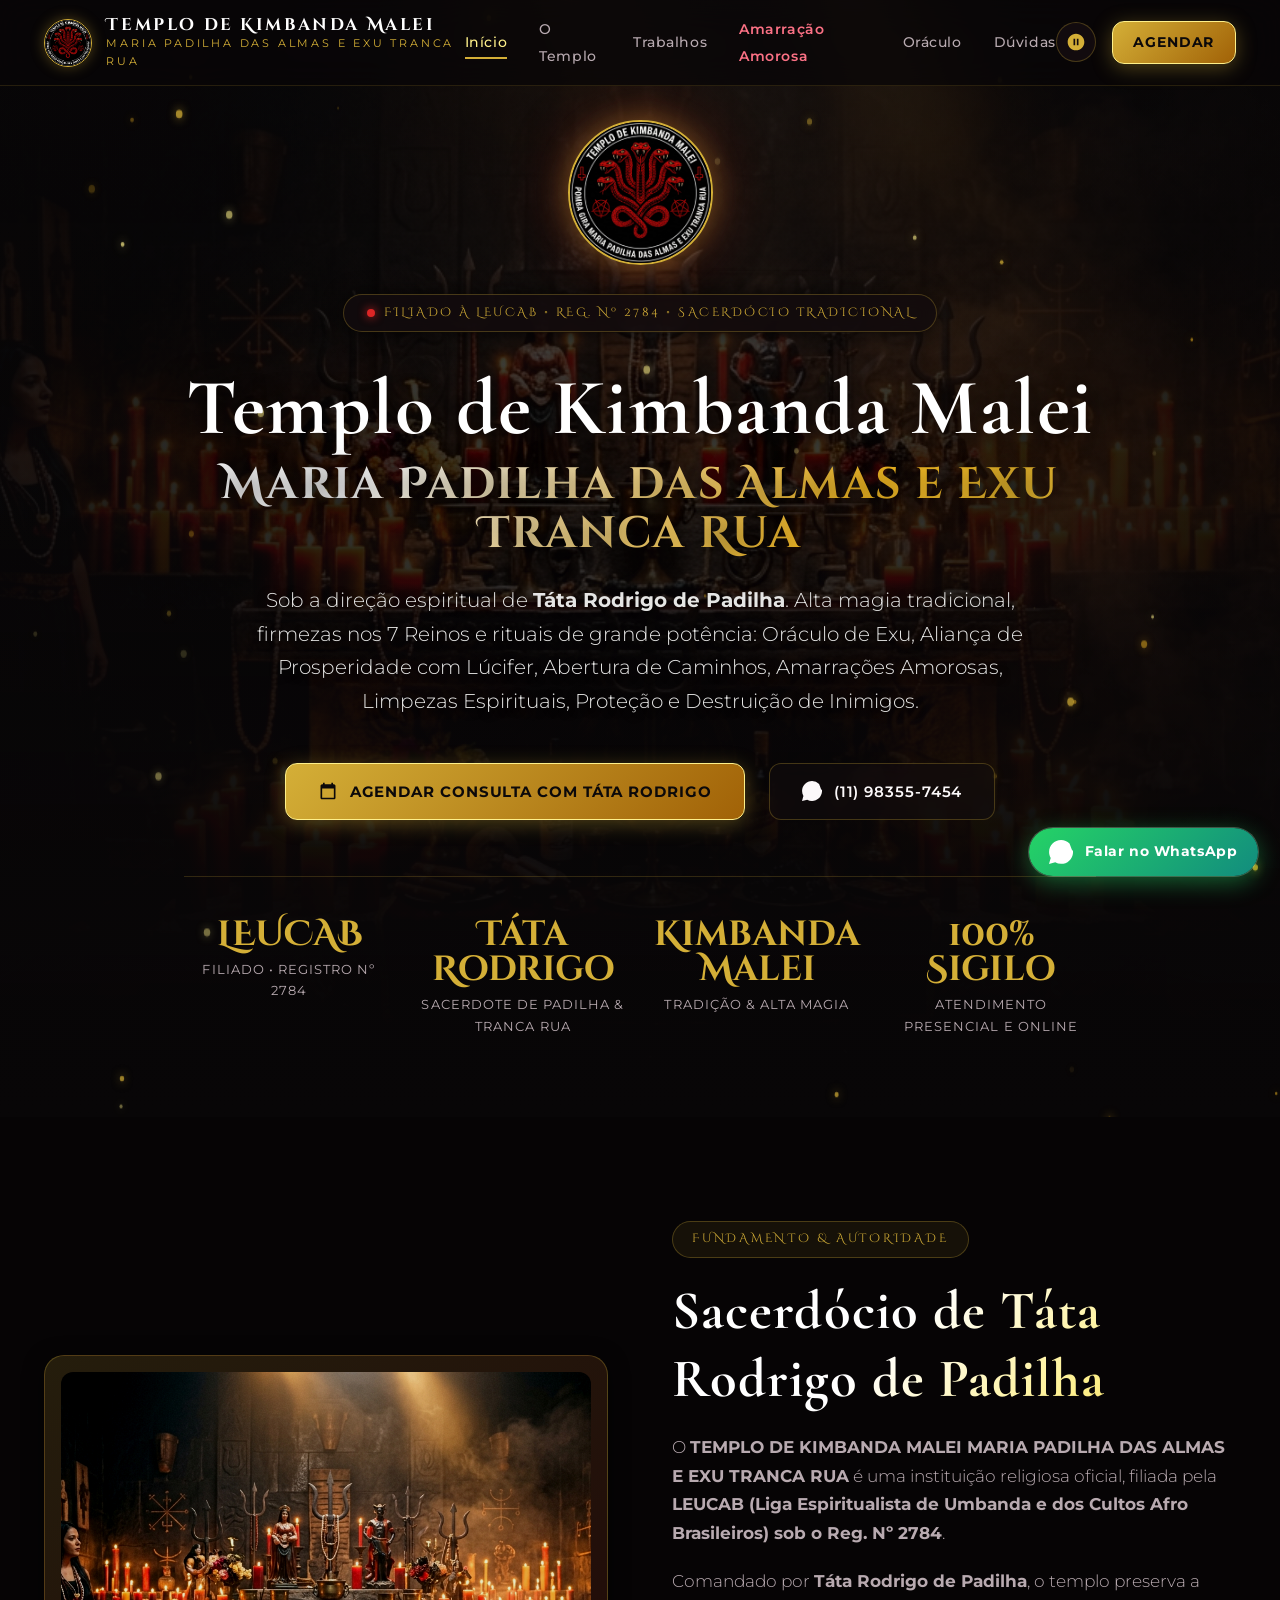
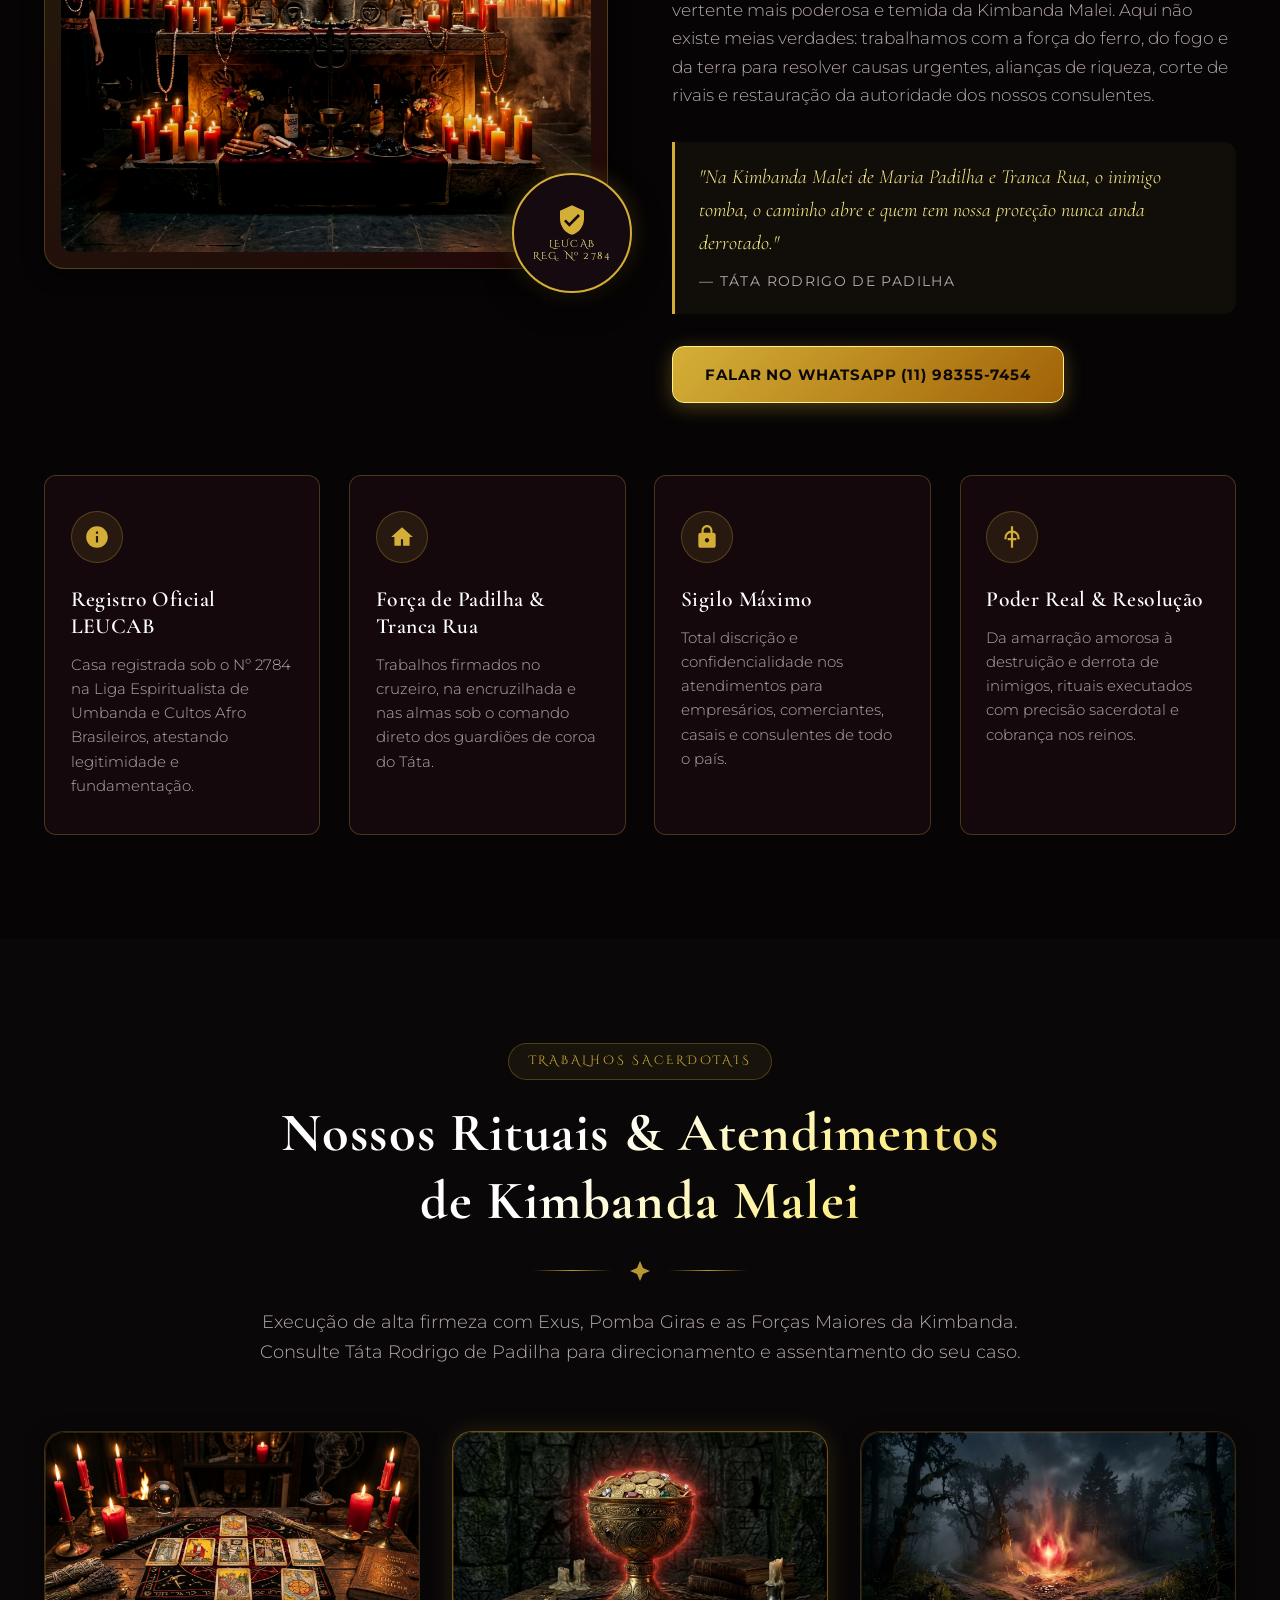
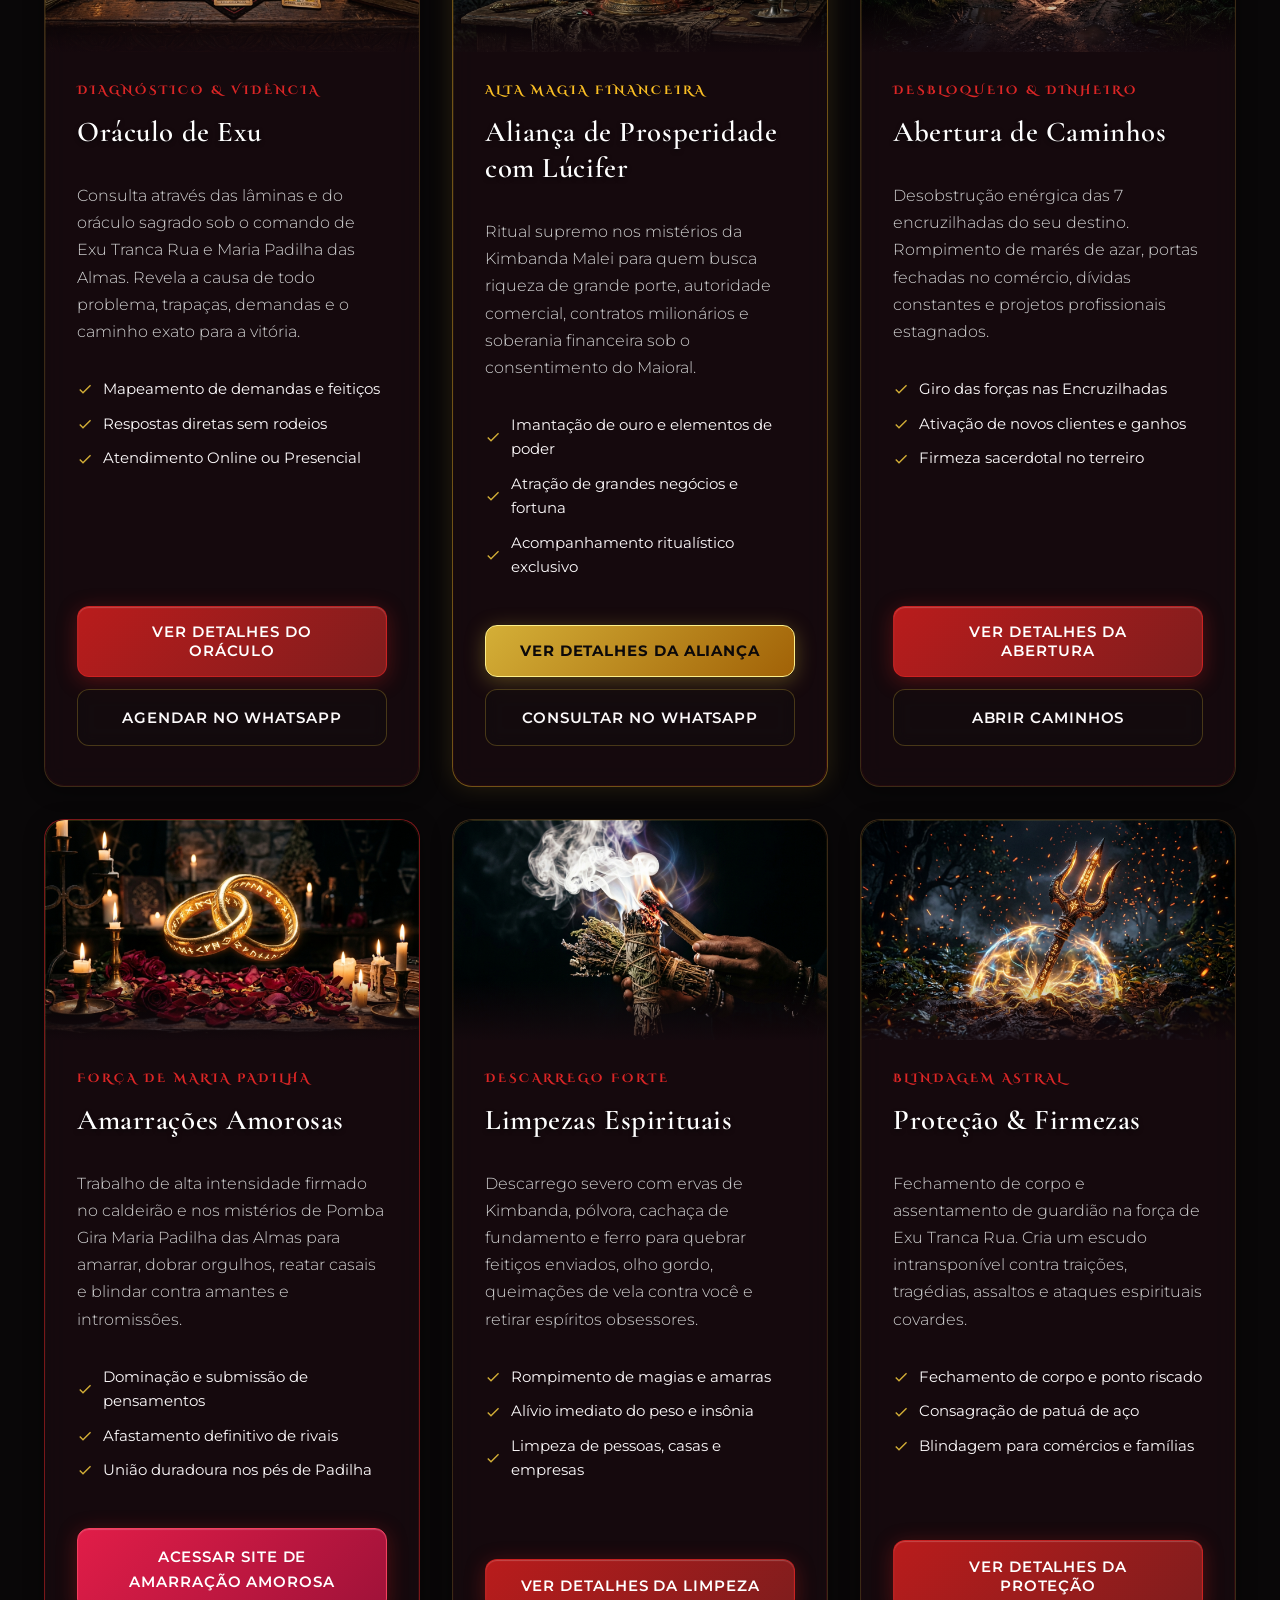
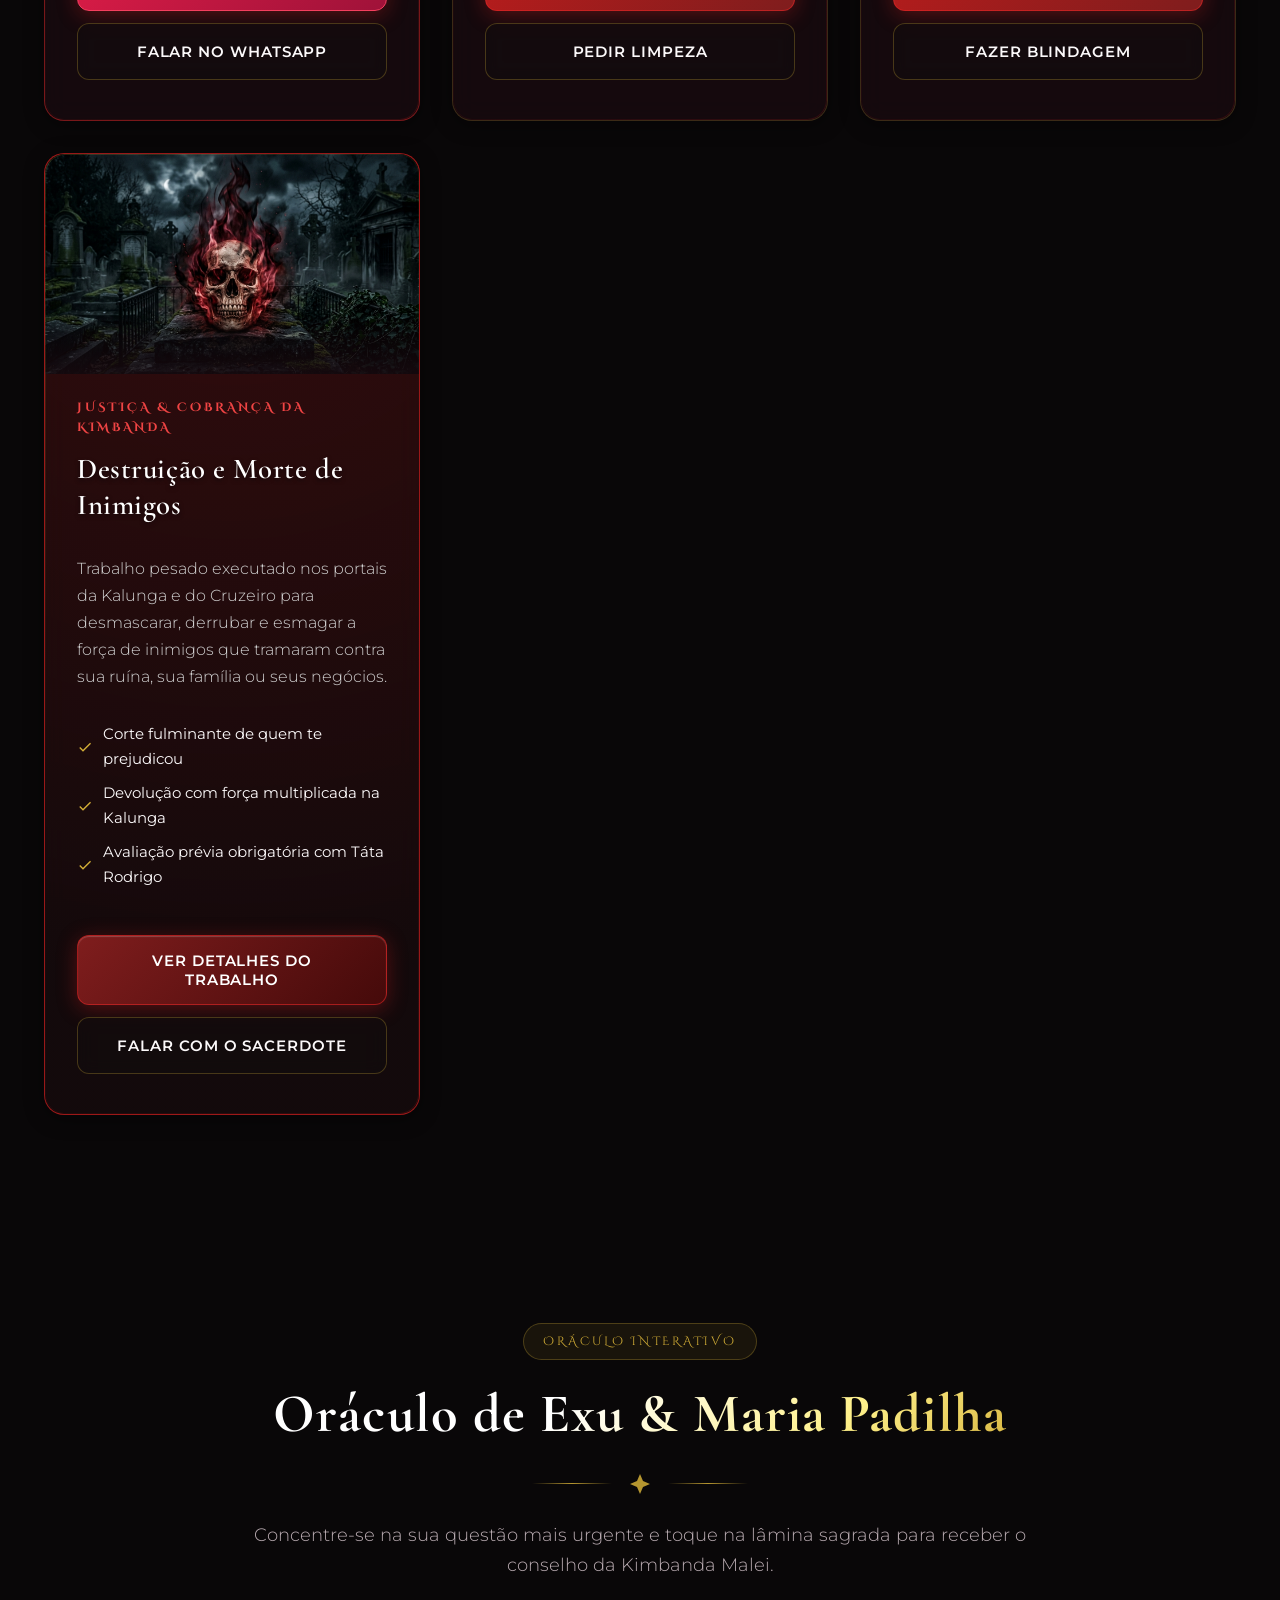
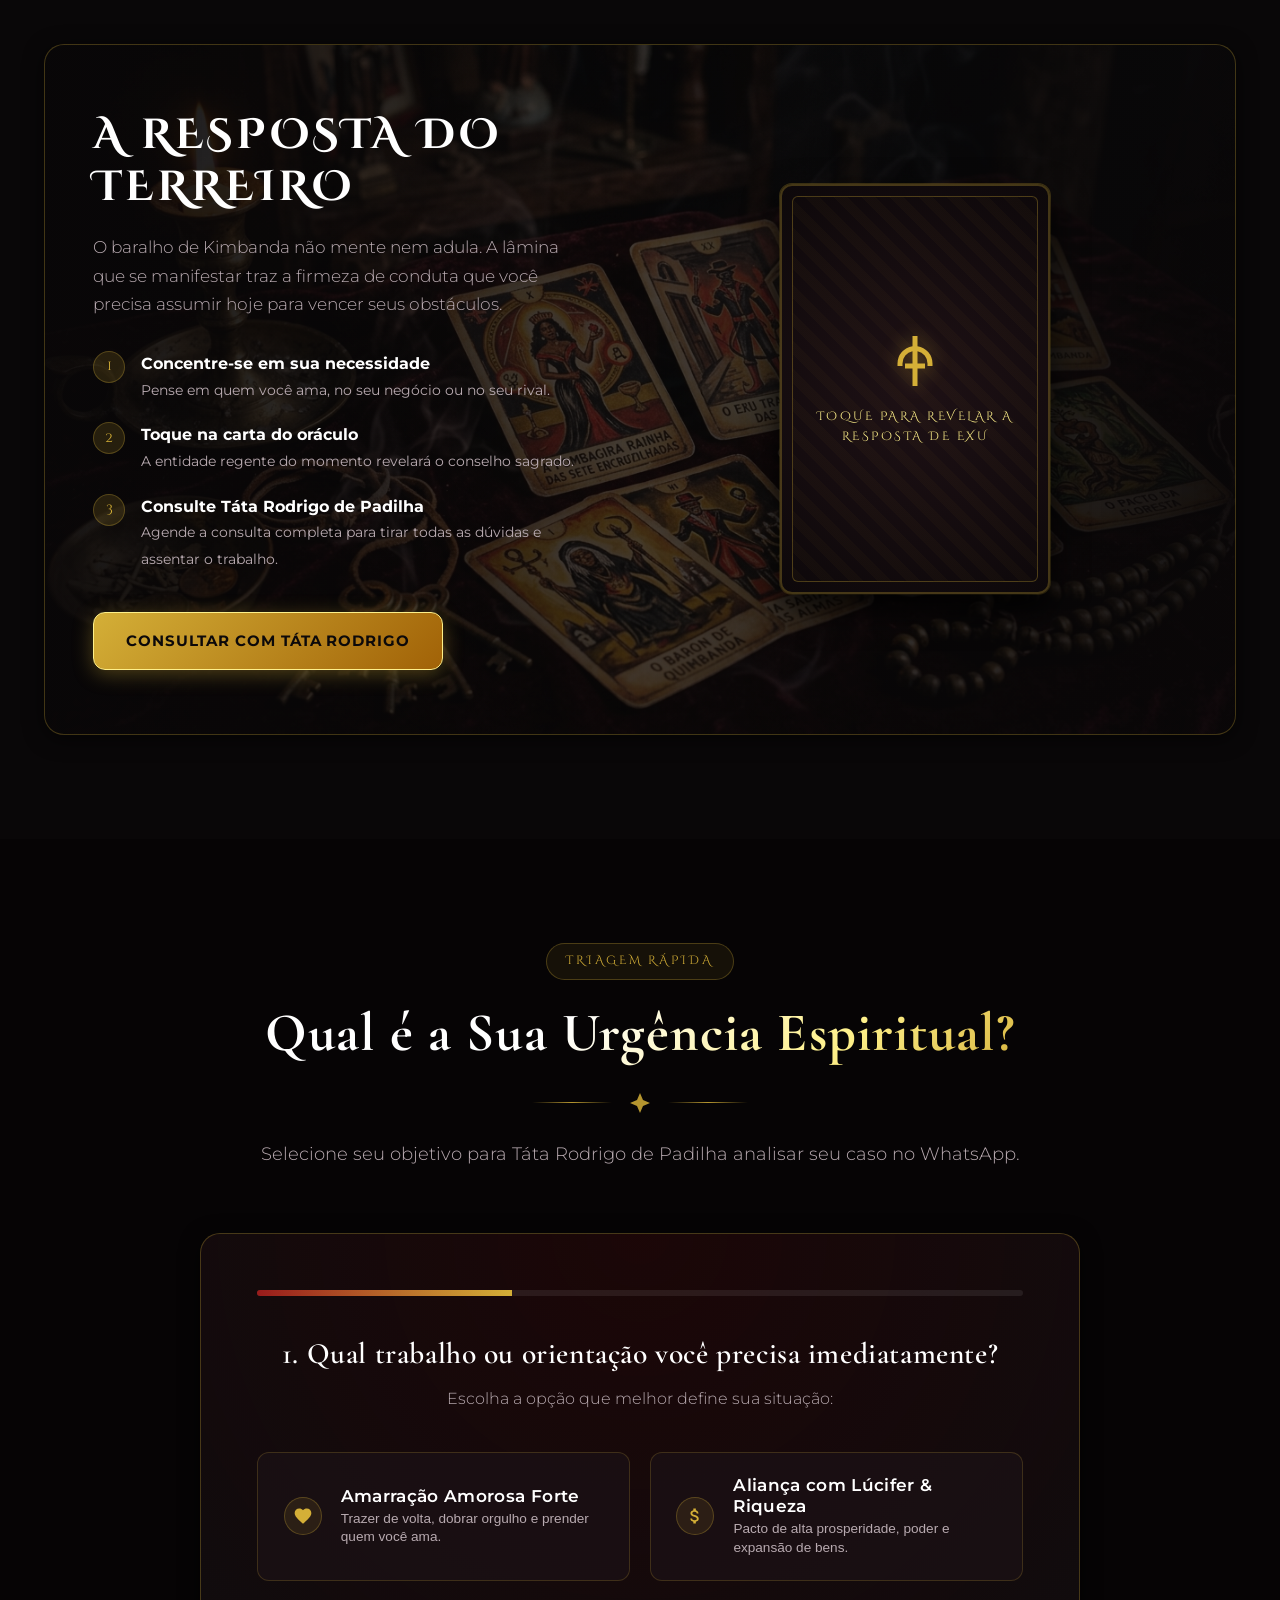
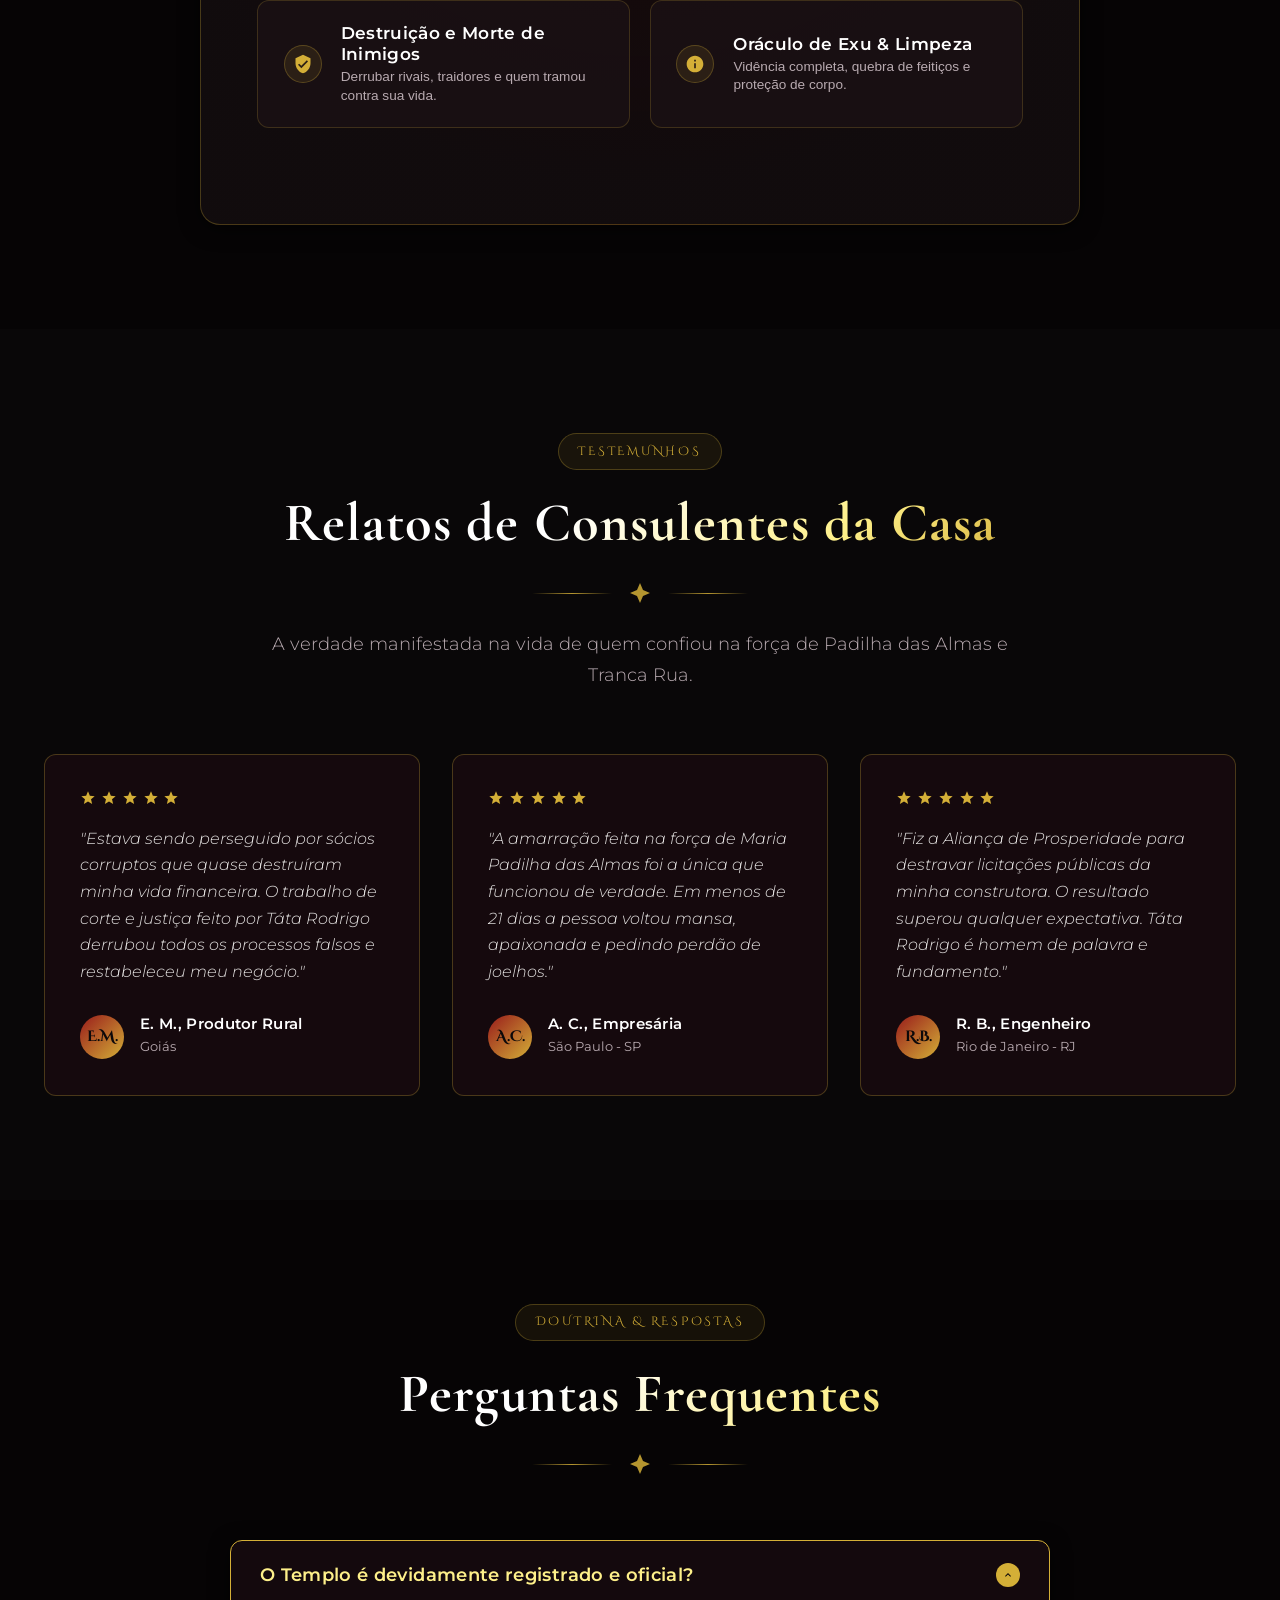
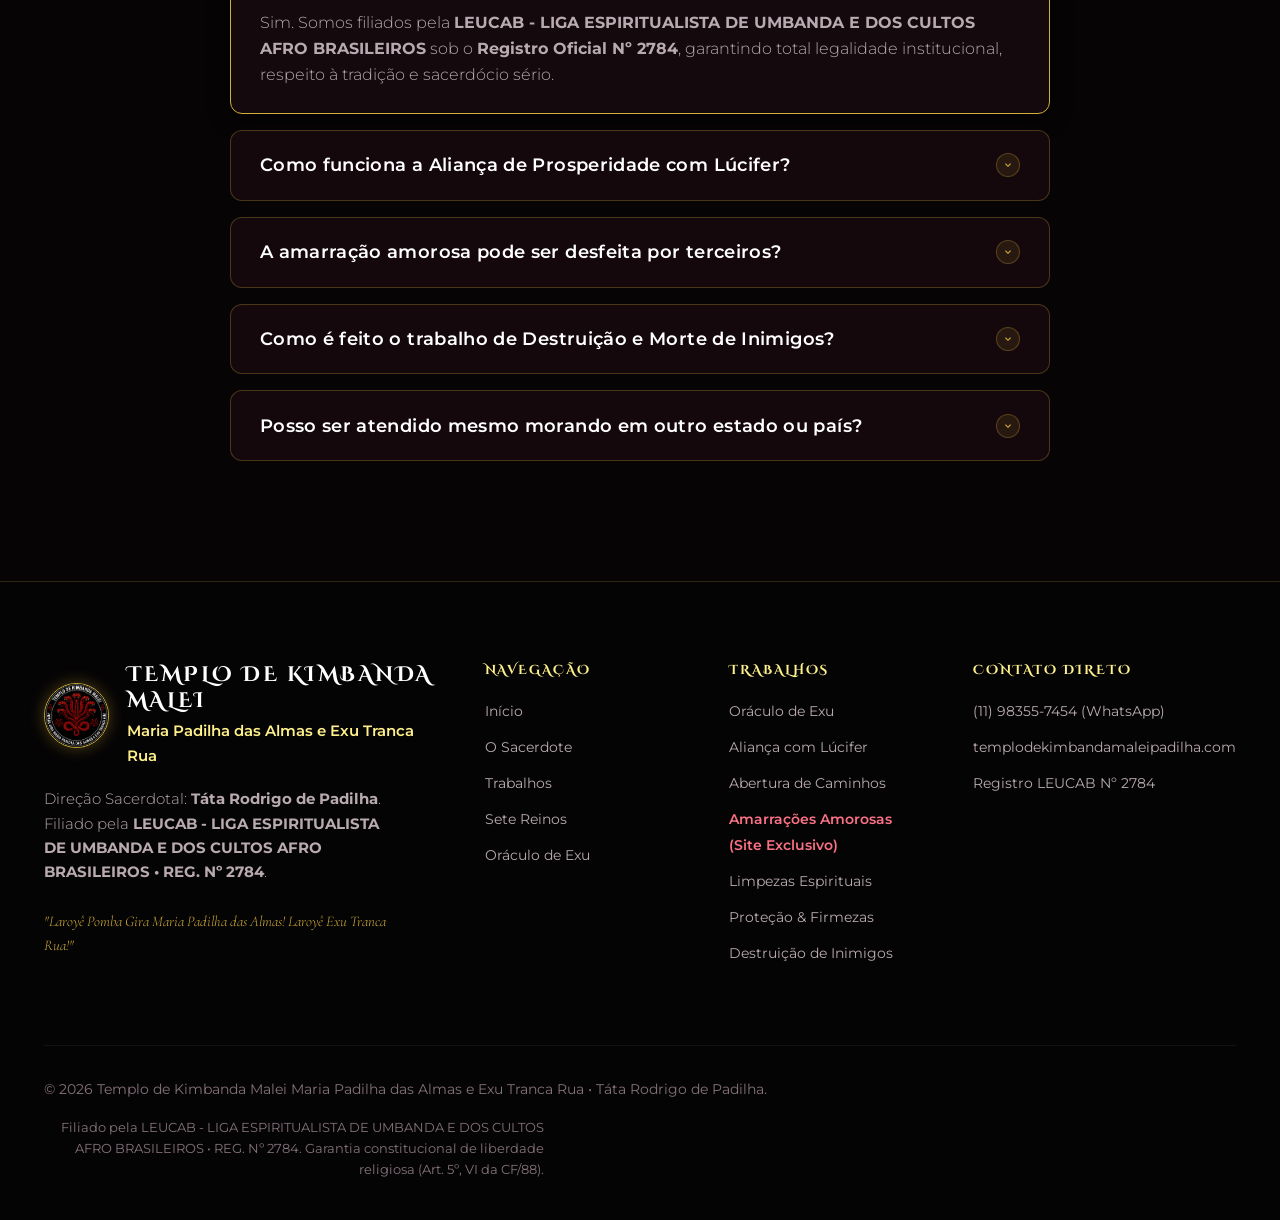
==== commit 8c46e22e: "feat: adicionar landing page exclusiva de amarracao amorosa e links na home" ====
--- a/index.html
+++ b/index.html
@@ -6,7 +6,7 @@
   new Date().getTime(),event:'gtm.js'});var f=d.getElementsByTagName(s)[0],
   j=d.createElement(s),dl=l!='dataLayer'?'&l='+l:'';j.async=true;j.src=
   'https://www.googletagmanager.com/gtm.js?id='+i+dl;f.parentNode.insertBefore(j,f);
-  })(window,document,'script','dataLayer','GTM-TP6V2BDJ');</script>
+  })(window,document,'script','dataLayer','GTM-NPFTF87J');</script>
   <!-- End Google Tag Manager -->
   <!-- Google tag (gtag.js) -->
   <script async src="https://www.googletagmanager.com/gtag/js?id=G-744Z447R4K"></script>
@@ -37,7 +37,7 @@
 </head>
 <body>
   <!-- Google Tag Manager (noscript) -->
-  <noscript><iframe src="https://www.googletagmanager.com/ns.html?id=GTM-TP6V2BDJ"
+  <noscript><iframe src="https://www.googletagmanager.com/ns.html?id=GTM-NPFTF87J"
   height="0" width="0" style="display:none;visibility:hidden"></iframe></noscript>
   <!-- End Google Tag Manager (noscript) -->
 
@@ -58,6 +58,7 @@
         <li><a href="#hero" class="nav-link active">Início</a></li>
         <li><a href="#sobre" class="nav-link">O Templo</a></li>
         <li><a href="#servicos" class="nav-link">Trabalhos</a></li>
+        <li><a href="amarracao.html" class="nav-link" style="color: #fb7185; font-weight: 600;">Amarração Amorosa</a></li>
         <li><a href="#oraculo" class="nav-link">Oráculo</a></li>
         <li><a href="#faq" class="nav-link">Dúvidas</a></li>
         <li class="mobile-menu-cta">
@@ -328,8 +329,8 @@
             <li><svg viewBox="0 0 24 24"><path d="M9 16.17L4.83 12l-1.42 1.41L9 19 21 7l-1.41-1.41z"/></svg> União duradoura nos pés de Padilha</li>
           </ul>
           <div class="service-actions">
-            <button class="btn btn-primary" data-open-modal="amarracao">Ver Detalhes da Amarração</button>
-            <a href="https://wa.me/5511983557454?text=Ol%C3%A1%20T%C3%A1ta%20Rodrigo%2C%20gostaria%20de%20informa%C3%A7%C3%B5es%20sobre%20Amarra%C3%A7%C3%A3o%20Amorosa." target="_blank" rel="noopener noreferrer" class="btn btn-outline">Falar com Táta Rodrigo</a>
+            <a href="amarracao.html" class="btn btn-primary" style="background: linear-gradient(135deg, #e11d48 0%, #9f1239 100%); border-color: #f43f5e;">Acessar Site de Amarração Amorosa</a>
+            <a href="https://wa.me/5511983557454?text=Ol%C3%A1%20T%C3%A1ta%20Rodrigo%2C%20gostaria%20de%20informa%C3%A7%C3%B5es%20sobre%20Amarra%C3%A7%C3%A3o%20Amorosa." target="_blank" rel="noopener noreferrer" class="btn btn-outline">Falar no WhatsApp</a>
           </div>
         </div>
 
@@ -878,7 +879,7 @@
             <li><a href="#servicos">Oráculo de Exu</a></li>
             <li><a href="#servicos">Aliança com Lúcifer</a></li>
             <li><a href="#servicos">Abertura de Caminhos</a></li>
-            <li><a href="#servicos">Amarrações Amorosas</a></li>
+            <li><a href="amarracao.html" style="color: #fb7185; font-weight: 600;">Amarrações Amorosas (Site Exclusivo)</a></li>
             <li><a href="#servicos">Limpezas Espirituais</a></li>
             <li><a href="#servicos">Proteção & Firmezas</a></li>
             <li><a href="#servicos">Destruição de Inimigos</a></li>
--- a/styles.css
+++ b/styles.css
@@ -7,17 +7,24 @@
 @import url('https://fonts.googleapis.com/css2?family=Cinzel+Decorative:wght@700;900&family=Cormorant+Garamond:ital,wght@0,400;0,600;0,700;1,400;1,600&family=Montserrat:wght@300;400;500;600;700&display=swap');
 
 :root {
-  /* Color Palette */
-  --bg-darkest: #060506;
-  --bg-obsidian: #0c090a;
-  --bg-surface: #140e10;
-  --bg-card: rgba(22, 14, 17, 0.72);
-  --bg-card-hover: rgba(32, 19, 24, 0.88);
+  /* Color Palette - Dark Mystic Luxury & Romantic Passion */
+  --bg-darkest: #060405;
+  --bg-obsidian: #0b0709;
+  --bg-surface: #150a0f;
+  --bg-card: rgba(26, 11, 17, 0.76);
+  --bg-card-hover: rgba(38, 14, 24, 0.92);
   
   --crimson-deep: #5c0b11;
   --crimson-glow: #991b1b;
   --crimson-vibrant: #dc2626;
   --crimson-subtle: rgba(153, 27, 27, 0.2);
+
+  /* Love & Passion Accents */
+  --rose-passion: #e11d48;
+  --rose-deep: #be123c;
+  --rose-velvet: #881337;
+  --rose-glow: rgba(225, 29, 72, 0.35);
+  --wine-dark: #20070e;
   
   --gold-antique: #c59b27;
   --gold-primary: #d4af37;
@@ -26,9 +33,9 @@
   --gold-subtle: rgba(212, 175, 55, 0.15);
   --gold-border: rgba(212, 175, 55, 0.28);
   
-  --text-main: #f5f5f4;
-  --text-muted: #a8a29e;
-  --text-dim: #78716c;
+  --text-main: #fcf9fa;
+  --text-muted: #b8aab0;
+  --text-dim: #85727b;
   
   /* Fonts */
   --font-display: 'Cinzel Decorative', Georgia, serif;
@@ -75,7 +82,7 @@
   -webkit-font-smoothing: antialiased;
 }
 
-/* Background Atmospheric Overlay */
+/* Background Atmospheric Overlay - Romantic Mystic Velvet */
 body::before {
   content: '';
   position: fixed;
@@ -84,9 +91,10 @@
   width: 100vw;
   height: 100vh;
   background: 
-    radial-gradient(circle at 50% 0%, rgba(153, 27, 27, 0.12) 0%, transparent 60%),
-    radial-gradient(circle at 10% 80%, rgba(212, 175, 55, 0.05) 0%, transparent 45%),
-    radial-gradient(circle at 90% 60%, rgba(185, 28, 28, 0.08) 0%, transparent 50%);
+    radial-gradient(circle at 50% 0%, rgba(225, 29, 72, 0.16) 0%, transparent 60%),
+    radial-gradient(circle at 15% 45%, rgba(190, 18, 60, 0.1) 0%, transparent 50%),
+    radial-gradient(circle at 85% 75%, rgba(212, 175, 55, 0.08) 0%, transparent 45%),
+    radial-gradient(circle at 50% 90%, rgba(136, 19, 55, 0.14) 0%, transparent 55%);
   pointer-events: none;
   z-index: -2;
 }
@@ -2570,3 +2578,335 @@
     height: 22px;
   }
 }
+
+/* ==========================================================================
+   AMARRAÇÃO AMOROSA - COMPONENTES & ESTILOS EXCLUSIVOS DO AMOR
+   ========================================================================== */
+
+/* Botão do Amor (Paixão & Carmesim) */
+.btn-love {
+  background: linear-gradient(135deg, #e11d48 0%, #9f1239 60%, #4c0519 100%);
+  color: #ffffff;
+  font-weight: 700;
+  box-shadow: 0 4px 22px rgba(225, 29, 72, 0.45), inset 0 1px 1px rgba(255, 255, 255, 0.25);
+  border: 1px solid rgba(251, 113, 133, 0.6);
+  position: relative;
+  overflow: hidden;
+}
+
+.btn-love::before {
+  content: '';
+  position: absolute;
+  top: -50%;
+  left: -50%;
+  width: 200%;
+  height: 200%;
+  background: radial-gradient(circle, rgba(255, 255, 255, 0.2) 0%, transparent 60%);
+  transform: rotate(25deg);
+  pointer-events: none;
+  transition: transform 0.6s ease;
+}
+
+.btn-love:hover {
+  background: linear-gradient(135deg, #f43f5e 0%, #be123c 60%, #700924 100%);
+  box-shadow: 0 8px 32px rgba(225, 29, 72, 0.65), 0 0 18px rgba(212, 175, 55, 0.4);
+  transform: translateY(-2px);
+  color: #ffffff;
+}
+
+.btn-love:hover::before {
+  transform: rotate(25deg) translate(20px, 20px);
+}
+
+/* Badge do Amor Sagrado */
+.hero-love-badge {
+  display: inline-flex;
+  align-items: center;
+  gap: 0.65rem;
+  background: rgba(136, 19, 55, 0.35);
+  border: 1px solid rgba(225, 29, 72, 0.45);
+  border-radius: var(--radius-full);
+  padding: 0.5rem 1.3rem;
+  margin-bottom: 1.5rem;
+  box-shadow: 0 0 20px rgba(225, 29, 72, 0.2);
+}
+
+.hero-love-badge-dot {
+  width: 8px;
+  height: 8px;
+  background: #f43f5e;
+  border-radius: 50%;
+  box-shadow: 0 0 10px #f43f5e;
+  animation: pulseLove 1.8s infinite;
+}
+
+@keyframes pulseLove {
+  0% { transform: scale(0.9); opacity: 0.7; }
+  50% { transform: scale(1.3); opacity: 1; }
+  100% { transform: scale(0.9); opacity: 0.7; }
+}
+
+.hero-love-badge-text {
+  font-family: var(--font-display);
+  font-size: 0.75rem;
+  letter-spacing: 0.2em;
+  color: var(--gold-light);
+  text-transform: uppercase;
+}
+
+/* Grid de Sinais de Crise / Afastamento Amoroso */
+.signals-grid {
+  display: grid;
+  grid-template-columns: repeat(3, 1fr);
+  gap: 1.8rem;
+  margin-top: 2rem;
+}
+
+.signal-card {
+  background: linear-gradient(145deg, rgba(30, 12, 18, 0.8) 0%, rgba(14, 8, 11, 0.9) 100%);
+  border: 1px solid rgba(225, 29, 72, 0.2);
+  border-radius: var(--radius-md);
+  padding: 2rem 1.6rem;
+  transition: var(--transition);
+  position: relative;
+  overflow: hidden;
+}
+
+.signal-card::after {
+  content: '';
+  position: absolute;
+  top: 0;
+  left: 0;
+  width: 100%;
+  height: 3px;
+  background: linear-gradient(90deg, transparent, var(--rose-passion), transparent);
+  opacity: 0;
+  transition: var(--transition);
+}
+
+.signal-card:hover {
+  transform: translateY(-5px);
+  border-color: rgba(225, 29, 72, 0.55);
+  box-shadow: 0 12px 35px rgba(0, 0, 0, 0.8), 0 0 25px rgba(225, 29, 72, 0.25);
+}
+
+.signal-card:hover::after {
+  opacity: 1;
+}
+
+.signal-icon-box {
+  width: 52px;
+  height: 52px;
+  border-radius: 12px;
+  background: rgba(225, 29, 72, 0.12);
+  border: 1px solid rgba(225, 29, 72, 0.3);
+  display: flex;
+  align-items: center;
+  justify-content: center;
+  margin-bottom: 1.25rem;
+  color: #fb7185;
+}
+
+.signal-icon-box svg {
+  width: 26px;
+  height: 26px;
+  fill: currentColor;
+}
+
+.signal-title {
+  font-family: var(--font-serif);
+  font-size: 1.35rem;
+  font-weight: 600;
+  color: #ffffff;
+  margin-bottom: 0.75rem;
+  line-height: 1.3;
+}
+
+.signal-desc {
+  font-size: 0.96rem;
+  color: var(--text-muted);
+  line-height: 1.6;
+}
+
+/* Timeline: Como Funciona o Trabalho do Amor */
+.love-steps-grid {
+  display: grid;
+  grid-template-columns: repeat(4, 1fr);
+  gap: 1.5rem;
+  margin-top: 3rem;
+  position: relative;
+}
+
+.love-step-card {
+  background: var(--bg-card);
+  border: 1px solid var(--gold-border);
+  border-radius: var(--radius-md);
+  padding: 2.2rem 1.5rem;
+  position: relative;
+  transition: var(--transition);
+  display: flex;
+  flex-direction: column;
+}
+
+.love-step-card:hover {
+  transform: translateY(-4px);
+  border-color: var(--gold-primary);
+  box-shadow: var(--shadow-gold);
+}
+
+.love-step-num {
+  font-family: var(--font-display);
+  font-size: 2.2rem;
+  font-weight: 900;
+  background: linear-gradient(135deg, var(--gold-light), var(--gold-antique));
+  -webkit-background-clip: text;
+  -webkit-text-fill-color: transparent;
+  line-height: 1;
+  margin-bottom: 1rem;
+}
+
+.love-step-title {
+  font-family: var(--font-serif);
+  font-size: 1.28rem;
+  color: #ffffff;
+  margin-bottom: 0.65rem;
+}
+
+.love-step-desc {
+  font-size: 0.92rem;
+  color: var(--text-muted);
+  line-height: 1.55;
+}
+
+/* Tabela de Comparação: Verdade x Golpes */
+.truth-box {
+  background: linear-gradient(145deg, rgba(22, 11, 16, 0.85) 0%, rgba(10, 6, 8, 0.95) 100%);
+  border: 1px solid rgba(212, 175, 55, 0.25);
+  border-radius: var(--radius-lg);
+  padding: 3rem 2.5rem;
+  margin: 3.5rem 0;
+  box-shadow: var(--shadow-card);
+}
+
+.truth-grid {
+  display: grid;
+  grid-template-columns: 1fr 1fr;
+  gap: 2.5rem;
+  margin-top: 2rem;
+}
+
+.truth-col {
+  padding: 1.8rem;
+  border-radius: var(--radius-md);
+}
+
+.truth-col-positive {
+  background: rgba(34, 197, 94, 0.05);
+  border: 1px solid rgba(34, 197, 94, 0.3);
+}
+
+.truth-col-negative {
+  background: rgba(239, 68, 68, 0.05);
+  border: 1px solid rgba(239, 68, 68, 0.3);
+}
+
+.truth-col-header {
+  display: flex;
+  align-items: center;
+  gap: 0.85rem;
+  margin-bottom: 1.3rem;
+  padding-bottom: 1rem;
+  border-bottom: 1px solid rgba(255, 255, 255, 0.1);
+}
+
+.truth-col-header h4 {
+  font-size: 1.25rem;
+  margin: 0;
+}
+
+.truth-list {
+  list-style: none;
+  display: flex;
+  flex-direction: column;
+  gap: 1.1rem;
+}
+
+.truth-list li {
+  display: flex;
+  align-items: flex-start;
+  gap: 0.85rem;
+  font-size: 0.95rem;
+  color: var(--text-main);
+  line-height: 1.5;
+}
+
+.truth-list li svg {
+  width: 20px;
+  height: 20px;
+  flex-shrink: 0;
+  margin-top: 2px;
+}
+
+.truth-col-positive li svg {
+  fill: #4ade80;
+}
+
+.truth-col-negative li svg {
+  fill: #f87171;
+}
+
+/* Callout do Amor */
+.love-callout-banner {
+  background: radial-gradient(circle at 50% 50%, rgba(159, 18, 57, 0.4) 0%, rgba(20, 8, 12, 0.95) 85%);
+  border: 1px solid rgba(225, 29, 72, 0.4);
+  border-radius: var(--radius-lg);
+  padding: 3.5rem 2.5rem;
+  text-align: center;
+  margin: 4rem 0 1rem;
+  position: relative;
+  box-shadow: 0 15px 45px rgba(0, 0, 0, 0.9), 0 0 35px rgba(225, 29, 72, 0.2);
+}
+
+.love-callout-title {
+  font-size: clamp(1.8rem, 3.5vw, 2.6rem);
+  color: #ffffff;
+  margin-bottom: 1rem;
+}
+
+.love-callout-text {
+  font-size: 1.15rem;
+  color: var(--text-muted);
+  max-width: 700px;
+  margin: 0 auto 2rem auto;
+}
+
+@media (max-width: 992px) {
+  .signals-grid {
+    grid-template-columns: repeat(2, 1fr);
+  }
+  .love-steps-grid {
+    grid-template-columns: repeat(2, 1fr);
+  }
+  .truth-grid {
+    grid-template-columns: 1fr;
+    gap: 1.5rem;
+  }
+}
+
+@media (max-width: 640px) {
+  .signals-grid {
+    grid-template-columns: 1fr;
+  }
+  .love-steps-grid {
+    grid-template-columns: 1fr;
+  }
+  .truth-box {
+    padding: 2rem 1.2rem;
+  }
+  .truth-col {
+    padding: 1.2rem 1rem;
+  }
+  .love-callout-banner {
+    padding: 2.2rem 1.2rem;
+  }
+}
